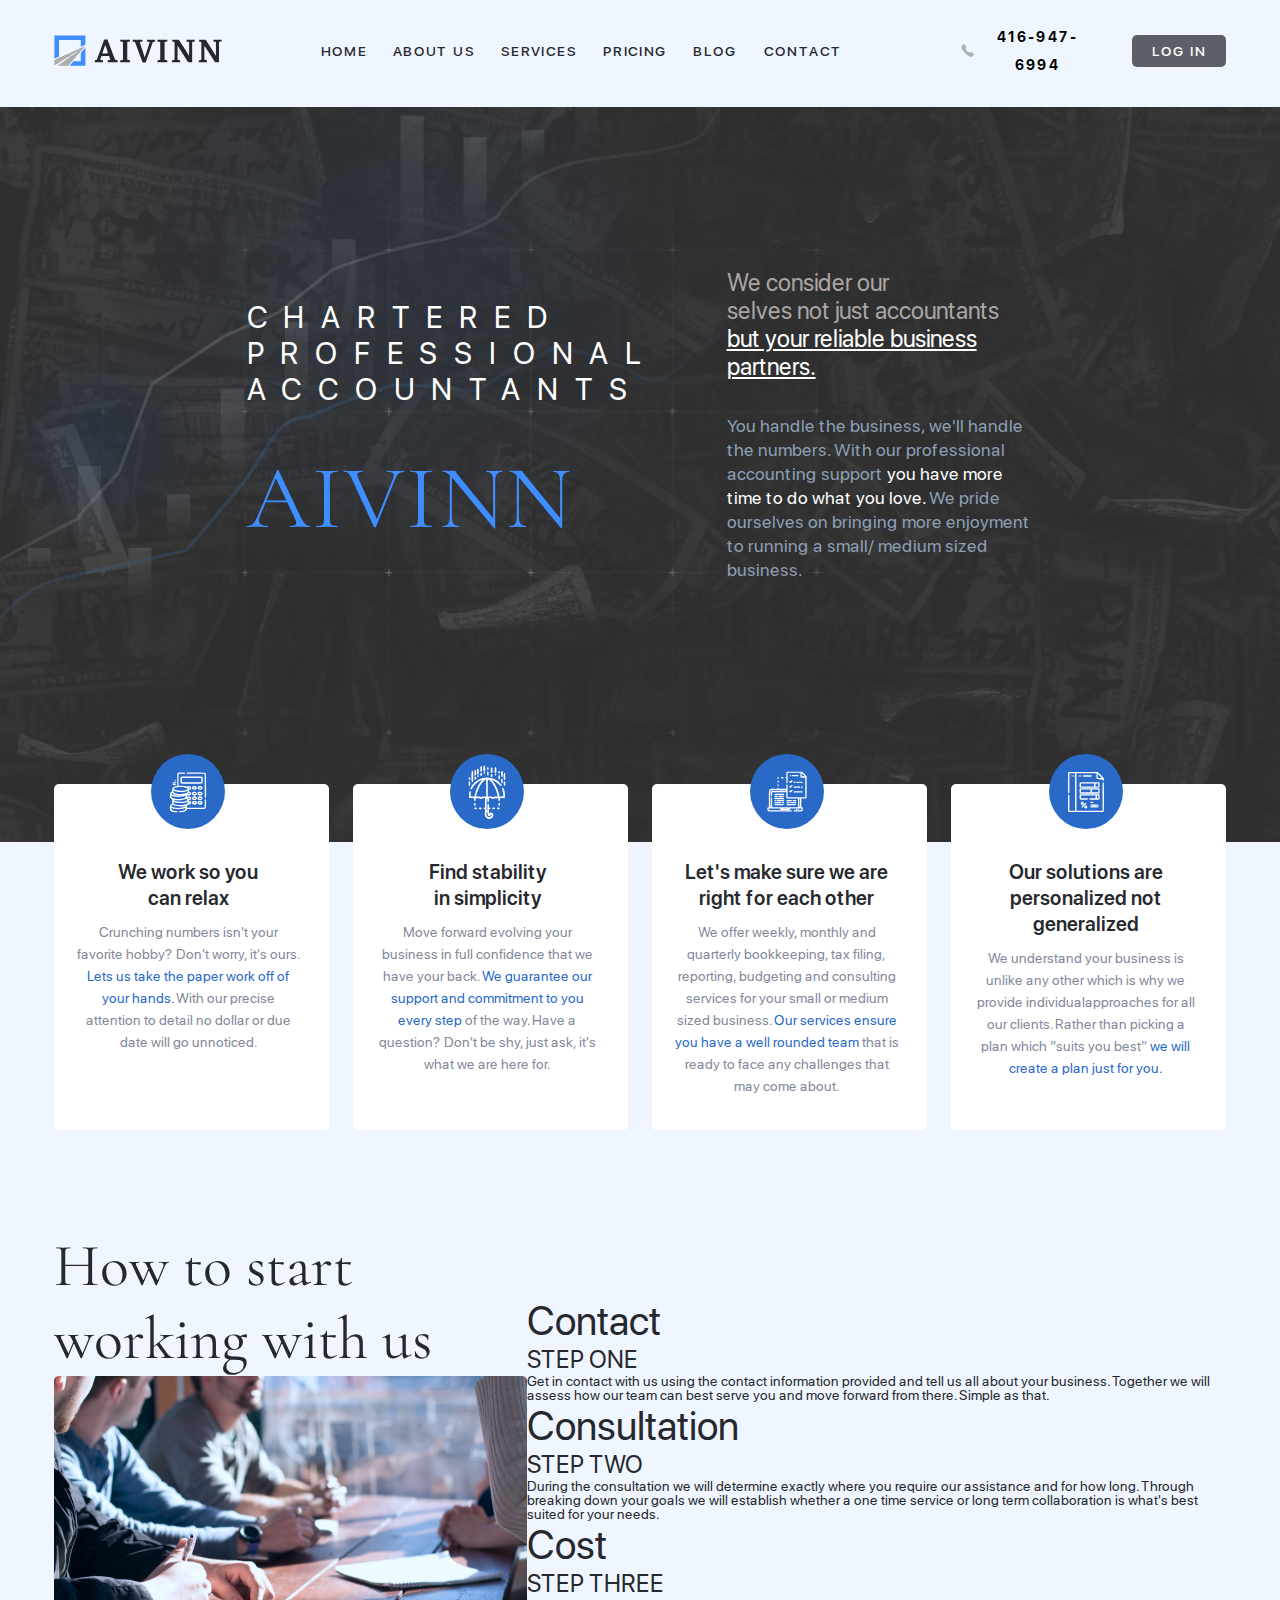
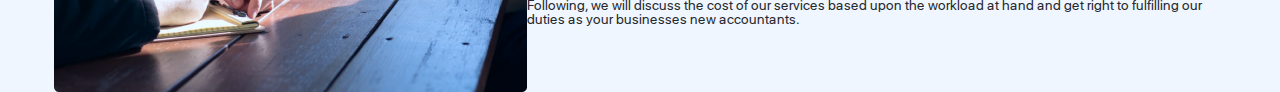
==== index.html @ 3560a2e9 "first commit" ====
<!DOCTYPE html>
<html lang="en">
<head>
    <meta charset="UTF-8">
    <meta http-equiv="X-UA-Compatible" content="IE=edge">
    <meta name="viewport" content="width=device-width, initial-scale=1.0">
    <title>Aivinn</title>
    <link rel="stylesheet" href="css/clear.css">
    <link rel="stylesheet" href="css/style.css">
</head>
<body>
    <header class="header">
        <div class="_container">
            <div class="header-content _content">
                <div class="header-content__logo__wrapper">
                    <svg class="logo" width="168" height="31" viewBox="0 0 168 31" fill="none" xmlns="http://www.w3.org/2000/svg">
                        <path fill-rule="evenodd" clip-rule="evenodd" d="M50.0935 4.68064C50.0597 4.77296 48.4373 9.31979 46.4885 14.7852C44.5396 20.2506 42.9172 24.7504 42.883 24.7841C42.8492 24.8183 42.3598 24.9429 41.7954 25.0615L40.7693 25.2766L40.7304 26.2262L40.692 27.1757H44.8355H48.9785V26.2728C48.9785 25.2277 49.073 25.3006 47.4325 25.0772C46.7357 24.9826 46.2195 24.8506 46.2181 24.767C46.2167 24.6872 46.4973 23.7815 46.8413 22.7539L47.4663 20.8858L51.2723 20.9204L55.0783 20.9555L55.7191 22.8306C56.0714 23.8618 56.3321 24.7333 56.2978 24.7675C56.264 24.8012 55.682 24.9341 55.0046 25.0624L53.773 25.2965L53.7341 26.2358L53.6957 27.1757H58.6272H63.5583V26.264V25.3523L63.0661 25.2245C62.7953 25.1538 62.3369 25.0555 62.048 25.0061C61.7591 24.9563 61.4363 24.87 61.3308 24.8136C61.2252 24.7578 59.4158 20.1833 57.3095 14.649L53.4804 4.58647L51.8177 4.54954C50.5602 4.52184 50.1402 4.55369 50.0935 4.68064ZM66.1855 5.55954C66.1855 6.594 66.0368 6.47675 67.7944 6.8308L68.9441 7.06253V15.9272V24.7919L67.9917 25.001C67.468 25.1155 66.8471 25.2466 66.6124 25.2923L66.1855 25.375V26.2751V27.1757H71.1114H76.037V26.2589C76.037 25.6122 75.9883 25.3426 75.8726 25.3431C75.7823 25.3436 75.1619 25.2185 74.4933 25.0652L73.2783 24.7859V15.9152V7.04453L74.428 6.82295C76.1786 6.4846 76.037 6.59584 76.037 5.55954V4.65155H71.1114H66.1855V5.55954ZM78.6641 5.61539V6.57876L79.7415 6.79433C80.3342 6.91251 80.8611 7.05376 80.9125 7.1073C80.9643 7.16131 82.6914 11.6837 84.7504 17.1579C86.8099 22.6316 88.536 27.2149 88.586 27.3432C88.6679 27.5514 88.8416 27.5727 90.1908 27.5399L91.7039 27.503L95.2793 17.3181C97.2462 11.716 98.8829 7.10546 98.9162 7.07176C98.95 7.03806 99.4607 6.90928 100.052 6.78556L101.125 6.5603V5.60616V4.65155H97.0531H92.9814V5.60616V6.56076L94.3236 6.79203C95.0617 6.91897 95.6937 7.05053 95.7275 7.08422C95.8428 7.19916 91.0497 21.9392 90.8191 22.1779C90.6802 22.3223 90.6339 22.2646 90.5566 21.8506C90.5052 21.5741 89.4338 18.2154 88.1758 14.3859C86.9178 10.5569 85.888 7.33534 85.888 7.2264C85.888 7.07868 86.2195 6.97113 87.2016 6.79941L88.5151 6.57046V5.61124V4.65155H83.5896H78.6641V5.61539ZM103.489 5.55769V6.46429L104.376 6.66185C104.864 6.77079 105.484 6.90004 105.755 6.94897L106.248 7.03806V15.9166V24.7947L104.901 25.1035L103.555 25.4119L103.516 26.2936L103.477 27.1757H108.409H113.34V26.2751V25.375L112.914 25.2923C112.679 25.2466 112.058 25.1155 111.534 25.001L110.582 24.7919V15.9286V7.06484L111.797 6.82203C112.465 6.68817 113.086 6.55153 113.177 6.51783C113.286 6.47721 113.34 6.15686 113.34 5.55446V4.65155H108.415H103.489V5.55769ZM118.288 4.73926C118.24 4.78727 118.201 5.20087 118.201 5.65878C118.201 6.61477 118.178 6.59631 119.678 6.87419L120.565 7.03853V15.9134V24.7882L119.284 25.1044L118.003 25.4206L117.965 26.2982L117.926 27.1757H122.075H126.225L126.186 26.2982L126.147 25.4206L124.867 25.1044L123.586 24.7882L123.587 17.7649L123.588 10.7411L123.948 11.3573C124.146 11.6966 126.525 15.3913 129.234 19.5679L134.16 27.1618L136.163 27.1688L138.166 27.1757V17.1145V7.0533L139.25 6.82711C140.933 6.47536 140.793 6.5903 140.793 5.55954V4.65155H136.655H132.518V5.56323V6.4749L133.01 6.60323C133.281 6.67339 133.872 6.80541 134.324 6.89635L135.145 7.06114V13.91C135.145 20.5479 135.108 21.1651 134.761 20.3988C134.671 20.2008 132.401 16.5776 129.716 12.3475L124.834 4.65617L121.605 4.65386C119.829 4.65294 118.336 4.69125 118.288 4.73926ZM145.128 5.61724V6.58707L145.62 6.67709C145.891 6.72694 146.393 6.82665 146.737 6.89912L147.36 7.03068V15.9097V24.7882L146.08 25.1044L144.799 25.4206L144.76 26.2982L144.722 27.1757H148.871H153.021L152.982 26.2982L152.943 25.4206L151.662 25.1044L150.381 24.7882V17.7977C150.381 11.5614 150.443 10.1571 150.678 11.0527C150.713 11.1879 153.065 14.8706 155.903 19.237L161.064 27.1757H163.011H164.96L164.994 17.1283L165.027 7.08053L166.012 6.85342C166.554 6.72832 167.13 6.59307 167.293 6.55291C167.564 6.48598 167.588 6.4052 167.588 5.566V4.65155H163.451H159.313V5.55954C159.313 6.5903 159.173 6.47536 160.857 6.82711L161.941 7.0533V13.9063C161.941 17.6753 161.912 20.7589 161.878 20.7589C161.843 20.7589 161.701 20.5378 161.561 20.2677C161.422 19.9977 159.152 16.3884 156.516 12.2468L151.725 4.7171L148.426 4.68202L145.128 4.6474V5.61724ZM53.5614 16.4253C53.9305 17.4625 54.2328 18.3317 54.2328 18.3567C54.2328 18.3816 52.9322 18.4019 51.3427 18.4019C49.1193 18.4019 48.453 18.3641 48.4521 18.238C48.4516 18.148 49.0378 16.3653 49.7541 14.2765C50.4708 12.1882 51.0959 10.3053 51.1431 10.0934C51.2163 9.76662 51.3575 10.0791 52.0599 12.1231C52.5164 13.4516 53.192 15.3876 53.5614 16.4253Z" fill="#26282E"/>
                        <path d="M0.49563 23.6341C0.442216 23.6341 0.409912 19.2636 0.409912 12.0099V0.385742H15.9265H31.443L31.4196 5.0483L31.396 9.71053L30.1668 10.274C29.491 10.5836 28.7765 10.9044 28.5791 10.987C28.3818 11.0692 27.9039 11.2778 27.5169 11.4506L26.8139 11.765V8.38211V4.99919H15.9255H5.0374V13.3036V21.608L2.80937 22.621C1.58406 23.1781 0.542967 23.6341 0.49563 23.6341Z" fill="#3F8EFF"/>
                        <path d="M28.803 15.705C28.9236 15.5634 29.5566 14.8412 30.2094 14.1001L31.396 12.7526L31.419 21.7358C31.4318 26.6768 31.4283 30.7332 31.411 30.7504C31.3941 30.7673 27.8393 30.7711 23.5122 30.7583L15.6444 30.7351L17.1687 29.0112C18.007 28.0629 18.9115 27.0349 19.1783 26.7268L19.6638 26.1669H23.2387H26.8139V22.071V17.9754L27.0634 17.6954C27.2006 17.5414 27.4968 17.198 27.7213 16.932C27.9458 16.6664 28.2318 16.3396 28.3565 16.2056C28.4813 16.072 28.6821 15.8466 28.803 15.705Z" fill="#3F8EFF"/>
                        <path d="M29.8534 11.65C30.1032 11.5391 30.5318 11.3433 30.8062 11.2148C31.491 10.8937 31.5118 10.908 31.0752 11.3994C30.407 12.1523 27.5272 15.4274 27.0484 15.979C26.7947 16.2715 26.5459 16.5562 26.4953 16.6123C26.4448 16.6681 26.0172 17.1617 25.5448 17.7089C25.0727 18.2564 24.5779 18.8263 24.4455 18.9755C24.3131 19.1247 23.6842 19.8371 23.0484 20.5584C22.4122 21.28 21.7837 21.9923 21.6513 22.1416C21.5189 22.2908 21.0241 22.8606 20.552 23.4081C20.0796 23.9553 19.6494 24.4438 19.596 24.4936C19.5423 24.5433 19.2765 24.8485 19.0049 25.1715C18.7337 25.4948 17.6539 26.7362 16.6055 27.9307C15.557 29.1249 14.5742 30.255 14.4216 30.4422L14.1437 30.7821L8.93629 30.7588L3.72892 30.7352L4.45113 30.2126C5.18581 29.681 6.82021 28.5117 7.39656 28.1051C7.5712 27.9821 7.87729 27.7588 8.07687 27.6093C8.51377 27.2815 8.95164 26.9725 9.43076 26.6533C9.62651 26.5232 9.86895 26.3402 9.9697 26.2464C10.0704 26.153 10.1805 26.0765 10.2141 26.0765C10.248 26.0765 10.4136 25.955 10.5825 25.8067C10.7514 25.6581 10.9279 25.536 10.9746 25.5353C11.0213 25.5344 11.1438 25.455 11.2468 25.3587C11.3498 25.2624 11.6012 25.0691 11.805 24.9292C12.2563 24.6192 16.3231 21.6952 17.2266 21.0306C17.5842 20.7679 18.0365 20.4474 18.2322 20.3186C18.4279 20.1898 18.6704 20.008 18.7711 19.9143C18.8719 19.8208 18.9842 19.7443 19.0213 19.7443C19.058 19.7443 19.1431 19.6898 19.2103 19.6228C19.2775 19.5558 19.4946 19.3932 19.6932 19.2612C20.173 18.9423 20.2549 18.8837 23.003 16.8949C25.9986 14.7268 25.8963 14.7999 26.2468 14.577C26.409 14.4737 26.5417 14.3716 26.5417 14.3499C26.5417 14.2858 26.1857 14.4925 25.3263 15.055C24.8827 15.3454 24.5021 15.5833 24.481 15.5833C24.4595 15.5833 24.2708 15.6953 24.0613 15.832C23.8518 15.9688 23.5995 16.1305 23.5007 16.1914C23.4015 16.2523 22.8776 16.5779 22.3364 16.9153C21.7953 17.2523 21.2835 17.5689 21.1991 17.6187C20.8153 17.8454 18.3038 19.4216 18.0841 19.574C17.9491 19.6678 17.8129 19.7443 17.7815 19.7443C17.7502 19.7443 17.5545 19.8607 17.3469 20.0026C17.139 20.1448 16.5198 20.5373 15.9709 20.875C14.9119 21.5265 14.5575 21.7462 13.9748 22.1119C13.7752 22.2372 13.1627 22.6164 12.6138 22.9547C12.0647 23.293 11.4525 23.6725 11.2526 23.7984C11.053 23.9244 10.7367 24.1221 10.5496 24.2378C10.179 24.4669 10.1378 24.4927 8.20154 25.7074L8.13828 25.7471C7.37353 26.227 6.72873 26.6195 6.70538 26.6195C6.68235 26.6195 6.5525 26.6967 6.41752 26.7914C6.28223 26.8861 5.59009 27.3236 4.8794 27.7639C3.1967 28.8063 3.32816 28.7253 1.98322 29.5515C1.34257 29.945 0.726237 30.3264 0.613972 30.3985L0.409912 30.5298V27.7321V24.9339L0.976994 24.6788C1.28884 24.5385 1.76861 24.3249 2.04303 24.2037C2.31746 24.0829 2.70543 23.9081 2.90501 23.815C3.72956 23.4317 6.56401 22.1489 6.94271 21.9876C7.16723 21.8919 7.51426 21.7376 7.71417 21.6448C8.1709 21.4324 12.8508 19.3199 13.3396 19.1053C13.5391 19.0179 14.7347 18.4745 15.9959 17.898C17.2573 17.3215 18.3086 16.8496 18.3323 16.8496C18.3557 16.8496 18.6304 16.7313 18.9423 16.5865C19.6763 16.2463 22.8623 14.7957 23.2752 14.6136C24.6575 14.0046 25.3938 13.6736 27.4037 12.7594C28.5014 12.2597 29.6039 11.7607 29.8534 11.65Z" fill="#AFACAD"/>
                    </svg>
                </div>
                <nav class="menu">
                    <ul class="menu__list">
                        <li class="menu__item"> <a href="#">Home</a></li>
                        <li class="menu__item"><a href="#">About Us</a></li>
                        <li class="menu__item"><a href="#">Services</a></li>
                        <li class="menu__item"><a href="#">Pricing</a></li>
                        <li class="menu__item"><a href="#">Blog</a></li>
                        <li class="menu__item"><a href="#">Contact</a></li>
                    </ul>
                </nav>

                <div class="header-content__btns">
                    <button class="call-block-btn">
                        <div class="call-block-btn__picture__wrapper">
                            <svg width="14" height="14" viewBox="0 0 14 14" fill="none" xmlns="http://www.w3.org/2000/svg">
                                <path d="M13.266 10.1293C12.8959 9.75065 11.2941 8.47734 10.8966 8.394C10.4545 8.30067 10.1044 8.504 9.795 8.682C9.47691 8.86533 9.20284 9.02399 8.85741 8.89866C7.08692 8.17601 5.82257 6.91203 5.10237 5.14872C4.975 4.79806 5.13305 4.52273 5.31643 4.20474C5.49448 3.89608 5.6952 3.54542 5.60384 3.10342C5.52115 2.7061 4.24813 1.10479 3.8687 0.734794C3.61796 0.490798 3.36189 0.356133 3.09982 0.334134C2.11088 0.292801 0.889208 1.71678 0.695154 2.02944C0.209687 2.6981 0.213021 3.58541 0.703823 4.66273C1.88548 7.55602 6.40273 12.0733 9.3302 13.2906C9.86969 13.5413 10.3638 13.6666 10.8073 13.6666C11.2421 13.6666 11.6282 13.5459 11.9603 13.3073C12.2103 13.1646 13.7021 11.8993 13.6661 10.892C13.6447 10.6346 13.51 10.3786 13.266 10.1293Z" fill="#26282E" fill-opacity="0.33"/>
                            </svg>
                        </div>
                        <p>416-947-6994</p>
                    </button>
                    <button class="header-content__log__in__btn">
                        log in
                    </button>
                </div>
                
                <div class="burger">
                    <span></span>
                </div>
            </div>
        </div>
    </header>

    <section class="main">
        <div class="_container">
            <div class="main-content _content">
                <div class="main-content__title__wrapper _text__wrapper">
                    <h4 class="main-content__pretitle">Chartered Professional Accountants</h4>
                    <h1 class="main-content__title">AIVINN</h1>
                </div>
                <div class="main-content__text__wrapper _text__wrapper">
                    <h5 class="main-content__text__block__1">
                        We consider our <span class="paragraph"></span>
                        selves not just accountants 
                        <span>but your reliable business 
                        partners.</span>
                    </h5>
                    <h6 class="main-content__text__block__2">
                        You handle the business, we'll handle 
                        the numbers. With our professional 
                        accounting support <span>you have more time 
                        to do what you love.</span> We pride ourselves 
                        on bringing more enjoyment to running 
                        a small/ medium sized business.
                    </h6>

                </div>
            </div>
        </div>
    </section>

    <section class="advantages">
        <div class="_container">
            <div class="advantages-content">
                <ul class="advantages-list">
                    <li class="advantages-list__item">
                        <div class="advantages-list__label__wrapper">
                            <svg class="advantages-list__label" width="38" height="41" viewBox="0 0 38 41" fill="none" xmlns="http://www.w3.org/2000/svg">
                                <path fill-rule="evenodd" clip-rule="evenodd" d="M8.95493 1.61373L8.29693 2.22743L8.25263 8.31673L8.20833 14.406L7.15893 14.6434C3.86633 15.388 3.21883 16.0109 3.21883 18.433V20.0151L2.58613 20.3004C1.14273 20.9513 0.790934 21.8426 0.900534 24.5708C0.974134 26.4036 1.14353 26.7337 2.36373 27.4224L3.21883 27.9049V30.1319V32.3589L2.58613 32.6442C1.14403 33.2945 0.790934 34.187 0.900134 36.9058C0.974934 38.7667 1.21963 39.195 2.60333 39.8865C4.63273 40.9006 8.40863 41.3049 8.50013 40.518C8.56713 39.9411 8.31413 39.8077 6.76933 39.6049C3.68783 39.2004 2.38433 38.5259 2.31273 37.299L2.26603 36.499L3.17203 36.8635C6.25823 38.105 12.5231 38.105 15.6092 36.8635L16.5153 36.499L16.4686 37.299C16.3956 38.5497 15.0136 39.2409 11.8303 39.619C10.1474 39.8188 9.90123 39.9377 9.96873 40.518C10.0154 40.9201 10.022 40.9219 11.4219 40.9093C14.8109 40.8789 17.4682 39.7 17.8211 38.0704L17.9311 37.5626H26.6456H35.36L35.8766 37.211C37.0289 36.4268 37.0411 36.3785 37.0989 32.3794C37.1554 28.4738 37.1208 28.1237 36.6544 27.8741C35.7856 27.4091 35.7188 27.6892 35.7188 31.7939V35.5456L35.3352 35.9291L34.9517 36.3126H26.429H17.9063V35.629C17.9063 35.253 17.865 34.7391 17.8146 34.487C17.731 34.0692 17.7795 34.003 18.3623 33.7402C18.714 33.5816 19.0803 33.3572 19.1763 33.2416C19.2869 33.1083 19.6928 33.0313 20.2848 33.0314C21.1386 33.0314 21.2643 32.9858 21.75 32.5001C22.841 31.4091 22.1762 29.6062 20.6797 29.5973C19.7156 29.5916 19.7844 28.5827 20.7578 28.4522C22.4019 28.2317 22.8702 26.0868 21.4648 25.2135C20.9303 24.8813 18.8217 24.8241 18.1797 25.1244C17.9362 25.2383 17.9063 25.1542 17.9063 24.3571C17.9063 23.5752 17.9362 23.4867 18.1429 23.6582C18.4859 23.9429 20.4045 24.0452 21.0994 23.8159C22.8651 23.2332 22.497 20.3751 20.6562 20.3751H20.0938V19.2814V18.1876H20.6562C22.5684 18.1876 22.8614 15.2445 20.9993 14.7406C20.2145 14.5283 18.4746 14.6292 18.1405 14.9064C17.9554 15.0601 17.651 15.0327 16.6186 14.7695C15.0602 14.3721 12.075 14.1082 10.5682 14.2345L9.46883 14.3267V8.67193V3.01713L9.85233 2.63363C10.2304 2.25553 10.2747 2.25013 12.9806 2.25013H15.7254L15.9013 1.86413C16.2631 1.07013 15.9993 1.00013 12.6467 1.00013H9.61293L8.95493 1.61373ZM17.4337 1.23913C17.282 1.42193 17.2767 1.56903 17.4112 1.86413L17.5871 2.25013H26.2694H34.9517L35.3352 2.63363L35.7188 3.01713V14.5676C35.7188 27.1354 35.6824 26.6295 36.5693 26.4069C37.1453 26.2623 37.144 26.2928 37.0934 13.9689C37.0414 1.30553 37.1075 2.02813 35.9347 1.30183C35.2607 0.884429 17.7772 0.825129 17.4337 1.23913ZM11.7455 5.30813C11.3797 5.67403 11.3797 11.6387 11.7455 12.0046C12.0457 12.3047 32.8306 12.3852 33.3853 12.0884C33.8043 11.8641 33.8557 5.72193 33.442 5.30813C33.0681 4.93433 12.1194 4.93433 11.7455 5.30813ZM32.2813 8.65643V10.8439H22.5938H12.9063V8.65643V6.46893H22.5938H32.2813V8.65643ZM5.90633 8.84393C5.37593 9.37423 5.99963 10.2578 6.65633 9.90643C7.20783 9.61123 6.96903 8.65643 6.34383 8.65643C6.20633 8.65643 6.00943 8.74073 5.90633 8.84393ZM3.84543 10.9199C3.25613 11.63 3.75493 11.9517 5.37163 11.9041C6.97873 11.8569 7.36623 11.5891 6.80543 10.9134C6.53623 10.5891 4.11563 10.5944 3.84543 10.9199ZM3.88043 12.7447C3.23493 13.3902 3.81233 13.8126 5.34023 13.8126C6.72653 13.8126 7.03463 13.6564 6.94173 13.0009C6.88113 12.5737 4.26993 12.3552 3.88043 12.7447ZM24.2082 14.7024C23.3524 14.8693 22.7856 15.8549 22.9725 16.8511C23.3676 18.9573 27.9077 18.6559 27.9057 16.5235C27.9042 14.9916 26.4354 14.2682 24.2082 14.7024ZM29.8332 14.7024C28.9774 14.8693 28.4106 15.8549 28.5975 16.8511C28.9926 18.9573 33.5327 18.6559 33.5307 16.5235C33.5292 14.9916 32.0604 14.2682 29.8332 14.7024ZM15.9014 15.9763C18.0188 16.5366 18.9523 17.1672 18.4635 17.7073C16.6897 19.6674 7.16953 19.7326 4.85943 17.8005L4.39063 17.4085L4.81263 17.0309C6.34333 15.6613 12.4988 15.0759 15.9014 15.9763ZM20.8613 16.2179C21.0008 16.3861 20.9848 16.4929 20.7911 16.6867C20.4125 17.0653 20.0455 16.9882 19.7495 16.4679L19.4833 16.0001H20.0819C20.4111 16.0001 20.7618 16.0981 20.8613 16.2179ZM26.4863 16.2179C26.9083 16.7264 25.4711 17.1925 24.5597 16.8428C24.3106 16.7472 24.2235 16.2974 24.4167 16.1043C24.6199 15.901 26.2998 15.9933 26.4863 16.2179ZM32.1113 16.2179C32.5333 16.7264 31.0961 17.1925 30.1847 16.8428C29.9356 16.7472 29.8485 16.2974 30.0417 16.1043C30.2449 15.901 31.9248 15.9933 32.1113 16.2179ZM5.81963 19.7704C8.79133 20.8235 14.6525 20.7848 17.6623 19.6923L18.6875 19.3201V20.0578C18.6875 20.5676 18.6013 20.8734 18.4084 21.048C16.336 22.9235 7.51483 22.9916 4.93153 21.152C4.36713 20.7502 4.19523 19.1291 4.74223 19.3667C4.89263 19.4321 5.37743 19.6137 5.81963 19.7704ZM23.5283 20.8048C21.6938 22.4585 24.0659 24.6933 26.7244 23.8159C27.9575 23.4089 28.3084 21.8397 27.375 20.9064C26.622 20.1534 24.3183 20.0926 23.5283 20.8048ZM29.1491 20.8048C28.2082 21.6455 28.4067 23.1829 29.5245 23.7134C32.0069 24.8914 34.7608 22.6671 33 20.9064C32.2471 20.1535 29.9459 20.0928 29.1491 20.8048ZM4.89543 22.7037C6.09193 23.3027 7.99523 23.6675 10.4844 23.7749C13.2924 23.896 12.6386 24.0951 9.37203 24.1135C4.90133 24.1388 1.11463 22.7988 2.78543 21.7827L3.28953 21.4761L3.76193 21.9244C4.02183 22.1709 4.53193 22.5216 4.89543 22.7037ZM20.7911 21.876C21.2188 22.3038 20.8171 22.5626 19.7254 22.5626H18.7703L19.2367 22.1107C19.7635 21.6003 20.4168 21.5017 20.7911 21.876ZM26.4161 21.876C26.8634 22.3233 26.4377 22.5832 25.344 22.5303C24.3714 22.4834 23.9522 22.1058 24.4924 21.7634C24.8618 21.5294 26.1445 21.6045 26.4161 21.876ZM32.0411 21.876C32.4884 22.3233 32.0627 22.5832 30.969 22.5303C29.9964 22.4834 29.5772 22.1058 30.1174 21.7634C30.4868 21.5294 31.7695 21.6045 32.0411 21.876ZM5.25003 25.1198C8.69273 25.818 13.9314 25.4454 16.0458 24.3519L16.5 24.1171V24.8751C16.5 26.4988 13.9263 27.4064 9.32173 27.4064C4.97433 27.4064 2.28133 26.454 2.28133 24.9166V24.1614L3.17973 24.5218C3.67383 24.72 4.60553 24.9891 5.25003 25.1198ZM23.8929 25.135C22.6243 25.6868 22.6089 27.6271 23.8679 28.2782C24.7902 28.7551 26.8885 28.5404 27.4503 27.9117C29.0604 26.1097 26.4095 24.0405 23.8929 25.135ZM29.4317 25.1509C28.2389 25.7981 28.2751 27.6485 29.4929 28.2782C31.5389 29.3363 34.1055 27.8111 33.3922 25.9611C33.0188 24.9928 30.6254 24.5032 29.4317 25.1509ZM20.8469 26.5132C21.3536 27.1237 19.9249 27.4812 19.1799 26.9304C18.9158 26.7351 18.7363 26.5163 18.781 26.444C18.9131 26.2302 20.6606 26.2887 20.8469 26.5132ZM26.4565 26.4879C26.9274 26.9587 25.9448 27.3859 24.8594 27.1823C24.3385 27.0846 24.1224 26.711 24.4167 26.4168C24.5912 26.2422 26.2694 26.3007 26.4565 26.4879ZM32.0815 26.4879C32.5524 26.9587 31.5698 27.3859 30.4844 27.1823C29.9635 27.0846 29.7474 26.711 30.0417 26.4168C30.2162 26.2422 31.8944 26.3007 32.0815 26.4879ZM17.4636 27.5424C19.0165 28.2127 18.9638 28.8227 17.2991 29.4481C14.1193 30.6427 8.49893 30.5822 5.67193 29.3229C4.44933 28.7782 4.13423 28.2545 5.11503 28.3971C10.0931 29.121 13.7497 28.7649 16.7605 27.2631C16.7748 27.256 17.0912 27.3816 17.4636 27.5424ZM23.3737 30.1661C22.9251 30.677 22.8799 30.8145 22.9515 31.45C23.2094 33.738 27.9063 33.6868 27.9063 31.3961C27.9063 30.0118 27.3313 29.6018 25.3834 29.5973L23.8761 29.5939L23.3737 30.1661ZM28.9987 30.1661C28.5501 30.677 28.5049 30.8145 28.5765 31.45C28.8344 33.738 33.5313 33.6868 33.5313 31.3961C33.5313 30.0118 32.9563 29.6018 31.0084 29.5973L29.5011 29.5939L28.9987 30.1661ZM6.10943 30.9249C9.30793 31.9605 15.7792 31.7902 18.0607 30.6104C18.6902 30.2849 18.6875 30.2825 18.6875 31.1457C18.6875 32.0453 18.3526 32.3721 16.9292 32.8618C13.2336 34.1333 5.48383 33.5424 4.61723 31.923C4.33713 31.3996 4.42873 30.3249 4.74223 30.4562C4.89263 30.5193 5.50783 30.7302 6.10943 30.9249ZM20.8364 31.024C21.0867 31.2743 20.7951 31.7814 20.4008 31.7814C20.1638 31.7814 20.0938 31.6744 20.0938 31.3126C20.0938 30.813 20.4767 30.6643 20.8364 31.024ZM26.4219 31.3126C26.4219 31.6827 26.3705 31.7057 25.4433 31.7498C24.4217 31.7984 24.157 31.6306 24.3719 31.0707C24.551 30.604 26.4219 30.8248 26.4219 31.3126ZM32.0469 31.3126C32.0469 31.6827 31.9955 31.7057 31.0683 31.7498C30.0467 31.7984 29.782 31.6306 29.9969 31.0707C30.176 30.604 32.0469 30.8248 32.0469 31.3126ZM5.63163 34.0426C7.80313 34.8667 11.8509 35.1447 14.9352 34.6816C16.6462 34.4247 16.7675 34.4656 16.0582 35.0603C13.7961 36.957 4.86333 36.9091 2.63023 34.9883C2.12923 34.5573 2.25333 34.3295 3.26733 33.8185C3.99713 33.4507 4.09693 33.4601 5.63163 34.0426Z" fill="white"/>
                            </svg>
                        </div>
                        <div class="advantages-list__text__wrapper _text__wrapper">
                            <p class="advantages-list__title">We work so you<span class="paragraph"></span> can relax</p>
                            <p class="advantages-list__text">
                                Crunching numbers isn't your favorite hobby? 
                                Don't worry, it's ours. <span>Lets us take the paper work 
                                    off of your hands.</span> With our precise attention to detail 
                                no dollar or due date will go unnoticed.
                            </p>
                        </div>
                    </li>
                    <li class="advantages-list__item">
                        <div class="advantages-list__label__wrapper">
                            <svg class="advantages-list__label" width="37" height="54" viewBox="0 0 37 54" fill="none" xmlns="http://www.w3.org/2000/svg">
                                <path fill-rule="evenodd" clip-rule="evenodd" d="M8.67488 4.25286C8.29204 4.96336 8.41865 8.84536 8.8415 9.36399C9.16821 9.76474 9.27216 9.79074 9.72636 9.58511L10.2411 9.35224V6.92261C10.2411 5.58636 10.1873 4.35399 10.1218 4.18411C9.94861 3.73611 8.92721 3.78474 8.67488 4.25286ZM6.15095 5.28136C5.8255 5.60461 5.8255 9.95811 6.15095 10.2814C6.5241 10.652 7.25529 10.5572 7.49805 10.1066C7.83873 9.47436 7.66896 5.47449 7.29153 5.23786C6.88655 4.98411 6.43286 5.00136 6.15095 5.28136ZM3.27439 6.33049C2.90124 6.70111 2.80648 15.9106 3.16893 16.5832C3.42126 17.0515 4.44266 17.1001 4.61583 16.6521C4.6814 16.4822 4.73514 14.1594 4.73514 11.4902C4.73514 6.42386 4.67032 6.02361 3.85028 6.02361C3.70341 6.02361 3.44429 6.16161 3.27439 6.33049ZM32.9671 6.33049C32.5153 6.77924 32.5153 11.3226 32.9671 11.7714C33.9685 12.7659 34.428 11.9104 34.428 9.05086C34.428 6.57449 34.2669 6.02361 33.543 6.02361C33.3963 6.02361 33.1372 6.16161 32.9671 6.33049ZM30.0456 6.33986C29.7086 6.67449 29.8993 8.35049 30.2985 8.56261C31.0641 8.96961 31.5066 8.49136 31.4391 7.32974C31.3809 6.33224 30.6069 5.78236 30.0456 6.33986ZM35.5235 8.28361C34.9825 8.82086 35.0745 14.4977 35.6304 14.8845C36.052 15.1777 36.5706 15.1109 36.8338 14.7292C37.0886 14.3596 37.0113 8.47236 36.7483 8.21111C36.4217 7.88661 35.8915 7.91811 35.5235 8.28361ZM8.75026 10.3891C8.39109 11.3187 9.10768 12.3912 9.7986 11.9582C10.4777 11.5329 10.2635 10.2344 9.50235 10.1615C9.07483 10.1205 8.82477 10.1962 8.75026 10.3891ZM30.118 10.5941C29.3279 11.5395 30.1532 15.0494 31.0358 14.498C31.8552 13.9862 31.5533 10.3205 30.6918 10.3205C30.502 10.3205 30.2437 10.4436 30.118 10.5941ZM6.25906 11.7032C5.90768 11.9066 5.76132 13.6019 6.03429 14.3084C6.20746 14.7564 7.22886 14.7077 7.48119 14.2395C8.19262 12.9191 7.31293 11.0936 6.25906 11.7032ZM0.251719 12.508C-0.00488971 12.7629 -0.0675633 14.3901 0.166267 14.7292C0.751848 15.5787 1.78558 14.9481 1.78558 13.7412C1.78558 12.5225 0.9298 11.8344 0.251719 12.508ZM16.5336 12.6615C10.5203 13.2724 5.11546 16.9912 2.38941 22.3936C1.73864 23.6831 1.7297 24.277 2.35782 24.475C2.96014 24.6649 3.23601 24.4245 3.91925 23.114C5.81002 19.4872 11.1049 15.008 13.5012 15.008C13.5682 15.008 13.173 15.5237 12.6231 16.1542C9.79381 19.398 7.29845 24.9747 6.11609 30.6962C5.92039 31.6431 5.82626 31.8095 5.55392 31.6892C5.37395 31.6097 4.52799 31.5055 3.67397 31.4575L2.12123 31.3702L2.2501 28.9761C2.39482 26.2882 2.24657 25.8694 1.30169 26.297C0.712079 26.5639 0.514872 27.5787 0.510467 30.3677C0.506314 33.0405 0.689427 33.265 2.71914 33.0761C4.35557 32.9237 6.1648 33.5166 5.71312 34.0571C5.17196 34.7049 5.56915 36.004 6.30826 36.004C7.04361 36.004 7.43211 34.8852 6.91272 34.2636C6.16832 33.3727 9.60718 32.7329 11.1947 33.4669C12.4915 34.0665 12.5009 34.0665 13.8502 33.4529C14.5707 33.1252 15.207 32.9735 15.6929 33.0134L16.4353 33.0744L16.4879 37.8106L16.5406 42.547L16.0946 42.55C14.9275 42.5579 14.736 43.962 15.887 44.0725L16.5185 44.1331L16.3974 47.3295C16.2771 50.5084 16.2794 50.5316 16.8004 51.5894C18.7116 55.4691 24.7304 54.2481 24.8622 49.954C24.9266 47.8602 22.5978 46.7332 21.1595 48.1619L20.6631 48.655V47.8765C20.6631 47.4484 20.6064 46.4321 20.5371 45.6182L20.4112 44.1384L21.0779 44.0751C22.2565 43.9632 22.1008 42.558 20.9089 42.55C20.4849 42.5471 20.4664 42.4775 20.4664 40.8826C20.4664 39.3022 20.4419 39.2072 19.9806 38.9985C19.0076 38.5581 18.8933 38.9232 18.8933 42.4732C18.8933 45.5417 18.8773 45.672 18.5 45.672C18.1154 45.672 18.1067 45.5417 18.1067 39.8126C18.1067 34.0835 18.1154 33.9532 18.5 33.9532C18.8578 33.9532 18.8933 34.0835 18.8933 35.3941C18.8933 38.4056 20.4188 38.0201 20.5083 34.9861L20.5647 33.0744L21.3071 33.0134C21.793 32.9735 22.4293 33.1252 23.1498 33.4529C24.4992 34.0665 24.5085 34.0665 25.8054 33.4669C27.3928 32.7329 30.8317 33.3727 30.0873 34.2636C29.5679 34.8852 29.9564 36.004 30.6918 36.004C31.4309 36.004 31.8281 34.7049 31.2869 34.0571C30.8352 33.5166 32.6445 32.9237 34.2809 33.0761C36.3739 33.2709 36.5025 33.0879 36.4612 29.9755C36.4101 26.1264 35.3175 22.7227 34.133 22.7227C33.3068 22.7227 33.2916 23.187 34.0418 25.4962C34.505 26.922 34.6907 27.9154 34.7696 29.3904L34.8754 31.3704L33.3244 31.4576C32.4713 31.5055 31.6261 31.6097 31.4461 31.6892C31.1738 31.8095 31.0796 31.6431 30.8839 30.6962C29.6975 24.9554 27.207 19.3989 24.3537 16.1276C23.1826 14.785 23.3121 14.7632 25.6793 15.9055C27.5239 16.7955 29.5893 18.3882 30.79 19.8465C32.1252 21.468 33.2482 21.691 33.2482 20.3346C33.2482 19.6975 29.6613 16.1455 28.0997 15.2364C24.5214 13.1529 20.5028 12.2582 16.5336 12.6615ZM32.8712 14.1094C32.4863 14.57 32.675 17.943 33.1007 18.2089C33.8467 18.675 34.128 18.1531 34.1898 16.1882C34.2579 14.0237 33.6904 13.129 32.8712 14.1094ZM17.7134 23.1086V31.7951L17.209 31.6046C16.3731 31.289 14.162 31.3857 13.2891 31.7762C12.5261 32.1175 12.4766 32.1169 11.6429 31.7516C10.9695 31.4565 10.4479 31.3901 9.23403 31.4449C8.3819 31.4832 7.68482 31.4861 7.68482 31.451C7.68482 29.456 10.6379 21.8967 12.468 19.2071C13.8247 17.2134 16.797 14.422 17.5633 14.422C17.6459 14.422 17.7134 18.331 17.7134 23.1086ZM20.4684 15.0092C23.3539 16.8482 26.2354 21.2377 27.9042 26.3361C28.397 27.8419 29.3153 31.1685 29.3153 31.4481C29.3153 31.4847 28.6181 31.4832 27.766 31.4449C26.5522 31.3901 26.0305 31.4565 25.3571 31.7516C24.5235 32.1169 24.4739 32.1175 23.711 31.7762C22.8381 31.3857 20.6269 31.289 19.791 31.6046L19.2866 31.7951V23.1086C19.2866 18.331 19.3452 14.422 19.4168 14.422C19.4884 14.422 19.9618 14.6862 20.4684 15.0092ZM0.251719 16.6095C-0.0684441 16.9275 -0.0684441 20.315 0.251719 20.6329C1.13041 21.5056 1.78558 20.6462 1.78558 18.6212C1.78558 16.5961 1.13041 15.7367 0.251719 16.6095ZM35.4181 16.7529C34.8078 17.8854 35.2781 20.8674 36.0669 20.8674C36.8385 20.8674 36.9843 20.5105 36.9843 18.6212C36.9843 17.4992 36.8973 16.7575 36.7483 16.6095C36.387 16.2506 35.6456 16.3306 35.4181 16.7529ZM5.75679 38.2224C5.58098 38.3331 5.51906 38.747 5.56008 39.5377L5.61999 40.6915H6.30826H6.99654L7.05644 39.6502C7.13598 38.2704 6.60552 37.6876 5.75679 38.2224ZM30.1151 38.3319C29.9817 38.4915 29.909 39.0505 29.9436 39.6502L30.0035 40.6915H30.6918H31.38L31.4399 39.5377C31.5012 38.3562 31.3487 38.0641 30.6667 38.0577C30.4906 38.0561 30.2425 38.1795 30.1151 38.3319ZM5.94846 42.7176C5.79983 42.8112 5.71488 43.1264 5.75175 43.4471C5.84803 44.2851 8.18243 44.445 8.38895 43.6279C8.61988 42.7135 6.94633 42.0894 5.94846 42.7176ZM10.6678 42.7176C10.5192 42.8112 10.4343 43.1264 10.4711 43.4471C10.5674 44.2851 12.9018 44.445 13.1083 43.6279C13.3393 42.7135 11.6657 42.0894 10.6678 42.7176ZM24.0081 42.8374C23.8669 43.0064 23.8182 43.337 23.8917 43.6279C24.0982 44.445 26.4326 44.2851 26.5289 43.4471C26.6301 42.5666 24.6371 42.0846 24.0081 42.8374ZM28.7275 42.8374C28.5863 43.0064 28.5376 43.337 28.6111 43.6279C28.8176 44.445 31.152 44.2851 31.2483 43.4471C31.3495 42.5666 29.3565 42.0846 28.7275 42.8374ZM19.09 48.873C19.09 51.5417 21.5608 52.3467 22.2025 49.8871C22.4491 48.942 23.1285 49.0499 23.0976 50.0292C23.0363 51.9742 20.49 52.9335 18.9049 51.6087C17.7449 50.6392 17.4339 47.4299 18.5 47.4299H19.09V48.873Z" fill="white"/>
                                <path d="M15.2599 6.23899C14.837 5.72036 14.7104 1.83836 15.0932 1.12786C15.3456 0.659739 16.367 0.611114 16.5401 1.05911C16.6057 1.22899 16.6595 2.46136 16.6595 3.79761V6.22724L16.1447 6.46011C15.6905 6.66574 15.5866 6.63974 15.2599 6.23899Z" fill="white"/>
                                <path d="M12.0659 6.53136C11.7405 6.20811 11.7405 1.85461 12.0659 1.53136C12.3478 1.25136 12.8015 1.23411 13.2065 1.48786C13.5839 1.72449 13.7537 5.72436 13.413 6.35661C13.1703 6.80724 12.4391 6.90199 12.0659 6.53136Z" fill="white"/>
                                <path d="M16.217 8.83324C15.526 9.26624 14.8095 8.19374 15.1686 7.26411C15.2431 7.07124 15.4932 6.99549 15.9207 7.03649C16.6819 7.10936 16.896 8.40786 16.217 8.83324Z" fill="white"/>
                                <path d="M11.9493 10.5584C11.6763 9.85186 11.8226 8.15661 12.174 7.95324C13.2279 7.34361 14.1076 9.16912 13.3962 10.4895C13.1438 10.9577 12.1224 11.0064 11.9493 10.5584Z" fill="white"/>
                                <path d="M18.9719 4.81261C18.5728 4.60048 18.3821 2.92448 18.7191 2.58986C19.2804 2.03236 20.0544 2.58223 20.1125 3.57973C20.1801 4.74136 19.7376 5.21961 18.9719 4.81261Z" fill="white"/>
                                <path d="M19.7093 10.748C18.8267 11.2994 18.0014 7.78948 18.7915 6.84411C18.9172 6.69361 19.1754 6.57048 19.3652 6.57048C20.2268 6.57048 20.5287 10.2362 19.7093 10.748Z" fill="white"/>
                                <path d="M26.4605 7.86399C26.0377 7.34536 25.9111 3.46336 26.2939 2.75286C26.5463 2.28474 27.5677 2.23611 27.7408 2.68411C27.8064 2.85399 27.8601 4.08636 27.8601 5.42261V7.85224L27.3454 8.08511C26.8912 8.29074 26.7873 8.26474 26.4605 7.86399Z" fill="white"/>
                                <path d="M22.5115 7.78136C22.186 7.45811 22.186 3.10461 22.5115 2.78136C22.7934 2.50136 23.2471 2.48411 23.6521 2.73786C24.0295 2.97449 24.1993 6.97436 23.8586 7.60661C23.6158 8.05724 22.8846 8.15199 22.5115 7.78136Z" fill="white"/>
                                <path d="M27.4176 10.4582C26.7267 10.8912 26.0101 9.81874 26.3693 8.88911C26.4438 8.69624 26.6939 8.62049 27.1214 8.66149C27.8825 8.73436 28.0967 10.0329 27.4176 10.4582Z" fill="white"/>
                                <path d="M22.3948 11.8084C22.1219 11.1019 22.2682 9.40661 22.6196 9.20324C23.6735 8.59361 24.5532 10.4191 23.8417 11.7395C23.5894 12.2077 22.568 12.2564 22.3948 11.8084Z" fill="white"/>
                            </svg>
                        </div>
                        <div class="advantages-list__text__wrapper _text__wrapper">
                            <p class="advantages-list__title">Find stability<span class="paragraph"></span> in simplicity </p>
                            <p class="advantages-list__text">
                                Move forward evolving your business in full 
                                confidence that we have your back. <span>We 
                                guarantee our support and commitment to 
                                you every step</span> of the way. Have a question? 
                                Don't be shy, just ask, it's what we are 
                                here for.
                            </p>
                        </div>
                    </li>
                    <li class="advantages-list__item">
                        <div class="advantages-list__label__wrapper">
                            <svg class="advantages-list__label" width="40" height="41" viewBox="0 0 40 41" fill="none" xmlns="http://www.w3.org/2000/svg">
                                <path fill-rule="evenodd" clip-rule="evenodd" d="M19.6874 0.3125C19.4009 0.599 19.3749 0.8333 19.3749 3.125C19.3749 5.4665 19.3563 5.625 19.0815 5.625C18.3348 5.625 18.25 6.7549 18.9829 6.9388L19.3749 7.0372V9.2026C19.3749 11.6191 19.4878 11.931 20.2389 11.5888L20.6249 11.4129V6.3315V1.25H27.0312H33.4374V3.4076C33.4374 6.3072 33.2977 6.1584 36.0807 6.2227L38.2812 6.2736V16.0274V25.7813H29.453H20.6249V19.5279V13.2746L20.2389 13.0987C19.4981 12.7611 19.3749 13.0795 19.3749 15.3316V17.3438H15.5468C12.3994 17.3438 11.7187 17.3055 11.7187 17.1285C11.7187 16.7739 11.285 16.5198 10.8613 16.6262C10.6072 16.6899 10.4687 16.834 10.4687 17.0342C10.4687 17.3321 10.3523 17.344 7.38274 17.3506C1.59364 17.3635 1.88304 16.8238 1.87834 27.6172L1.87494 35.625H1.25544C-0.0493563 35.625 -0.109556 38.6517 1.17524 39.6622L1.60704 40.002L13.3425 39.9619L25.078 39.9219L25.1291 39.5617C25.2488 38.7172 25.7163 38.75 13.5642 38.75C1.03574 38.75 1.71864 38.8134 1.71864 37.6508L1.71874 36.875H7.26234H12.806L13.1166 37.4837C13.7111 38.6491 13.4614 38.5938 18.1247 38.5938L22.321 38.5937L22.6057 38.2185C22.7624 38.0121 23.0103 37.6254 23.1567 37.3591L23.4229 36.875H28.977H34.5312L34.5311 37.5539C34.5311 38.7351 34.4802 38.75 30.4364 38.75C26.6452 38.75 26.4794 38.785 26.5895 39.5617L26.6405 39.9219L30.5911 39.9636C35.6721 40.0173 35.7795 39.9611 35.7806 37.2433C35.7812 35.6898 35.7432 35.625 34.8309 35.625H34.3749V31.3281V27.0313H36.6232C38.6039 27.0313 38.9154 26.9957 39.2404 26.7326L39.6093 26.434L39.6515 15.6143L39.6937 4.7947L37.3143 2.3974L34.9349 0H27.4674C20.2082 0 19.9912 0.00869999 19.6874 0.3125ZM36.328 3.2813L37.8847 4.8438H36.286H34.6874V3.2813C34.6874 2.4219 34.7063 1.7188 34.7294 1.7188C34.7525 1.7188 35.4719 2.4219 36.328 3.2813ZM23.0579 3.683C22.6439 4.0971 22.9382 4.8438 23.5155 4.8438C23.7891 4.8438 24.2187 4.4142 24.2187 4.1406C24.2187 3.867 23.7891 3.4375 23.5155 3.4375C23.3989 3.4375 23.193 3.548 23.0579 3.683ZM25.2733 3.6063C24.9595 3.7891 24.9111 4.3799 25.1874 4.6563C25.4514 4.9203 30.9546 4.9203 31.2187 4.6563C31.5057 4.3692 31.4418 3.78 31.1039 3.5992C30.7091 3.388 25.6377 3.3941 25.2733 3.6063ZM10.6562 5.8125C10.1213 6.3474 10.612 7.6285 11.2501 7.3632C12.4378 6.8693 12.4935 5.625 11.328 5.625C11.0616 5.625 10.7593 5.7094 10.6562 5.8125ZM14.3079 5.8705C13.608 6.5705 14.7709 7.2767 16.0563 6.9323C16.4748 6.8202 16.6794 6.1886 16.4045 5.8573C16.1354 5.5332 14.6359 5.5426 14.3079 5.8705ZM24.076 9.3032C23.7132 9.6309 23.4227 9.7901 23.3632 9.6938C23.1061 9.2779 22.1874 9.688 22.1874 10.2187C22.1874 10.537 23.212 11.4063 23.5872 11.4063C24.0552 11.4063 25.6249 9.9175 25.6249 9.4736C25.6249 8.6743 24.8647 8.5907 24.076 9.3032ZM10.6354 9.1279C10.3525 9.4688 10.4872 10.946 10.8202 11.155C11.3073 11.4606 11.6344 11.0881 11.6882 10.1665C11.7531 9.0549 11.1719 8.4815 10.6354 9.1279ZM26.7203 10.3886C26.608 10.5239 26.5695 10.7882 26.6281 11.0216C26.7729 11.5985 28.3276 11.5517 28.4103 10.968C28.5141 10.236 27.2163 9.791 26.7203 10.3886ZM29.0624 10.4688C28.601 11.331 28.9244 11.4166 32.468 11.3703L35.703 11.3281L35.7546 10.8763C35.8319 10.199 35.6509 10.1612 32.3101 10.1586C29.3883 10.1564 29.221 10.1723 29.0624 10.4688ZM10.5802 12.9093C10.2466 13.2429 10.4677 14.8376 10.8613 14.9363C11.5054 15.098 11.7395 14.7654 11.6866 13.7641C11.6412 12.9037 11.0458 12.4437 10.5802 12.9093ZM24.1396 14.0635C23.8075 14.4101 23.6054 14.5054 23.3682 14.4273C22.23 14.0524 21.845 14.7554 22.6723 15.6977C23.3598 16.4807 23.6965 16.4199 24.7417 15.3241C25.7065 14.3127 25.6966 14.3322 25.4632 13.896C25.2267 13.4541 24.654 13.5265 24.1396 14.0635ZM26.6269 15.3894C26.4259 16.1902 26.6494 16.2502 29.8237 16.2476C32.9894 16.245 33.1753 16.2042 33.0983 15.5299L33.0468 15.0781L29.8865 15.0358L26.7262 14.9936L26.6269 15.3894ZM33.8155 15.385C33.6712 15.96 33.9844 16.2504 34.7456 16.2476C35.5905 16.2445 35.8177 16.0828 35.7546 15.5299C35.6783 14.8614 33.9788 14.7344 33.8155 15.385ZM24.076 18.8344C23.7132 19.1622 23.4227 19.3214 23.3632 19.2251C23.1903 18.9453 22.5209 19.0437 22.3437 19.375C22.0462 19.9308 23.1036 21.1518 23.7386 20.9857C24.1312 20.8831 25.6249 19.3145 25.6249 19.0049C25.6249 18.2056 24.8647 18.1219 24.076 18.8344ZM19.3749 19.0625C19.3749 19.3707 19.2707 19.375 11.828 19.375C6.16664 19.375 4.23434 19.4218 4.09364 19.5625C3.79984 19.8564 3.83404 24.4331 4.13194 24.6804C4.87474 25.2968 5.07534 24.8945 5.12164 22.6953L5.16524 20.625H12.2701H19.3749V23.4665C19.3749 26.1689 19.3915 26.3257 19.7146 26.6696L20.0544 27.0313H25.4959H30.9374V31.3281V35.625H18.0491H5.16084L5.11944 30.9766L5.07804 26.3281L4.71794 26.2771C3.92124 26.1641 3.90624 26.2538 3.90624 31.1129C3.90624 35.5208 3.89894 35.625 3.59374 35.625C3.28524 35.625 3.28124 35.5208 3.28124 27.592V19.559L3.76194 19.1545L4.24264 18.75H11.8088C19.2707 18.75 19.3749 18.7543 19.3749 19.0625ZM26.7499 19.875C26.4628 20.1621 26.5268 20.7512 26.8646 20.932C27.2723 21.1502 35.0712 21.1502 35.4789 20.932C35.8168 20.7512 35.8807 20.1621 35.5937 19.875C35.3264 19.6077 27.0172 19.6077 26.7499 19.875ZM7.50704 22.5695C7.40404 22.6937 7.34264 22.9574 7.37074 23.1555L7.42184 23.5156L12.1273 23.5569C17.3041 23.6024 17.4444 23.5789 17.0575 22.7297L16.8816 22.3438H12.288C8.47324 22.3438 7.66264 22.382 7.50704 22.5695ZM7.40664 24.5925C7.09194 25.4127 7.32244 25.5469 9.04544 25.5469C10.8095 25.5469 11.2356 25.3523 10.8419 24.7266C10.6046 24.3494 7.54574 24.2301 7.40664 24.5925ZM11.7536 24.5588C11.4995 24.8129 11.5112 25.2317 11.7786 25.4537C12.1632 25.7729 16.8778 25.6129 17.0917 25.2734C17.2172 25.0742 17.2172 24.9258 17.0917 24.7266C16.8715 24.3772 12.0856 24.2268 11.7536 24.5588ZM7.61714 26.4188C7.30324 26.6016 7.25484 27.1924 7.53124 27.4688C7.66854 27.6061 8.94514 27.6563 12.3001 27.6563H16.8816L17.0679 27.2473C17.2324 26.8863 17.2116 26.8038 16.891 26.5441C16.4726 26.2053 8.17614 26.0932 7.61714 26.4188ZM32.9687 31.3281C32.9687 35.5208 32.9611 35.625 32.6562 35.625C32.3512 35.625 32.3437 35.5208 32.3437 31.3281C32.3437 27.1354 32.3512 27.0313 32.6562 27.0313C32.9611 27.0313 32.9687 27.1354 32.9687 31.3281ZM7.53124 28.625C7.01154 29.1447 7.44174 29.8438 8.28124 29.8438C8.91904 29.8438 9.21874 29.619 9.21874 29.1406C9.21874 28.6623 8.91904 28.4375 8.28124 28.4375C7.97184 28.4375 7.63434 28.5219 7.53124 28.625ZM9.77674 28.683C8.85094 29.6089 9.57584 29.8438 13.3593 29.8438C16.8307 29.8438 17.1874 29.7782 17.1874 29.1406C17.1874 28.503 16.8307 28.4375 13.3593 28.4375C10.5339 28.4375 9.98464 28.4752 9.77674 28.683ZM19.5624 28.625C19.3214 28.866 19.3214 29.4152 19.5624 29.6563C19.8715 29.9654 24.5947 29.9141 24.9106 29.5982C25.7647 28.7441 25.0508 28.4375 22.2075 28.4375C20.5044 28.4375 19.6923 28.4951 19.5624 28.625ZM25.8704 28.683C25.1689 29.3845 25.7827 29.8438 27.4218 29.8438C28.75 29.8438 29.2187 29.6604 29.2187 29.1406C29.2187 28.6209 28.75 28.4375 27.4218 28.4375C26.443 28.4375 26.0545 28.499 25.8704 28.683ZM7.50704 30.6945C7.40404 30.8187 7.34264 31.0824 7.37074 31.2805L7.42184 31.6406L10.5641 31.6829C14.0428 31.7296 14.302 31.6659 13.9325 30.8547L13.7566 30.4688H10.7255C8.27314 30.4688 7.65864 30.5119 7.50704 30.6945ZM14.8508 30.6945C14.3638 31.2813 14.7035 31.6379 15.7956 31.6863C17.0105 31.7401 17.3569 31.5119 17.0575 30.8547C16.8461 30.3909 15.2018 30.2715 14.8508 30.6945ZM19.5383 30.6945C18.9703 31.3789 19.361 31.638 21.0311 31.6849C22.8263 31.7353 23.1683 31.5782 22.8387 30.8547C22.6236 30.3827 19.9065 30.2508 19.5383 30.6945ZM23.6008 30.6945C22.9421 31.4882 23.3336 31.6377 26.1887 31.6833C29.16 31.7307 29.4501 31.6478 29.0887 30.8547L28.9128 30.4688H26.3505C24.3069 30.4688 23.7502 30.5145 23.6008 30.6945ZM7.40544 32.7207C7.35784 32.8446 7.34214 33.1093 7.37044 33.3089L7.42184 33.6719H12.1704C17.3016 33.6719 17.5795 33.6255 17.0915 32.8516C16.8514 32.4708 7.54954 32.3451 7.40544 32.7207ZM19.4366 32.7207C19.3891 32.8446 19.3733 33.1093 19.4016 33.3089L19.453 33.6719H24.2016C29.3328 33.6719 29.6108 33.6255 29.1228 32.8516C28.8827 32.4708 19.5808 32.3451 19.4366 32.7207ZM21.7968 37.0313C21.7369 37.1281 20.3399 37.1875 18.1249 37.1875C15.9099 37.1875 14.5129 37.1281 14.453 37.0313C14.3897 36.9287 15.6524 36.875 18.1249 36.875C20.5974 36.875 21.8601 36.9287 21.7968 37.0313ZM29.2452 37.324C29.1272 37.3989 29.0597 37.651 29.089 37.9076C29.1591 38.522 30.1999 38.6017 30.2853 37.9992C30.376 37.3597 29.7895 36.979 29.2452 37.324ZM30.7883 37.4133C30.4103 37.8687 30.6497 38.3594 31.2499 38.3594C31.7369 38.3594 31.8024 38.3099 31.8483 37.9076C31.9238 37.2465 31.2049 36.9113 30.7883 37.4133Z" fill="white"/>
                            </svg>
                        </div>
                        <div class="advantages-list__text__wrapper _text__wrapper">
                            <p class="advantages-list__title">Let's make sure we are right for each other</p>
                            <p class="advantages-list__text">
                                We offer weekly, monthly and quarterly 
                                bookkeeping, tax filing, reporting, budgeting 
                                and consulting services for your small or medium 
                                sized business. <span>Our services ensure you have a 
                                well rounded team</span> that is ready to face any 
                                challenges that may come about.
                            </p>
                        </div>
                    </li>
                    <li class="advantages-list__item">
                        <div class="advantages-list__label__wrapper">
                            <svg class="advantages-list__label" width="36" height="40" viewBox="0 0 36 40" fill="none" xmlns="http://www.w3.org/2000/svg">
                                <path fill-rule="evenodd" clip-rule="evenodd" d="M0.478219 0.2986L0.109419 0.5973L0.0670193 10.8474L0.0247192 21.0974L0.436919 21.2853C1.45142 21.7475 1.43752 21.8906 1.43752 10.9983V1.25H4.25002H7.06252V20V38.75H4.25002H1.43752V31.0329C1.43752 22.4045 1.42802 22.3257 0.440219 22.7757L0.0313192 22.9621V30.9419C0.0313192 39.3578 0.0535192 39.639 0.741419 39.9029C1.07202 40.0298 34.928 40.0298 35.2586 39.9029C35.9767 39.6274 35.9687 39.798 35.9688 24.7265C35.9688 9.6833 35.9924 10.1563 35.2399 10.1563C34.5631 10.1562 34.5625 10.1682 34.5625 24.7554V38.75H21.5156H8.46882V20V1.25H18.4688H28.4688V3.9671C28.4688 7.6524 28.2339 7.4061 31.8141 7.4738C34.4331 7.5234 34.5625 7.5404 34.5625 7.8357C34.5625 8.3446 34.8628 8.75 35.2399 8.75C35.8204 8.75 35.9688 8.4512 35.9688 7.2823L35.9687 6.1897L32.888 3.0948L29.8072 0H15.3271C1.30392 0 0.835519 0.00940001 0.478219 0.2986ZM33.9375 6.0525C33.9375 6.0752 32.9883 6.0938 31.8281 6.0938H29.7188V3.9475V1.8012L31.8281 3.9062C32.9883 5.064 33.9375 6.0298 33.9375 6.0525ZM3.63212 3.507C3.18772 4.0425 3.80072 4.9478 4.36722 4.5926C4.92472 4.2431 4.72422 3.2813 4.09382 3.2813C3.94292 3.2813 3.73522 3.3828 3.63212 3.507ZM5.46092 3.45C5.09382 3.6638 5.11152 4.3233 5.48972 4.5258C5.90032 4.7455 6.06032 4.7299 6.34822 4.442C6.95892 3.8312 6.22162 3.007 5.46092 3.45ZM10.6875 3.4688C10.1441 4.0121 10.9241 5.0222 11.511 4.5351C11.9771 4.1482 11.7102 3.2813 11.125 3.2813C10.9875 3.2813 10.7906 3.3656 10.6875 3.4688ZM12.598 3.4008C11.9574 3.8395 12.5128 4.8884 13.216 4.568C13.7148 4.3408 13.777 3.6861 13.3228 3.443C12.9679 3.2531 12.8258 3.2448 12.598 3.4008ZM15.0625 3.4688C14.8215 3.7098 14.8215 4.259 15.0625 4.5C15.3061 4.7436 23.1841 4.7672 23.6353 4.5258C23.8068 4.434 23.9375 4.1998 23.9375 3.9844C23.9375 3.769 23.8068 3.5348 23.6353 3.443C23.1841 3.2015 15.3061 3.2252 15.0625 3.4688ZM11.8393 10.4018C11.3975 10.8435 11.4842 15.218 11.941 15.538C12.366 15.8357 30.743 15.9131 31.2915 15.6195C31.756 15.3709 31.756 10.5666 31.2915 10.318C30.738 10.0217 12.1392 10.1019 11.8393 10.4018ZM26.125 12.9688V14.375H19.5625H13V12.9688V11.5625H19.5625H26.125V12.9688ZM30.3438 12.9688V14.375H28.9375H27.5313V12.9688V11.5625H28.9375H30.3438V12.9688ZM11.7824 16.4363C11.4733 16.7455 11.5231 21.157 11.8393 21.4732C12.1876 21.8215 31.1342 21.8499 31.4224 21.5025C31.5451 21.3547 31.5882 20.5027 31.5587 18.8072L31.5156 16.3281L21.7433 16.2879C14.2725 16.2571 11.9266 16.2921 11.7824 16.4363ZM22.5313 18.9063V20.3125H17.7656H13V18.9063V17.5H17.7656H22.5313V18.9063ZM30.3438 18.9063V20.3125H27.1406H23.9375V18.9063V17.5H27.1406H30.3438V18.9063ZM11.7824 22.3738C11.4733 22.683 11.5231 27.0945 11.8393 27.4107C12.2068 27.7783 19.2619 27.7783 19.6295 27.4107C20.5451 26.495 19.8195 26.25 16.192 26.25H13V24.8438V23.4375H20.2656H27.5313V24.8438V26.25H24.5737C21.1974 26.25 20.4725 26.5127 21.3705 27.4107C21.716 27.7562 31.1372 27.7837 31.4224 27.44C31.5451 27.2922 31.5882 26.4402 31.5587 24.7447L31.5156 22.2656L21.7433 22.2254C14.2725 22.1946 11.9266 22.2296 11.7824 22.3738ZM30.3438 24.8438V26.25H29.6406H28.9375V24.8438V23.4375H29.6406H30.3438V24.8438ZM13.516 30.0308C13.0464 30.2577 12.6337 31.1693 12.7636 31.6929C13.1014 33.0546 14.9657 33.3719 15.5855 32.1733C16.308 30.7761 14.9288 29.3482 13.516 30.0308ZM22.5625 30.0313C21.9258 30.6679 22.5452 31.25 23.8594 31.25C24.9094 31.25 25.3438 31.0518 25.3438 30.5726C25.3438 29.9901 25.0456 29.8438 23.8594 29.8438C23.2049 29.8438 22.6731 29.9206 22.5625 30.0313ZM15.5391 32.6921C13.4285 34.8112 13.0865 35.625 14.3064 35.625C14.8895 35.625 18.4908 31.8794 18.4368 31.3291C18.3305 30.2469 17.6608 30.5619 15.5391 32.6921ZM22.5625 32.6875C22.2754 32.9746 22.3394 33.5637 22.6772 33.7445C22.9991 33.9168 29.5309 33.9733 30.1433 33.8091C30.568 33.6952 30.7315 33.2451 30.5032 32.8184C30.2968 32.4328 22.9385 32.3115 22.5625 32.6875ZM16.8272 33.7893C16.555 34.0234 16.3894 34.3558 16.3321 34.7828C16.0759 36.6928 18.984 37.1237 19.3396 35.2284C19.6038 33.8198 17.9158 32.8529 16.8272 33.7893ZM22.4393 34.6087C22.2287 35.4477 22.3798 35.4779 26.5591 35.4324C30.6858 35.3874 31.0289 35.3135 30.5604 34.5703C30.4049 34.3236 30.004 34.2928 26.4633 34.2551L22.5385 34.2134L22.4393 34.6087Z" fill="white"/>
                            </svg>
                        </div>
                        <div class="advantages-list__text__wrapper _text__wrapper">
                            <p class="advantages-list__title">Our solutions are personalized not generalized</p>
                            <p class="advantages-list__text">
                                We understand your business 
                                is unlike any other which is why we 
                                provide individualapproaches for all our 
                                clients. Rather than picking a plan which 
                                “suits you best” <span>we will create a plan just for you.</span>
                            </p>
                        </div>
                    </li>
                </ul>
            </div>
        </div>
    </section>

    <section class="work-with-us">
        <div class="_container">
            <div class="work-with-us-content _content">
                <div class="work-with-us-content__title__wrapper">
                    <h2 class="work-with-us-content__title">
                        How to start <span>working with us</span>
                    </h2>
                    <div class="work-with-us-content__picture">
                        <img src="./assets/work-with-us.png" alt="work-with-us__img" class="work-with-us-content__img">
                    </div>
                </div>
                <div class="work-with-us__list__wrapper">
                    <ul class="work-with-us-list">
                        <li class="work-with-us-list__item">
                            <div class="work-with-us-list__title__wrapper">
                                <h3 class="work-with-us-list__title">Contact </h3>
                                <h5 class="work-with-us-list__subtitle">STEP ONE</h5>
                            </div>
                            <p class="work-with-us-list__text">
                                <span>Get in contact with us</span> using the contact 
                                information provided and tell us all about 
                                your business. Together we will assess how our 
                                team can best serve you and move forward from there. 
                                Simple as that.
                            </p>
                        </li>
                        <li class="work-with-us-list__item">
                            <div class="work-with-us-list__title__wrapper">
                                <h3 class="work-with-us-list__title">Consultation </h3>
                                <h5 class="work-with-us-list__subtitle">STEP TWO</h5>
                            </div>
                            <p class="work-with-us-list__text">
                                During the consultation <span>we will determine exactly 
                                where you require our assistance</span> 
                                and for how long. Through breaking down 
                                your goals we will establish whether a one 
                                time service or long term collaboration 
                                is what's best suited for your needs.
                            </p>
                        </li>
                        <li class="work-with-us-list__item">
                            <div class="work-with-us-list__title__wrapper">
                                <h3 class="work-with-us-list__title">Cost</h3>
                                <h5 class="work-with-us-list__subtitle">STEP THREE</h5>
                            </div>
                            <p class="work-with-us-list__text">
                                Following, we will <span>discuss the cost of 
                                our services</span> based upon the workload at 
                                hand and get right to fulfilling our duties 
                                as your businesses new accountants.
                            </p>
                        </li>
                    </ul>
                </div>
            </div>
        </div>
    </section>
</body>
</html>
---- css/clear.css ----
*{
    padding: 0;
    margin: 0;
    border: 0;
    
    -webkit-tap-highlight-color: transparent;
    
}

*,*:before,*:after{
    -moz-box-sizing: border-box;
    -webkit-box-sizing: border-box;
    box-sizing: border-box;
}

:focus, :active{outline:none;}
a:focus, a:active{outline: none;}

nav, footer, header, aside{display: block;}

html, body{
    height: 100%;
    width: 100%;
    font-size: 100%;
    line-height: 1;
    font-size: 14px;
    -ms-text-size-adjust: 100%;
    -moz-text-size-adjust: 100%;
    -webkit-text-size-adjust: 100%;
}

input, button, textarea{font-family: inherit;}

input ::-ms-clear{display: none;}
button{cursor: pointer;}
button ::-moz-focus-inner{padding: 0; border:0;}
a, a:visited{text-decoration: none;}
a:hover{text-decoration: none;}
ul li{list-style: none;}
nav li{list-style: none;}
img{vertical-align: top;}

h1, h2, h3, h4, h5, h6{font-size: inherit; font-weight: 400;}

button{
    -webkit-appearance: none;
    -moz-appearance: none;
    appearance: none;
    border: 0;
  border-radius: 0;
  background: #ccc;
}
---- css/style.css ----
@import url("https://fonts.googleapis.com/css2?family=Cormorant+Garamond:wght@400;500;700&display=swap");
@font-face {
  font-family: "SF Pro Display";
  src: url("../assets/fonts/SFProDisplay-Regular.eot");
  src: url("../assets/fonts/SFProDisplay-Regular.eot?#iefix") format("embedded-opentype"), url("../assets/fonts/SFProDisplay-Regular.woff2") format("woff2"), url("../assets/fonts/SFProDisplay-Regular.woff") format("woff"), url("../assets/fonts/SFProDisplay-Regular.ttf") format("truetype"), url("../assets/fonts/SFProDisplay-Regular.svg#SFProDisplay-Regular") format("svg");
  font-weight: normal;
  font-style: normal;
}
@font-face {
  font-family: "SF Pro Display";
  src: url("../assets/fonts/SFProDisplay-Medium.eot");
  src: url("../assets/fonts/SFProDisplay-Medium.eot?#iefix") format("embedded-opentype"), url("../assets/fonts/SFProDisplay-Medium.woff2") format("woff2"), url("../assets/fonts/SFProDisplay-Medium.woff") format("woff"), url("../assets/fonts/SFProDisplay-Medium.ttf") format("truetype"), url("../assets/fonts/SFProDisplay-Medium.svg#SFProDisplay-Medium") format("svg");
  font-weight: 500;
  font-style: normal;
  font-display: swap;
}
@font-face {
  font-family: "SF Pro Display";
  src: url("../assets/fonts/SFProDisplay-Semibold.eot");
  src: url("../assets/fonts/SFProDisplay-Semibold.eot?#iefix") format("embedded-opentype"), url("../assets/fonts/SFProDisplay-Semibold.woff2") format("woff2"), url("../assets/fonts/SFProDisplay-Semibold.woff") format("woff"), url("../assets/fonts/SFProDisplay-Semibold.ttf") format("truetype"), url("../assets/fonts/SFProDisplay-Semibold.svg#SFProDisplay-Semibold") format("svg");
  font-weight: 600;
  font-style: normal;
  font-display: swap;
}
@font-face {
  font-family: "SF Pro Display";
  src: url("../assets/fonts/SFProDisplay-Bold.eot");
  src: url("../assets/fonts/SFProDisplay-Bold.eot?#iefix") format("embedded-opentype"), url("../assets/fonts/SFProDisplay-Bold.woff2") format("woff2"), url("../assets/fonts/SFProDisplay-Bold.woff") format("woff"), url("../assets/fonts/SFProDisplay-Bold.ttf") format("truetype"), url("../assets/fonts/SFProDisplay-Bold.svg#SFProDisplay-Bold") format("svg");
  font-weight: 700;
  font-style: normal;
  font-display: swap;
}
body {
  color: #26282E;
  background: #EFF6FF;
  font-family: "SF Pro Display", sans-serif;
}

h1 {
  font-family: "Cormorant Garamond", serif;
  font-style: normal;
  font-weight: 400;
  font-size: 90px;
  line-height: 109px;
}

h2 {
  font-family: "Cormorant Garamond", serif;
  font-style: normal;
  font-weight: 400;
  font-size: 60px;
  line-height: 73px;
}

h3 {
  font-family: "SF Pro Display", sans-serif;
  font-style: normal;
  font-weight: 400;
  font-size: 40px;
  line-height: 48px;
}

h4 {
  font-family: "SF Pro Display", sans-serif;
  font-style: normal;
  font-weight: 400;
  font-size: 30px;
  line-height: 36px;
}

h5 {
  font-family: "SF Pro Display", sans-serif;
  font-style: normal;
  font-weight: 400;
  font-size: 24px;
  line-height: 29px;
}

h6 {
  font-size: 18px;
}

h7 {
  font-size: 16px;
}

._container {
  max-width: 1172px;
  margin: 0 auto;
}

._content {
  display: -webkit-box;
  display: -ms-flexbox;
  display: flex;
  -webkit-box-align: center;
      -ms-flex-align: center;
          align-items: center;
  -webkit-box-pack: justify;
      -ms-flex-pack: justify;
          justify-content: space-between;
}

._text__wrapper {
  display: -webkit-box;
  display: -ms-flexbox;
  display: flex;
  -webkit-box-orient: vertical;
  -webkit-box-direction: normal;
      -ms-flex-direction: column;
          flex-direction: column;
  -webkit-box-align: start;
      -ms-flex-align: start;
          align-items: flex-start;
}

.header {
  padding: 34.54px 0 39.45px 0;
  background: #EFF6FF;
  position: fixed;
  left: 0;
  top: 0;
  width: 100%;
  z-index: 5;
}

.header-content__logo__wrapper {
  width: 168px;
}
.header-content__btns {
  -webkit-box-flex: 0;
      -ms-flex: 0 1 24.317%;
          flex: 0 1 24.317%;
  display: -webkit-box;
  display: -ms-flexbox;
  display: flex;
  -webkit-box-align: center;
      -ms-flex-align: center;
          align-items: center;
  -webkit-box-pack: justify;
      -ms-flex-pack: justify;
          justify-content: space-between;
}
.header-content__log__in__btn {
  height: 32px;
  padding: 0 20px;
  background: #5C5F68;
  border-radius: 5px;
  text-transform: uppercase;
  font-weight: 500;
  font-size: 14px;
  line-height: 16px;
  /* identical to box height, or 114% */
  color: #fff;
  text-align: center;
  letter-spacing: 0.1em;
}

.logo {
  width: 100%;
  height: auto;
}

.menu {
  -webkit-box-flex: 0;
      -ms-flex: 0 1 44.53%;
          flex: 0 1 44.53%;
}
.menu__list {
  width: 100%;
  display: -webkit-box;
  display: -ms-flexbox;
  display: flex;
  -webkit-box-pack: justify;
      -ms-flex-pack: justify;
          justify-content: space-between;
}
.menu__item {
  text-transform: uppercase;
  font-weight: 500;
  font-size: 14px;
  line-height: 28px;
  letter-spacing: 0.1em;
  text-transform: uppercase;
}
.menu__item > a {
  color: inherit;
}

.call-block-btn {
  -webkit-box-flex: 0;
      -ms-flex: 0 0 63%;
          flex: 0 0 63%;
  display: -webkit-box;
  display: -ms-flexbox;
  display: flex;
  -webkit-box-pack: justify;
      -ms-flex-pack: justify;
          justify-content: space-between;
  -webkit-box-align: center;
      -ms-flex-align: center;
          align-items: center;
  height: 32px;
  padding: 0 20px;
  background: transparent;
}
.call-block-btn__picture__wrapper {
  width: 13.33px;
  height: 13.33px;
}
.call-block-btn__picture__wrapper > svg {
  width: 100%;
  height: auto;
}
.call-block-btn > p {
  font-weight: 700;
  font-size: 14px;
  line-height: 28px;
  /* or 200% */
  letter-spacing: 0.1em;
  text-transform: uppercase;
}

.burger {
  display: none;
}

.main {
  margin: 97px 0 0 0;
  padding: 172px 0 260px 0;
  background: url("../assets/bg-main.png") 48% 0/cover no-repeat;
}

.main-content {
  max-width: 787px;
  margin: 0 auto;
}
.main-content__title__wrapper {
  -webkit-box-flex: 0;
      -ms-flex: 0 1 50%;
          flex: 0 1 50%;
}
.main-content__pretitle {
  line-height: 36px;
  /* or 120% */
  letter-spacing: 0.56em;
  text-transform: uppercase;
  color: #FFFFFF;
  margin-bottom: 37px;
}
.main-content__title {
  letter-spacing: 0.025em;
  color: #3F8EFF;
}
.main-content__text__wrapper {
  -webkit-box-flex: 0;
      -ms-flex: 0 1 39%;
          flex: 0 1 39%;
}
.main-content__text__block__1 {
  margin-bottom: 33px;
  line-height: 28px;
  /* or 117% */
  color: #ABA5A5;
}
.main-content__text__block__1 > span {
  text-decoration: underline;
  color: #fff;
}
.main-content__text__block__1 > .paragraph {
  display: block;
}
.main-content__text__block__2 {
  line-height: 24px;
  color: #8E9FB6;
}
.main-content__text__block__2 > span {
  color: #fff;
}

.advantages {
  padding-bottom: 42px;
}

.advantages-list {
  display: -webkit-box;
  display: -ms-flexbox;
  display: flex;
  -webkit-box-pack: justify;
      -ms-flex-pack: justify;
          justify-content: space-between;
  -webkit-transform: translate(0, -58px);
          transform: translate(0, -58px);
}
.advantages-list__item {
  -webkit-box-flex: 0;
      -ms-flex: 0 1 23.46%;
          flex: 0 1 23.46%;
  display: -webkit-box;
  display: -ms-flexbox;
  display: flex;
  -webkit-box-orient: vertical;
  -webkit-box-direction: normal;
      -ms-flex-direction: column;
          flex-direction: column;
  -webkit-box-align: center;
      -ms-flex-align: center;
          align-items: center;
  padding: 0 27px 33px 21px;
  background: #FFFFFF;
  mix-blend-mode: normal;
  border-radius: 5px;
  text-align: center;
}
.advantages-list__label__wrapper {
  width: 74px;
  height: 75px;
  border-radius: 50%;
  background: #296AC8;
  position: relative;
  -webkit-transform: translate(0%, -30px);
          transform: translate(0%, -30px);
}
.advantages-list__label {
  position: absolute;
  top: 50%;
  left: 50%;
  -webkit-transform: translate(-50%, -50%);
          transform: translate(-50%, -50%);
}
.advantages-list__text__wrapper {
  -webkit-box-align: center;
      -ms-flex-align: center;
          align-items: center;
}
.advantages-list__title {
  font-weight: 600;
  font-size: 20px;
  line-height: 26px;
  color: #26282E;
  margin-bottom: 10px;
}
.advantages-list__title > .paragraph {
  display: block;
}
.advantages-list__text {
  font-weight: 400;
  font-size: 14px;
  line-height: 22px;
  color: #83889C;
}
.advantages-list__text > span {
  color: #296AC8;
}
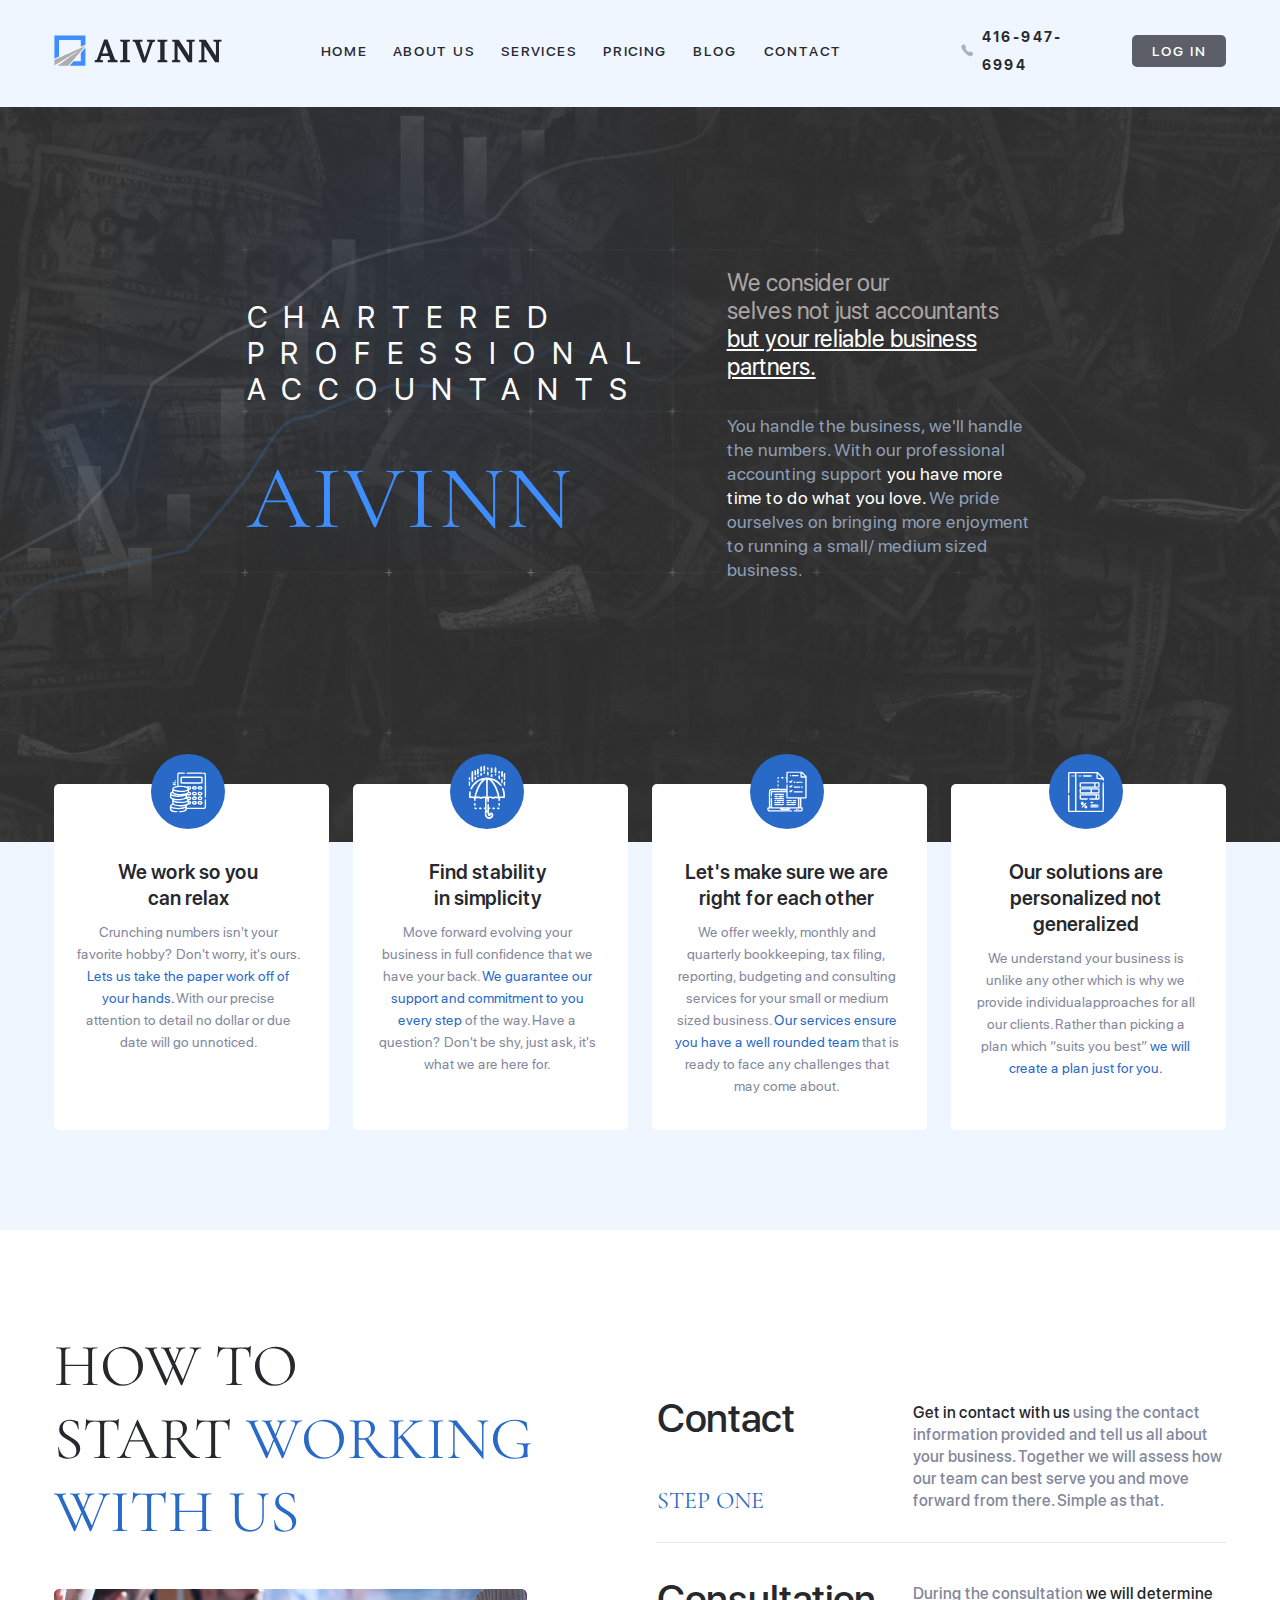
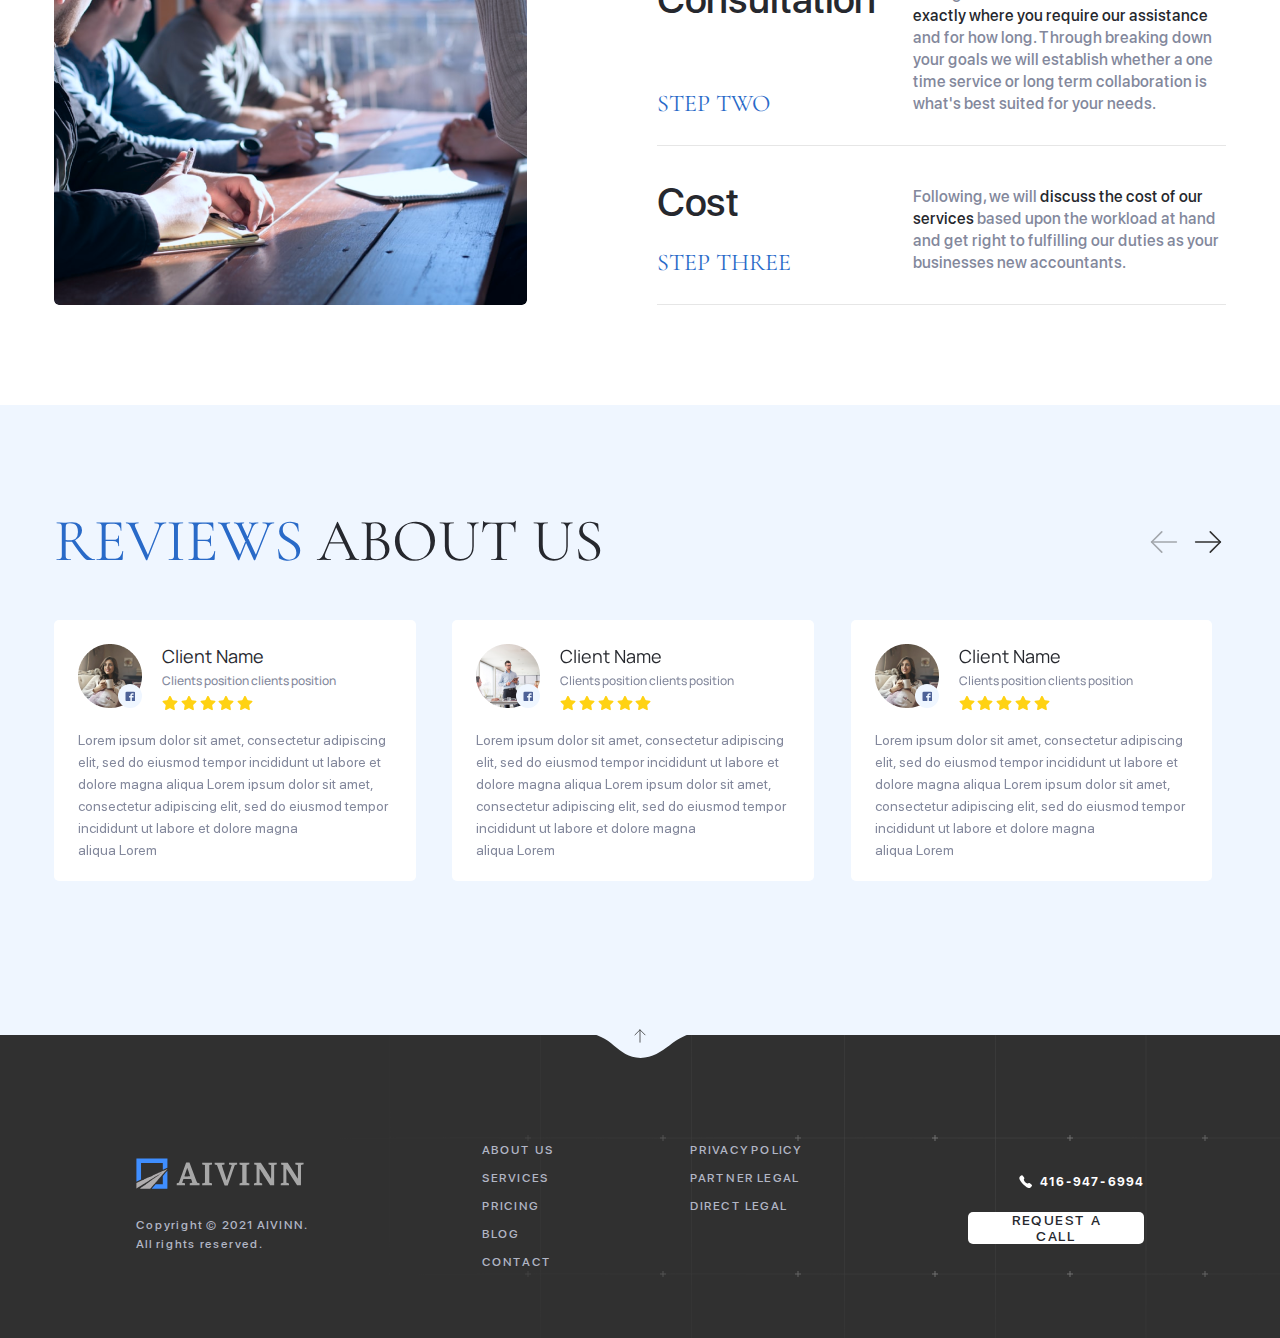
==== commit ec88ce72: "v1.0__adaptive-full__18h" ====
--- a/index.html
+++ b/index.html
@@ -7,6 +7,8 @@
     <title>Aivinn</title>
     <link rel="stylesheet" href="css/clear.css">
     <link rel="stylesheet" href="css/style.css">
+    <link rel="stylesheet" href="css/media.css">
+
 </head>
 <body>
     <header class="header">
@@ -22,25 +24,25 @@
                 </div>
                 <nav class="menu">
                     <ul class="menu__list">
-                        <li class="menu__item"> <a href="#">Home</a></li>
-                        <li class="menu__item"><a href="#">About Us</a></li>
-                        <li class="menu__item"><a href="#">Services</a></li>
-                        <li class="menu__item"><a href="#">Pricing</a></li>
-                        <li class="menu__item"><a href="#">Blog</a></li>
-                        <li class="menu__item"><a href="#">Contact</a></li>
+                        <li class="menu__item"> <a class="menu__link" data-goto=".main" href="#">Home</a></li>
+                        <li class="menu__item"><a class="menu__link" data-goto=".advantages" href="#">About Us</a></li>
+                        <li class="menu__item"><a class="menu__link" data-goto=".services" href="#">Services</a></li>
+                        <li class="menu__item"><a class="menu__link" data-goto=".pricing" href="#">Pricing</a></li>
+                        <li class="menu__item"><a class="menu__link" data-goto=".blog" href="#">Blog</a></li>
+                        <li class="menu__item"><a class="menu__link" data-goto=".contact" href="#">Contact</a></li>
                     </ul>
                 </nav>
 
                 <div class="header-content__btns">
-                    <button class="call-block-btn">
+                    <a href="tel:416-947-6994" class="call-block-btn">
                         <div class="call-block-btn__picture__wrapper">
                             <svg width="14" height="14" viewBox="0 0 14 14" fill="none" xmlns="http://www.w3.org/2000/svg">
                                 <path d="M13.266 10.1293C12.8959 9.75065 11.2941 8.47734 10.8966 8.394C10.4545 8.30067 10.1044 8.504 9.795 8.682C9.47691 8.86533 9.20284 9.02399 8.85741 8.89866C7.08692 8.17601 5.82257 6.91203 5.10237 5.14872C4.975 4.79806 5.13305 4.52273 5.31643 4.20474C5.49448 3.89608 5.6952 3.54542 5.60384 3.10342C5.52115 2.7061 4.24813 1.10479 3.8687 0.734794C3.61796 0.490798 3.36189 0.356133 3.09982 0.334134C2.11088 0.292801 0.889208 1.71678 0.695154 2.02944C0.209687 2.6981 0.213021 3.58541 0.703823 4.66273C1.88548 7.55602 6.40273 12.0733 9.3302 13.2906C9.86969 13.5413 10.3638 13.6666 10.8073 13.6666C11.2421 13.6666 11.6282 13.5459 11.9603 13.3073C12.2103 13.1646 13.7021 11.8993 13.6661 10.892C13.6447 10.6346 13.51 10.3786 13.266 10.1293Z" fill="#26282E" fill-opacity="0.33"/>
                             </svg>
                         </div>
                         <p>416-947-6994</p>
-                    </button>
-                    <button class="header-content__log__in__btn">
+                    </a>
+                    <button class="header-content__log__in__btn _btn">
                         log in
                     </button>
                 </div>
@@ -173,7 +175,7 @@
             <div class="work-with-us-content _content">
                 <div class="work-with-us-content__title__wrapper">
                     <h2 class="work-with-us-content__title">
-                        How to start <span>working with us</span>
+                        How to <span class="paragraph"></span> start <span>working with us</span>
                     </h2>
                     <div class="work-with-us-content__picture">
                         <img src="./assets/work-with-us.png" alt="work-with-us__img" class="work-with-us-content__img">
@@ -225,5 +227,375 @@
             </div>
         </div>
     </section>
+
+    <section class="reviews">
+        <div class="_container">
+            <div class="reviews-content">
+                <div class="reviews-content__header _content">
+                    <h2 class="reviews-content__title"><span>Reviews</span> about us</h2>
+                    <div class="reviews-content__slider__controls">
+                        <button class="reviews-content__slider__prev ">
+                            <svg width="36" height="36" viewBox="0 0 36 36" fill="none" xmlns="http://www.w3.org/2000/svg">
+                                <path d="M5.625 18H30.375" stroke="#303030" stroke-width="1.56147" stroke-linecap="round" stroke-linejoin="round"/>
+                                <path d="M20.25 28.125L30.375 18L20.25 7.875" stroke="#303030" stroke-width="1.56147" stroke-linecap="round" stroke-linejoin="round"/>
+                            </svg>
+                        </button>
+                        <button class="reviews-content__slider__next ">
+                            <svg width="36" height="36" viewBox="0 0 36 36" fill="none" xmlns="http://www.w3.org/2000/svg">
+                                <path d="M5.625 18H30.375" stroke="#303030" stroke-width="1.56147" stroke-linecap="round" stroke-linejoin="round"/>
+                                <path d="M20.25 28.125L30.375 18L20.25 7.875" stroke="#303030" stroke-width="1.56147" stroke-linecap="round" stroke-linejoin="round"/>
+                            </svg>
+                        </button>
+
+                    </div>
+                </div>
+
+                <div class="reviews-content__slider__wrapper">
+                    <div class="slider">
+                        <div class="slider-item">
+                            <div class="slider-client-info">
+                                <div class="slider-client-info__avatar">
+                                    <img src="./assets/comment-avatar-1.png" alt="user-avatar" class="slider-client-info__img">
+                                    <div class="slider-client-info__social">
+                                        <img src="./assets/comment-logo.svg" alt="social-img" class="slider-client-info__social__img">
+                                    </div>
+                                </div>
+                                <div class="slider-client-info__text__wrapper">
+                                    <h6 class="slider-client-info__name">Client Name</h6>
+                                    <p class="slider-client-info__position">Clients position clients position</p>
+                                    <ul class="slider-client-info__raiting">
+                                        <li class="slider__star">
+                                            <svg width="16" height="16" viewBox="0 0 16 16" fill="none" xmlns="http://www.w3.org/2000/svg">
+                                                <path d="M12.4389 9.74C12.2446 9.92825 12.1554 10.2005 12.1996 10.4675L12.8664 14.1575C12.9226 14.4702 12.7906 14.7867 12.5289 14.9675C12.2724 15.155 11.9311 15.1775 11.6514 15.0275L8.3296 13.295C8.2141 13.2335 8.08585 13.2005 7.9546 13.1967H7.75135C7.68085 13.2072 7.61185 13.2297 7.54885 13.2642L4.22635 15.005C4.0621 15.0875 3.8761 15.1167 3.69385 15.0875C3.24985 15.0035 2.9536 14.5805 3.02635 14.1342L3.69385 10.4442C3.7381 10.175 3.64885 9.90125 3.4546 9.71L0.746352 7.085C0.519852 6.86525 0.441102 6.53525 0.544602 6.2375C0.645102 5.9405 0.901602 5.72375 1.21135 5.675L4.93885 5.13425C5.22235 5.105 5.47135 4.9325 5.59885 4.6775L7.24135 1.31C7.28035 1.235 7.3306 1.166 7.39135 1.1075L7.45885 1.055C7.4941 1.016 7.5346 0.98375 7.5796 0.9575L7.66135 0.9275L7.78885 0.875H8.1046C8.3866 0.90425 8.63485 1.073 8.7646 1.325L10.4289 4.6775C10.5489 4.92275 10.7821 5.093 11.0514 5.13425L14.7789 5.675C15.0939 5.72 15.3571 5.9375 15.4614 6.2375C15.5596 6.53825 15.4749 6.86825 15.2439 7.085L12.4389 9.74Z" fill="#FFD213"/>
+                                            </svg>
+                                        </li>
+                                        <li class="slider__star">
+                                            <svg width="16" height="16" viewBox="0 0 16 16" fill="none" xmlns="http://www.w3.org/2000/svg">
+                                                <path d="M12.4389 9.74C12.2446 9.92825 12.1554 10.2005 12.1996 10.4675L12.8664 14.1575C12.9226 14.4702 12.7906 14.7867 12.5289 14.9675C12.2724 15.155 11.9311 15.1775 11.6514 15.0275L8.3296 13.295C8.2141 13.2335 8.08585 13.2005 7.9546 13.1967H7.75135C7.68085 13.2072 7.61185 13.2297 7.54885 13.2642L4.22635 15.005C4.0621 15.0875 3.8761 15.1167 3.69385 15.0875C3.24985 15.0035 2.9536 14.5805 3.02635 14.1342L3.69385 10.4442C3.7381 10.175 3.64885 9.90125 3.4546 9.71L0.746352 7.085C0.519852 6.86525 0.441102 6.53525 0.544602 6.2375C0.645102 5.9405 0.901602 5.72375 1.21135 5.675L4.93885 5.13425C5.22235 5.105 5.47135 4.9325 5.59885 4.6775L7.24135 1.31C7.28035 1.235 7.3306 1.166 7.39135 1.1075L7.45885 1.055C7.4941 1.016 7.5346 0.98375 7.5796 0.9575L7.66135 0.9275L7.78885 0.875H8.1046C8.3866 0.90425 8.63485 1.073 8.7646 1.325L10.4289 4.6775C10.5489 4.92275 10.7821 5.093 11.0514 5.13425L14.7789 5.675C15.0939 5.72 15.3571 5.9375 15.4614 6.2375C15.5596 6.53825 15.4749 6.86825 15.2439 7.085L12.4389 9.74Z" fill="#FFD213"/>
+                                            </svg>
+                                        </li>
+                                        <li class="slider__star">
+                                            <svg width="16" height="16" viewBox="0 0 16 16" fill="none" xmlns="http://www.w3.org/2000/svg">
+                                                <path d="M12.4389 9.74C12.2446 9.92825 12.1554 10.2005 12.1996 10.4675L12.8664 14.1575C12.9226 14.4702 12.7906 14.7867 12.5289 14.9675C12.2724 15.155 11.9311 15.1775 11.6514 15.0275L8.3296 13.295C8.2141 13.2335 8.08585 13.2005 7.9546 13.1967H7.75135C7.68085 13.2072 7.61185 13.2297 7.54885 13.2642L4.22635 15.005C4.0621 15.0875 3.8761 15.1167 3.69385 15.0875C3.24985 15.0035 2.9536 14.5805 3.02635 14.1342L3.69385 10.4442C3.7381 10.175 3.64885 9.90125 3.4546 9.71L0.746352 7.085C0.519852 6.86525 0.441102 6.53525 0.544602 6.2375C0.645102 5.9405 0.901602 5.72375 1.21135 5.675L4.93885 5.13425C5.22235 5.105 5.47135 4.9325 5.59885 4.6775L7.24135 1.31C7.28035 1.235 7.3306 1.166 7.39135 1.1075L7.45885 1.055C7.4941 1.016 7.5346 0.98375 7.5796 0.9575L7.66135 0.9275L7.78885 0.875H8.1046C8.3866 0.90425 8.63485 1.073 8.7646 1.325L10.4289 4.6775C10.5489 4.92275 10.7821 5.093 11.0514 5.13425L14.7789 5.675C15.0939 5.72 15.3571 5.9375 15.4614 6.2375C15.5596 6.53825 15.4749 6.86825 15.2439 7.085L12.4389 9.74Z" fill="#FFD213"/>
+                                            </svg>
+                                        </li>
+                                        <li class="slider__star">
+                                            <svg width="16" height="16" viewBox="0 0 16 16" fill="none" xmlns="http://www.w3.org/2000/svg">
+                                                <path d="M12.4389 9.74C12.2446 9.92825 12.1554 10.2005 12.1996 10.4675L12.8664 14.1575C12.9226 14.4702 12.7906 14.7867 12.5289 14.9675C12.2724 15.155 11.9311 15.1775 11.6514 15.0275L8.3296 13.295C8.2141 13.2335 8.08585 13.2005 7.9546 13.1967H7.75135C7.68085 13.2072 7.61185 13.2297 7.54885 13.2642L4.22635 15.005C4.0621 15.0875 3.8761 15.1167 3.69385 15.0875C3.24985 15.0035 2.9536 14.5805 3.02635 14.1342L3.69385 10.4442C3.7381 10.175 3.64885 9.90125 3.4546 9.71L0.746352 7.085C0.519852 6.86525 0.441102 6.53525 0.544602 6.2375C0.645102 5.9405 0.901602 5.72375 1.21135 5.675L4.93885 5.13425C5.22235 5.105 5.47135 4.9325 5.59885 4.6775L7.24135 1.31C7.28035 1.235 7.3306 1.166 7.39135 1.1075L7.45885 1.055C7.4941 1.016 7.5346 0.98375 7.5796 0.9575L7.66135 0.9275L7.78885 0.875H8.1046C8.3866 0.90425 8.63485 1.073 8.7646 1.325L10.4289 4.6775C10.5489 4.92275 10.7821 5.093 11.0514 5.13425L14.7789 5.675C15.0939 5.72 15.3571 5.9375 15.4614 6.2375C15.5596 6.53825 15.4749 6.86825 15.2439 7.085L12.4389 9.74Z" fill="#FFD213"/>
+                                            </svg>
+                                        </li>
+                                        <li class="slider__star">
+                                            <svg width="16" height="16" viewBox="0 0 16 16" fill="none" xmlns="http://www.w3.org/2000/svg">
+                                                <path d="M12.4389 9.74C12.2446 9.92825 12.1554 10.2005 12.1996 10.4675L12.8664 14.1575C12.9226 14.4702 12.7906 14.7867 12.5289 14.9675C12.2724 15.155 11.9311 15.1775 11.6514 15.0275L8.3296 13.295C8.2141 13.2335 8.08585 13.2005 7.9546 13.1967H7.75135C7.68085 13.2072 7.61185 13.2297 7.54885 13.2642L4.22635 15.005C4.0621 15.0875 3.8761 15.1167 3.69385 15.0875C3.24985 15.0035 2.9536 14.5805 3.02635 14.1342L3.69385 10.4442C3.7381 10.175 3.64885 9.90125 3.4546 9.71L0.746352 7.085C0.519852 6.86525 0.441102 6.53525 0.544602 6.2375C0.645102 5.9405 0.901602 5.72375 1.21135 5.675L4.93885 5.13425C5.22235 5.105 5.47135 4.9325 5.59885 4.6775L7.24135 1.31C7.28035 1.235 7.3306 1.166 7.39135 1.1075L7.45885 1.055C7.4941 1.016 7.5346 0.98375 7.5796 0.9575L7.66135 0.9275L7.78885 0.875H8.1046C8.3866 0.90425 8.63485 1.073 8.7646 1.325L10.4289 4.6775C10.5489 4.92275 10.7821 5.093 11.0514 5.13425L14.7789 5.675C15.0939 5.72 15.3571 5.9375 15.4614 6.2375C15.5596 6.53825 15.4749 6.86825 15.2439 7.085L12.4389 9.74Z" fill="#FFD213"/>
+                                            </svg>
+                                        </li>
+                                    </ul>
+                                </div>
+                            </div>
+                            <div class="slider-item__text__block">
+                                <p>
+                                    Lorem ipsum dolor sit amet, consectetur 
+                                    adipiscing elit, sed do eiusmod tempor incididunt 
+                                    ut labore et dolore magna aliqua Lorem ipsum dolor 
+                                    sit amet, consectetur adipiscing elit, sed do eiusmod 
+                                    tempor incididunt ut labore et dolore magna<span class="paragraph"></span> aliqua Lorem
+                                </p>
+                            </div>
+                        </div>
+                        <div class="slider-item">
+                            <div class="slider-client-info">
+                                <div class="slider-client-info__avatar">
+                                    <img src="./assets/comment-avatar-2.png" alt="user-avatar" class="slider-client-info__img">
+                                    <div class="slider-client-info__social">
+                                        <img src="./assets/comment-logo.svg" alt="social-img" class="slider-client-info__social__img">
+                                    </div>
+                                </div>
+                                <div class="slider-client-info__text__wrapper">
+                                    <h6 class="slider-client-info__name">Client Name</h6>
+                                    <p class="slider-client-info__position">Clients position clients position</p>
+                                    <ul class="slider-client-info__raiting">
+                                        <li class="slider__star">
+                                            <svg width="16" height="16" viewBox="0 0 16 16" fill="none" xmlns="http://www.w3.org/2000/svg">
+                                                <path d="M12.4389 9.74C12.2446 9.92825 12.1554 10.2005 12.1996 10.4675L12.8664 14.1575C12.9226 14.4702 12.7906 14.7867 12.5289 14.9675C12.2724 15.155 11.9311 15.1775 11.6514 15.0275L8.3296 13.295C8.2141 13.2335 8.08585 13.2005 7.9546 13.1967H7.75135C7.68085 13.2072 7.61185 13.2297 7.54885 13.2642L4.22635 15.005C4.0621 15.0875 3.8761 15.1167 3.69385 15.0875C3.24985 15.0035 2.9536 14.5805 3.02635 14.1342L3.69385 10.4442C3.7381 10.175 3.64885 9.90125 3.4546 9.71L0.746352 7.085C0.519852 6.86525 0.441102 6.53525 0.544602 6.2375C0.645102 5.9405 0.901602 5.72375 1.21135 5.675L4.93885 5.13425C5.22235 5.105 5.47135 4.9325 5.59885 4.6775L7.24135 1.31C7.28035 1.235 7.3306 1.166 7.39135 1.1075L7.45885 1.055C7.4941 1.016 7.5346 0.98375 7.5796 0.9575L7.66135 0.9275L7.78885 0.875H8.1046C8.3866 0.90425 8.63485 1.073 8.7646 1.325L10.4289 4.6775C10.5489 4.92275 10.7821 5.093 11.0514 5.13425L14.7789 5.675C15.0939 5.72 15.3571 5.9375 15.4614 6.2375C15.5596 6.53825 15.4749 6.86825 15.2439 7.085L12.4389 9.74Z" fill="#FFD213"/>
+                                            </svg>
+                                        </li>
+                                        <li class="slider__star">
+                                            <svg width="16" height="16" viewBox="0 0 16 16" fill="none" xmlns="http://www.w3.org/2000/svg">
+                                                <path d="M12.4389 9.74C12.2446 9.92825 12.1554 10.2005 12.1996 10.4675L12.8664 14.1575C12.9226 14.4702 12.7906 14.7867 12.5289 14.9675C12.2724 15.155 11.9311 15.1775 11.6514 15.0275L8.3296 13.295C8.2141 13.2335 8.08585 13.2005 7.9546 13.1967H7.75135C7.68085 13.2072 7.61185 13.2297 7.54885 13.2642L4.22635 15.005C4.0621 15.0875 3.8761 15.1167 3.69385 15.0875C3.24985 15.0035 2.9536 14.5805 3.02635 14.1342L3.69385 10.4442C3.7381 10.175 3.64885 9.90125 3.4546 9.71L0.746352 7.085C0.519852 6.86525 0.441102 6.53525 0.544602 6.2375C0.645102 5.9405 0.901602 5.72375 1.21135 5.675L4.93885 5.13425C5.22235 5.105 5.47135 4.9325 5.59885 4.6775L7.24135 1.31C7.28035 1.235 7.3306 1.166 7.39135 1.1075L7.45885 1.055C7.4941 1.016 7.5346 0.98375 7.5796 0.9575L7.66135 0.9275L7.78885 0.875H8.1046C8.3866 0.90425 8.63485 1.073 8.7646 1.325L10.4289 4.6775C10.5489 4.92275 10.7821 5.093 11.0514 5.13425L14.7789 5.675C15.0939 5.72 15.3571 5.9375 15.4614 6.2375C15.5596 6.53825 15.4749 6.86825 15.2439 7.085L12.4389 9.74Z" fill="#FFD213"/>
+                                            </svg>
+                                        </li>
+                                        <li class="slider__star">
+                                            <svg width="16" height="16" viewBox="0 0 16 16" fill="none" xmlns="http://www.w3.org/2000/svg">
+                                                <path d="M12.4389 9.74C12.2446 9.92825 12.1554 10.2005 12.1996 10.4675L12.8664 14.1575C12.9226 14.4702 12.7906 14.7867 12.5289 14.9675C12.2724 15.155 11.9311 15.1775 11.6514 15.0275L8.3296 13.295C8.2141 13.2335 8.08585 13.2005 7.9546 13.1967H7.75135C7.68085 13.2072 7.61185 13.2297 7.54885 13.2642L4.22635 15.005C4.0621 15.0875 3.8761 15.1167 3.69385 15.0875C3.24985 15.0035 2.9536 14.5805 3.02635 14.1342L3.69385 10.4442C3.7381 10.175 3.64885 9.90125 3.4546 9.71L0.746352 7.085C0.519852 6.86525 0.441102 6.53525 0.544602 6.2375C0.645102 5.9405 0.901602 5.72375 1.21135 5.675L4.93885 5.13425C5.22235 5.105 5.47135 4.9325 5.59885 4.6775L7.24135 1.31C7.28035 1.235 7.3306 1.166 7.39135 1.1075L7.45885 1.055C7.4941 1.016 7.5346 0.98375 7.5796 0.9575L7.66135 0.9275L7.78885 0.875H8.1046C8.3866 0.90425 8.63485 1.073 8.7646 1.325L10.4289 4.6775C10.5489 4.92275 10.7821 5.093 11.0514 5.13425L14.7789 5.675C15.0939 5.72 15.3571 5.9375 15.4614 6.2375C15.5596 6.53825 15.4749 6.86825 15.2439 7.085L12.4389 9.74Z" fill="#FFD213"/>
+                                            </svg>
+                                        </li>
+                                        <li class="slider__star">
+                                            <svg width="16" height="16" viewBox="0 0 16 16" fill="none" xmlns="http://www.w3.org/2000/svg">
+                                                <path d="M12.4389 9.74C12.2446 9.92825 12.1554 10.2005 12.1996 10.4675L12.8664 14.1575C12.9226 14.4702 12.7906 14.7867 12.5289 14.9675C12.2724 15.155 11.9311 15.1775 11.6514 15.0275L8.3296 13.295C8.2141 13.2335 8.08585 13.2005 7.9546 13.1967H7.75135C7.68085 13.2072 7.61185 13.2297 7.54885 13.2642L4.22635 15.005C4.0621 15.0875 3.8761 15.1167 3.69385 15.0875C3.24985 15.0035 2.9536 14.5805 3.02635 14.1342L3.69385 10.4442C3.7381 10.175 3.64885 9.90125 3.4546 9.71L0.746352 7.085C0.519852 6.86525 0.441102 6.53525 0.544602 6.2375C0.645102 5.9405 0.901602 5.72375 1.21135 5.675L4.93885 5.13425C5.22235 5.105 5.47135 4.9325 5.59885 4.6775L7.24135 1.31C7.28035 1.235 7.3306 1.166 7.39135 1.1075L7.45885 1.055C7.4941 1.016 7.5346 0.98375 7.5796 0.9575L7.66135 0.9275L7.78885 0.875H8.1046C8.3866 0.90425 8.63485 1.073 8.7646 1.325L10.4289 4.6775C10.5489 4.92275 10.7821 5.093 11.0514 5.13425L14.7789 5.675C15.0939 5.72 15.3571 5.9375 15.4614 6.2375C15.5596 6.53825 15.4749 6.86825 15.2439 7.085L12.4389 9.74Z" fill="#FFD213"/>
+                                            </svg>
+                                        </li>
+                                        <li class="slider__star">
+                                            <svg width="16" height="16" viewBox="0 0 16 16" fill="none" xmlns="http://www.w3.org/2000/svg">
+                                                <path d="M12.4389 9.74C12.2446 9.92825 12.1554 10.2005 12.1996 10.4675L12.8664 14.1575C12.9226 14.4702 12.7906 14.7867 12.5289 14.9675C12.2724 15.155 11.9311 15.1775 11.6514 15.0275L8.3296 13.295C8.2141 13.2335 8.08585 13.2005 7.9546 13.1967H7.75135C7.68085 13.2072 7.61185 13.2297 7.54885 13.2642L4.22635 15.005C4.0621 15.0875 3.8761 15.1167 3.69385 15.0875C3.24985 15.0035 2.9536 14.5805 3.02635 14.1342L3.69385 10.4442C3.7381 10.175 3.64885 9.90125 3.4546 9.71L0.746352 7.085C0.519852 6.86525 0.441102 6.53525 0.544602 6.2375C0.645102 5.9405 0.901602 5.72375 1.21135 5.675L4.93885 5.13425C5.22235 5.105 5.47135 4.9325 5.59885 4.6775L7.24135 1.31C7.28035 1.235 7.3306 1.166 7.39135 1.1075L7.45885 1.055C7.4941 1.016 7.5346 0.98375 7.5796 0.9575L7.66135 0.9275L7.78885 0.875H8.1046C8.3866 0.90425 8.63485 1.073 8.7646 1.325L10.4289 4.6775C10.5489 4.92275 10.7821 5.093 11.0514 5.13425L14.7789 5.675C15.0939 5.72 15.3571 5.9375 15.4614 6.2375C15.5596 6.53825 15.4749 6.86825 15.2439 7.085L12.4389 9.74Z" fill="#FFD213"/>
+                                            </svg>
+                                        </li>
+                                    </ul>
+                                </div>
+                            </div>
+                            <div class="slider-item__text__block">
+                                <p>
+                                    Lorem ipsum dolor sit amet, consectetur 
+                                    adipiscing elit, sed do eiusmod tempor incididunt 
+                                    ut labore et dolore magna aliqua Lorem ipsum dolor 
+                                    sit amet, consectetur adipiscing elit, sed do eiusmod 
+                                    tempor incididunt ut labore et dolore magna<span class="paragraph"></span> aliqua Lorem
+                                </p>
+                            </div>
+                        </div>
+                        <div class="slider-item">
+                            <div class="slider-client-info">
+                                <div class="slider-client-info__avatar">
+                                    <img src="./assets/comment-avatar-1.png" alt="user-avatar" class="slider-client-info__img">
+                                    <div class="slider-client-info__social">
+                                        <img src="./assets/comment-logo.svg" alt="social-img" class="slider-client-info__social__img">
+                                    </div>
+                                </div>
+                                <div class="slider-client-info__text__wrapper">
+                                    <h6 class="slider-client-info__name">Client Name</h6>
+                                    <p class="slider-client-info__position">Clients position clients position</p>
+                                    <ul class="slider-client-info__raiting">
+                                        <li class="slider__star">
+                                            <svg width="16" height="16" viewBox="0 0 16 16" fill="none" xmlns="http://www.w3.org/2000/svg">
+                                                <path d="M12.4389 9.74C12.2446 9.92825 12.1554 10.2005 12.1996 10.4675L12.8664 14.1575C12.9226 14.4702 12.7906 14.7867 12.5289 14.9675C12.2724 15.155 11.9311 15.1775 11.6514 15.0275L8.3296 13.295C8.2141 13.2335 8.08585 13.2005 7.9546 13.1967H7.75135C7.68085 13.2072 7.61185 13.2297 7.54885 13.2642L4.22635 15.005C4.0621 15.0875 3.8761 15.1167 3.69385 15.0875C3.24985 15.0035 2.9536 14.5805 3.02635 14.1342L3.69385 10.4442C3.7381 10.175 3.64885 9.90125 3.4546 9.71L0.746352 7.085C0.519852 6.86525 0.441102 6.53525 0.544602 6.2375C0.645102 5.9405 0.901602 5.72375 1.21135 5.675L4.93885 5.13425C5.22235 5.105 5.47135 4.9325 5.59885 4.6775L7.24135 1.31C7.28035 1.235 7.3306 1.166 7.39135 1.1075L7.45885 1.055C7.4941 1.016 7.5346 0.98375 7.5796 0.9575L7.66135 0.9275L7.78885 0.875H8.1046C8.3866 0.90425 8.63485 1.073 8.7646 1.325L10.4289 4.6775C10.5489 4.92275 10.7821 5.093 11.0514 5.13425L14.7789 5.675C15.0939 5.72 15.3571 5.9375 15.4614 6.2375C15.5596 6.53825 15.4749 6.86825 15.2439 7.085L12.4389 9.74Z" fill="#FFD213"/>
+                                            </svg>
+                                        </li>
+                                        <li class="slider__star">
+                                            <svg width="16" height="16" viewBox="0 0 16 16" fill="none" xmlns="http://www.w3.org/2000/svg">
+                                                <path d="M12.4389 9.74C12.2446 9.92825 12.1554 10.2005 12.1996 10.4675L12.8664 14.1575C12.9226 14.4702 12.7906 14.7867 12.5289 14.9675C12.2724 15.155 11.9311 15.1775 11.6514 15.0275L8.3296 13.295C8.2141 13.2335 8.08585 13.2005 7.9546 13.1967H7.75135C7.68085 13.2072 7.61185 13.2297 7.54885 13.2642L4.22635 15.005C4.0621 15.0875 3.8761 15.1167 3.69385 15.0875C3.24985 15.0035 2.9536 14.5805 3.02635 14.1342L3.69385 10.4442C3.7381 10.175 3.64885 9.90125 3.4546 9.71L0.746352 7.085C0.519852 6.86525 0.441102 6.53525 0.544602 6.2375C0.645102 5.9405 0.901602 5.72375 1.21135 5.675L4.93885 5.13425C5.22235 5.105 5.47135 4.9325 5.59885 4.6775L7.24135 1.31C7.28035 1.235 7.3306 1.166 7.39135 1.1075L7.45885 1.055C7.4941 1.016 7.5346 0.98375 7.5796 0.9575L7.66135 0.9275L7.78885 0.875H8.1046C8.3866 0.90425 8.63485 1.073 8.7646 1.325L10.4289 4.6775C10.5489 4.92275 10.7821 5.093 11.0514 5.13425L14.7789 5.675C15.0939 5.72 15.3571 5.9375 15.4614 6.2375C15.5596 6.53825 15.4749 6.86825 15.2439 7.085L12.4389 9.74Z" fill="#FFD213"/>
+                                            </svg>
+                                        </li>
+                                        <li class="slider__star">
+                                            <svg width="16" height="16" viewBox="0 0 16 16" fill="none" xmlns="http://www.w3.org/2000/svg">
+                                                <path d="M12.4389 9.74C12.2446 9.92825 12.1554 10.2005 12.1996 10.4675L12.8664 14.1575C12.9226 14.4702 12.7906 14.7867 12.5289 14.9675C12.2724 15.155 11.9311 15.1775 11.6514 15.0275L8.3296 13.295C8.2141 13.2335 8.08585 13.2005 7.9546 13.1967H7.75135C7.68085 13.2072 7.61185 13.2297 7.54885 13.2642L4.22635 15.005C4.0621 15.0875 3.8761 15.1167 3.69385 15.0875C3.24985 15.0035 2.9536 14.5805 3.02635 14.1342L3.69385 10.4442C3.7381 10.175 3.64885 9.90125 3.4546 9.71L0.746352 7.085C0.519852 6.86525 0.441102 6.53525 0.544602 6.2375C0.645102 5.9405 0.901602 5.72375 1.21135 5.675L4.93885 5.13425C5.22235 5.105 5.47135 4.9325 5.59885 4.6775L7.24135 1.31C7.28035 1.235 7.3306 1.166 7.39135 1.1075L7.45885 1.055C7.4941 1.016 7.5346 0.98375 7.5796 0.9575L7.66135 0.9275L7.78885 0.875H8.1046C8.3866 0.90425 8.63485 1.073 8.7646 1.325L10.4289 4.6775C10.5489 4.92275 10.7821 5.093 11.0514 5.13425L14.7789 5.675C15.0939 5.72 15.3571 5.9375 15.4614 6.2375C15.5596 6.53825 15.4749 6.86825 15.2439 7.085L12.4389 9.74Z" fill="#FFD213"/>
+                                            </svg>
+                                        </li>
+                                        <li class="slider__star">
+                                            <svg width="16" height="16" viewBox="0 0 16 16" fill="none" xmlns="http://www.w3.org/2000/svg">
+                                                <path d="M12.4389 9.74C12.2446 9.92825 12.1554 10.2005 12.1996 10.4675L12.8664 14.1575C12.9226 14.4702 12.7906 14.7867 12.5289 14.9675C12.2724 15.155 11.9311 15.1775 11.6514 15.0275L8.3296 13.295C8.2141 13.2335 8.08585 13.2005 7.9546 13.1967H7.75135C7.68085 13.2072 7.61185 13.2297 7.54885 13.2642L4.22635 15.005C4.0621 15.0875 3.8761 15.1167 3.69385 15.0875C3.24985 15.0035 2.9536 14.5805 3.02635 14.1342L3.69385 10.4442C3.7381 10.175 3.64885 9.90125 3.4546 9.71L0.746352 7.085C0.519852 6.86525 0.441102 6.53525 0.544602 6.2375C0.645102 5.9405 0.901602 5.72375 1.21135 5.675L4.93885 5.13425C5.22235 5.105 5.47135 4.9325 5.59885 4.6775L7.24135 1.31C7.28035 1.235 7.3306 1.166 7.39135 1.1075L7.45885 1.055C7.4941 1.016 7.5346 0.98375 7.5796 0.9575L7.66135 0.9275L7.78885 0.875H8.1046C8.3866 0.90425 8.63485 1.073 8.7646 1.325L10.4289 4.6775C10.5489 4.92275 10.7821 5.093 11.0514 5.13425L14.7789 5.675C15.0939 5.72 15.3571 5.9375 15.4614 6.2375C15.5596 6.53825 15.4749 6.86825 15.2439 7.085L12.4389 9.74Z" fill="#FFD213"/>
+                                            </svg>
+                                        </li>
+                                        <li class="slider__star">
+                                            <svg width="16" height="16" viewBox="0 0 16 16" fill="none" xmlns="http://www.w3.org/2000/svg">
+                                                <path d="M12.4389 9.74C12.2446 9.92825 12.1554 10.2005 12.1996 10.4675L12.8664 14.1575C12.9226 14.4702 12.7906 14.7867 12.5289 14.9675C12.2724 15.155 11.9311 15.1775 11.6514 15.0275L8.3296 13.295C8.2141 13.2335 8.08585 13.2005 7.9546 13.1967H7.75135C7.68085 13.2072 7.61185 13.2297 7.54885 13.2642L4.22635 15.005C4.0621 15.0875 3.8761 15.1167 3.69385 15.0875C3.24985 15.0035 2.9536 14.5805 3.02635 14.1342L3.69385 10.4442C3.7381 10.175 3.64885 9.90125 3.4546 9.71L0.746352 7.085C0.519852 6.86525 0.441102 6.53525 0.544602 6.2375C0.645102 5.9405 0.901602 5.72375 1.21135 5.675L4.93885 5.13425C5.22235 5.105 5.47135 4.9325 5.59885 4.6775L7.24135 1.31C7.28035 1.235 7.3306 1.166 7.39135 1.1075L7.45885 1.055C7.4941 1.016 7.5346 0.98375 7.5796 0.9575L7.66135 0.9275L7.78885 0.875H8.1046C8.3866 0.90425 8.63485 1.073 8.7646 1.325L10.4289 4.6775C10.5489 4.92275 10.7821 5.093 11.0514 5.13425L14.7789 5.675C15.0939 5.72 15.3571 5.9375 15.4614 6.2375C15.5596 6.53825 15.4749 6.86825 15.2439 7.085L12.4389 9.74Z" fill="#FFD213"/>
+                                            </svg>
+                                        </li>
+                                    </ul>
+                                </div>
+                            </div>
+                            <div class="slider-item__text__block">
+                                <p>
+                                    Lorem ipsum dolor sit amet, consectetur 
+                                    adipiscing elit, sed do eiusmod tempor incididunt 
+                                    ut labore et dolore magna aliqua Lorem ipsum dolor 
+                                    sit amet, consectetur adipiscing elit, sed do eiusmod 
+                                    tempor incididunt ut labore et dolore magna<span class="paragraph"></span> aliqua Lorem
+                                </p>
+                            </div>
+                        </div>
+                        <div class="slider-item">
+                            <div class="slider-client-info">
+                                <div class="slider-client-info__avatar">
+                                    <img src="./assets/comment-avatar-2.png" alt="user-avatar" class="slider-client-info__img">
+                                    <div class="slider-client-info__social">
+                                        <img src="./assets/comment-logo.svg" alt="social-img" class="slider-client-info__social__img">
+                                    </div>
+                                </div>
+                                <div class="slider-client-info__text__wrapper">
+                                    <h6 class="slider-client-info__name">Client Name</h6>
+                                    <p class="slider-client-info__position">Clients position clients position</p>
+                                    <ul class="slider-client-info__raiting">
+                                        <li class="slider__star">
+                                            <svg width="16" height="16" viewBox="0 0 16 16" fill="none" xmlns="http://www.w3.org/2000/svg">
+                                                <path d="M12.4389 9.74C12.2446 9.92825 12.1554 10.2005 12.1996 10.4675L12.8664 14.1575C12.9226 14.4702 12.7906 14.7867 12.5289 14.9675C12.2724 15.155 11.9311 15.1775 11.6514 15.0275L8.3296 13.295C8.2141 13.2335 8.08585 13.2005 7.9546 13.1967H7.75135C7.68085 13.2072 7.61185 13.2297 7.54885 13.2642L4.22635 15.005C4.0621 15.0875 3.8761 15.1167 3.69385 15.0875C3.24985 15.0035 2.9536 14.5805 3.02635 14.1342L3.69385 10.4442C3.7381 10.175 3.64885 9.90125 3.4546 9.71L0.746352 7.085C0.519852 6.86525 0.441102 6.53525 0.544602 6.2375C0.645102 5.9405 0.901602 5.72375 1.21135 5.675L4.93885 5.13425C5.22235 5.105 5.47135 4.9325 5.59885 4.6775L7.24135 1.31C7.28035 1.235 7.3306 1.166 7.39135 1.1075L7.45885 1.055C7.4941 1.016 7.5346 0.98375 7.5796 0.9575L7.66135 0.9275L7.78885 0.875H8.1046C8.3866 0.90425 8.63485 1.073 8.7646 1.325L10.4289 4.6775C10.5489 4.92275 10.7821 5.093 11.0514 5.13425L14.7789 5.675C15.0939 5.72 15.3571 5.9375 15.4614 6.2375C15.5596 6.53825 15.4749 6.86825 15.2439 7.085L12.4389 9.74Z" fill="#FFD213"/>
+                                            </svg>
+                                        </li>
+                                        <li class="slider__star">
+                                            <svg width="16" height="16" viewBox="0 0 16 16" fill="none" xmlns="http://www.w3.org/2000/svg">
+                                                <path d="M12.4389 9.74C12.2446 9.92825 12.1554 10.2005 12.1996 10.4675L12.8664 14.1575C12.9226 14.4702 12.7906 14.7867 12.5289 14.9675C12.2724 15.155 11.9311 15.1775 11.6514 15.0275L8.3296 13.295C8.2141 13.2335 8.08585 13.2005 7.9546 13.1967H7.75135C7.68085 13.2072 7.61185 13.2297 7.54885 13.2642L4.22635 15.005C4.0621 15.0875 3.8761 15.1167 3.69385 15.0875C3.24985 15.0035 2.9536 14.5805 3.02635 14.1342L3.69385 10.4442C3.7381 10.175 3.64885 9.90125 3.4546 9.71L0.746352 7.085C0.519852 6.86525 0.441102 6.53525 0.544602 6.2375C0.645102 5.9405 0.901602 5.72375 1.21135 5.675L4.93885 5.13425C5.22235 5.105 5.47135 4.9325 5.59885 4.6775L7.24135 1.31C7.28035 1.235 7.3306 1.166 7.39135 1.1075L7.45885 1.055C7.4941 1.016 7.5346 0.98375 7.5796 0.9575L7.66135 0.9275L7.78885 0.875H8.1046C8.3866 0.90425 8.63485 1.073 8.7646 1.325L10.4289 4.6775C10.5489 4.92275 10.7821 5.093 11.0514 5.13425L14.7789 5.675C15.0939 5.72 15.3571 5.9375 15.4614 6.2375C15.5596 6.53825 15.4749 6.86825 15.2439 7.085L12.4389 9.74Z" fill="#FFD213"/>
+                                            </svg>
+                                        </li>
+                                        <li class="slider__star">
+                                            <svg width="16" height="16" viewBox="0 0 16 16" fill="none" xmlns="http://www.w3.org/2000/svg">
+                                                <path d="M12.4389 9.74C12.2446 9.92825 12.1554 10.2005 12.1996 10.4675L12.8664 14.1575C12.9226 14.4702 12.7906 14.7867 12.5289 14.9675C12.2724 15.155 11.9311 15.1775 11.6514 15.0275L8.3296 13.295C8.2141 13.2335 8.08585 13.2005 7.9546 13.1967H7.75135C7.68085 13.2072 7.61185 13.2297 7.54885 13.2642L4.22635 15.005C4.0621 15.0875 3.8761 15.1167 3.69385 15.0875C3.24985 15.0035 2.9536 14.5805 3.02635 14.1342L3.69385 10.4442C3.7381 10.175 3.64885 9.90125 3.4546 9.71L0.746352 7.085C0.519852 6.86525 0.441102 6.53525 0.544602 6.2375C0.645102 5.9405 0.901602 5.72375 1.21135 5.675L4.93885 5.13425C5.22235 5.105 5.47135 4.9325 5.59885 4.6775L7.24135 1.31C7.28035 1.235 7.3306 1.166 7.39135 1.1075L7.45885 1.055C7.4941 1.016 7.5346 0.98375 7.5796 0.9575L7.66135 0.9275L7.78885 0.875H8.1046C8.3866 0.90425 8.63485 1.073 8.7646 1.325L10.4289 4.6775C10.5489 4.92275 10.7821 5.093 11.0514 5.13425L14.7789 5.675C15.0939 5.72 15.3571 5.9375 15.4614 6.2375C15.5596 6.53825 15.4749 6.86825 15.2439 7.085L12.4389 9.74Z" fill="#FFD213"/>
+                                            </svg>
+                                        </li>
+                                        <li class="slider__star">
+                                            <svg width="16" height="16" viewBox="0 0 16 16" fill="none" xmlns="http://www.w3.org/2000/svg">
+                                                <path d="M12.4389 9.74C12.2446 9.92825 12.1554 10.2005 12.1996 10.4675L12.8664 14.1575C12.9226 14.4702 12.7906 14.7867 12.5289 14.9675C12.2724 15.155 11.9311 15.1775 11.6514 15.0275L8.3296 13.295C8.2141 13.2335 8.08585 13.2005 7.9546 13.1967H7.75135C7.68085 13.2072 7.61185 13.2297 7.54885 13.2642L4.22635 15.005C4.0621 15.0875 3.8761 15.1167 3.69385 15.0875C3.24985 15.0035 2.9536 14.5805 3.02635 14.1342L3.69385 10.4442C3.7381 10.175 3.64885 9.90125 3.4546 9.71L0.746352 7.085C0.519852 6.86525 0.441102 6.53525 0.544602 6.2375C0.645102 5.9405 0.901602 5.72375 1.21135 5.675L4.93885 5.13425C5.22235 5.105 5.47135 4.9325 5.59885 4.6775L7.24135 1.31C7.28035 1.235 7.3306 1.166 7.39135 1.1075L7.45885 1.055C7.4941 1.016 7.5346 0.98375 7.5796 0.9575L7.66135 0.9275L7.78885 0.875H8.1046C8.3866 0.90425 8.63485 1.073 8.7646 1.325L10.4289 4.6775C10.5489 4.92275 10.7821 5.093 11.0514 5.13425L14.7789 5.675C15.0939 5.72 15.3571 5.9375 15.4614 6.2375C15.5596 6.53825 15.4749 6.86825 15.2439 7.085L12.4389 9.74Z" fill="#FFD213"/>
+                                            </svg>
+                                        </li>
+                                        <li class="slider__star">
+                                            <svg width="16" height="16" viewBox="0 0 16 16" fill="none" xmlns="http://www.w3.org/2000/svg">
+                                                <path d="M12.4389 9.74C12.2446 9.92825 12.1554 10.2005 12.1996 10.4675L12.8664 14.1575C12.9226 14.4702 12.7906 14.7867 12.5289 14.9675C12.2724 15.155 11.9311 15.1775 11.6514 15.0275L8.3296 13.295C8.2141 13.2335 8.08585 13.2005 7.9546 13.1967H7.75135C7.68085 13.2072 7.61185 13.2297 7.54885 13.2642L4.22635 15.005C4.0621 15.0875 3.8761 15.1167 3.69385 15.0875C3.24985 15.0035 2.9536 14.5805 3.02635 14.1342L3.69385 10.4442C3.7381 10.175 3.64885 9.90125 3.4546 9.71L0.746352 7.085C0.519852 6.86525 0.441102 6.53525 0.544602 6.2375C0.645102 5.9405 0.901602 5.72375 1.21135 5.675L4.93885 5.13425C5.22235 5.105 5.47135 4.9325 5.59885 4.6775L7.24135 1.31C7.28035 1.235 7.3306 1.166 7.39135 1.1075L7.45885 1.055C7.4941 1.016 7.5346 0.98375 7.5796 0.9575L7.66135 0.9275L7.78885 0.875H8.1046C8.3866 0.90425 8.63485 1.073 8.7646 1.325L10.4289 4.6775C10.5489 4.92275 10.7821 5.093 11.0514 5.13425L14.7789 5.675C15.0939 5.72 15.3571 5.9375 15.4614 6.2375C15.5596 6.53825 15.4749 6.86825 15.2439 7.085L12.4389 9.74Z" fill="#FFD213"/>
+                                            </svg>
+                                        </li>
+                                    </ul>
+                                </div>
+                            </div>
+                            <div class="slider-item__text__block">
+                                <p>
+                                    Lorem ipsum dolor sit amet, consectetur 
+                                    adipiscing elit, sed do eiusmod tempor incididunt 
+                                    ut labore et dolore magna aliqua Lorem ipsum dolor 
+                                    sit amet, consectetur adipiscing elit, sed do eiusmod 
+                                    tempor incididunt ut labore et dolore magna<span class="paragraph"></span> aliqua Lorem
+                                </p>
+                            </div>
+                        </div>
+                        <div class="slider-item">
+                            <div class="slider-client-info">
+                                <div class="slider-client-info__avatar">
+                                    <img src="./assets/comment-avatar-1.png" alt="user-avatar" class="slider-client-info__img">
+                                    <div class="slider-client-info__social">
+                                        <img src="./assets/comment-logo.svg" alt="social-img" class="slider-client-info__social__img">
+                                    </div>
+                                </div>
+                                <div class="slider-client-info__text__wrapper">
+                                    <h6 class="slider-client-info__name">Client Name</h6>
+                                    <p class="slider-client-info__position">Clients position clients position</p>
+                                    <ul class="slider-client-info__raiting">
+                                        <li class="slider__star">
+                                            <svg width="16" height="16" viewBox="0 0 16 16" fill="none" xmlns="http://www.w3.org/2000/svg">
+                                                <path d="M12.4389 9.74C12.2446 9.92825 12.1554 10.2005 12.1996 10.4675L12.8664 14.1575C12.9226 14.4702 12.7906 14.7867 12.5289 14.9675C12.2724 15.155 11.9311 15.1775 11.6514 15.0275L8.3296 13.295C8.2141 13.2335 8.08585 13.2005 7.9546 13.1967H7.75135C7.68085 13.2072 7.61185 13.2297 7.54885 13.2642L4.22635 15.005C4.0621 15.0875 3.8761 15.1167 3.69385 15.0875C3.24985 15.0035 2.9536 14.5805 3.02635 14.1342L3.69385 10.4442C3.7381 10.175 3.64885 9.90125 3.4546 9.71L0.746352 7.085C0.519852 6.86525 0.441102 6.53525 0.544602 6.2375C0.645102 5.9405 0.901602 5.72375 1.21135 5.675L4.93885 5.13425C5.22235 5.105 5.47135 4.9325 5.59885 4.6775L7.24135 1.31C7.28035 1.235 7.3306 1.166 7.39135 1.1075L7.45885 1.055C7.4941 1.016 7.5346 0.98375 7.5796 0.9575L7.66135 0.9275L7.78885 0.875H8.1046C8.3866 0.90425 8.63485 1.073 8.7646 1.325L10.4289 4.6775C10.5489 4.92275 10.7821 5.093 11.0514 5.13425L14.7789 5.675C15.0939 5.72 15.3571 5.9375 15.4614 6.2375C15.5596 6.53825 15.4749 6.86825 15.2439 7.085L12.4389 9.74Z" fill="#FFD213"/>
+                                            </svg>
+                                        </li>
+                                        <li class="slider__star">
+                                            <svg width="16" height="16" viewBox="0 0 16 16" fill="none" xmlns="http://www.w3.org/2000/svg">
+                                                <path d="M12.4389 9.74C12.2446 9.92825 12.1554 10.2005 12.1996 10.4675L12.8664 14.1575C12.9226 14.4702 12.7906 14.7867 12.5289 14.9675C12.2724 15.155 11.9311 15.1775 11.6514 15.0275L8.3296 13.295C8.2141 13.2335 8.08585 13.2005 7.9546 13.1967H7.75135C7.68085 13.2072 7.61185 13.2297 7.54885 13.2642L4.22635 15.005C4.0621 15.0875 3.8761 15.1167 3.69385 15.0875C3.24985 15.0035 2.9536 14.5805 3.02635 14.1342L3.69385 10.4442C3.7381 10.175 3.64885 9.90125 3.4546 9.71L0.746352 7.085C0.519852 6.86525 0.441102 6.53525 0.544602 6.2375C0.645102 5.9405 0.901602 5.72375 1.21135 5.675L4.93885 5.13425C5.22235 5.105 5.47135 4.9325 5.59885 4.6775L7.24135 1.31C7.28035 1.235 7.3306 1.166 7.39135 1.1075L7.45885 1.055C7.4941 1.016 7.5346 0.98375 7.5796 0.9575L7.66135 0.9275L7.78885 0.875H8.1046C8.3866 0.90425 8.63485 1.073 8.7646 1.325L10.4289 4.6775C10.5489 4.92275 10.7821 5.093 11.0514 5.13425L14.7789 5.675C15.0939 5.72 15.3571 5.9375 15.4614 6.2375C15.5596 6.53825 15.4749 6.86825 15.2439 7.085L12.4389 9.74Z" fill="#FFD213"/>
+                                            </svg>
+                                        </li>
+                                        <li class="slider__star">
+                                            <svg width="16" height="16" viewBox="0 0 16 16" fill="none" xmlns="http://www.w3.org/2000/svg">
+                                                <path d="M12.4389 9.74C12.2446 9.92825 12.1554 10.2005 12.1996 10.4675L12.8664 14.1575C12.9226 14.4702 12.7906 14.7867 12.5289 14.9675C12.2724 15.155 11.9311 15.1775 11.6514 15.0275L8.3296 13.295C8.2141 13.2335 8.08585 13.2005 7.9546 13.1967H7.75135C7.68085 13.2072 7.61185 13.2297 7.54885 13.2642L4.22635 15.005C4.0621 15.0875 3.8761 15.1167 3.69385 15.0875C3.24985 15.0035 2.9536 14.5805 3.02635 14.1342L3.69385 10.4442C3.7381 10.175 3.64885 9.90125 3.4546 9.71L0.746352 7.085C0.519852 6.86525 0.441102 6.53525 0.544602 6.2375C0.645102 5.9405 0.901602 5.72375 1.21135 5.675L4.93885 5.13425C5.22235 5.105 5.47135 4.9325 5.59885 4.6775L7.24135 1.31C7.28035 1.235 7.3306 1.166 7.39135 1.1075L7.45885 1.055C7.4941 1.016 7.5346 0.98375 7.5796 0.9575L7.66135 0.9275L7.78885 0.875H8.1046C8.3866 0.90425 8.63485 1.073 8.7646 1.325L10.4289 4.6775C10.5489 4.92275 10.7821 5.093 11.0514 5.13425L14.7789 5.675C15.0939 5.72 15.3571 5.9375 15.4614 6.2375C15.5596 6.53825 15.4749 6.86825 15.2439 7.085L12.4389 9.74Z" fill="#FFD213"/>
+                                            </svg>
+                                        </li>
+                                        <li class="slider__star">
+                                            <svg width="16" height="16" viewBox="0 0 16 16" fill="none" xmlns="http://www.w3.org/2000/svg">
+                                                <path d="M12.4389 9.74C12.2446 9.92825 12.1554 10.2005 12.1996 10.4675L12.8664 14.1575C12.9226 14.4702 12.7906 14.7867 12.5289 14.9675C12.2724 15.155 11.9311 15.1775 11.6514 15.0275L8.3296 13.295C8.2141 13.2335 8.08585 13.2005 7.9546 13.1967H7.75135C7.68085 13.2072 7.61185 13.2297 7.54885 13.2642L4.22635 15.005C4.0621 15.0875 3.8761 15.1167 3.69385 15.0875C3.24985 15.0035 2.9536 14.5805 3.02635 14.1342L3.69385 10.4442C3.7381 10.175 3.64885 9.90125 3.4546 9.71L0.746352 7.085C0.519852 6.86525 0.441102 6.53525 0.544602 6.2375C0.645102 5.9405 0.901602 5.72375 1.21135 5.675L4.93885 5.13425C5.22235 5.105 5.47135 4.9325 5.59885 4.6775L7.24135 1.31C7.28035 1.235 7.3306 1.166 7.39135 1.1075L7.45885 1.055C7.4941 1.016 7.5346 0.98375 7.5796 0.9575L7.66135 0.9275L7.78885 0.875H8.1046C8.3866 0.90425 8.63485 1.073 8.7646 1.325L10.4289 4.6775C10.5489 4.92275 10.7821 5.093 11.0514 5.13425L14.7789 5.675C15.0939 5.72 15.3571 5.9375 15.4614 6.2375C15.5596 6.53825 15.4749 6.86825 15.2439 7.085L12.4389 9.74Z" fill="#FFD213"/>
+                                            </svg>
+                                        </li>
+                                        <li class="slider__star">
+                                            <svg width="16" height="16" viewBox="0 0 16 16" fill="none" xmlns="http://www.w3.org/2000/svg">
+                                                <path d="M12.4389 9.74C12.2446 9.92825 12.1554 10.2005 12.1996 10.4675L12.8664 14.1575C12.9226 14.4702 12.7906 14.7867 12.5289 14.9675C12.2724 15.155 11.9311 15.1775 11.6514 15.0275L8.3296 13.295C8.2141 13.2335 8.08585 13.2005 7.9546 13.1967H7.75135C7.68085 13.2072 7.61185 13.2297 7.54885 13.2642L4.22635 15.005C4.0621 15.0875 3.8761 15.1167 3.69385 15.0875C3.24985 15.0035 2.9536 14.5805 3.02635 14.1342L3.69385 10.4442C3.7381 10.175 3.64885 9.90125 3.4546 9.71L0.746352 7.085C0.519852 6.86525 0.441102 6.53525 0.544602 6.2375C0.645102 5.9405 0.901602 5.72375 1.21135 5.675L4.93885 5.13425C5.22235 5.105 5.47135 4.9325 5.59885 4.6775L7.24135 1.31C7.28035 1.235 7.3306 1.166 7.39135 1.1075L7.45885 1.055C7.4941 1.016 7.5346 0.98375 7.5796 0.9575L7.66135 0.9275L7.78885 0.875H8.1046C8.3866 0.90425 8.63485 1.073 8.7646 1.325L10.4289 4.6775C10.5489 4.92275 10.7821 5.093 11.0514 5.13425L14.7789 5.675C15.0939 5.72 15.3571 5.9375 15.4614 6.2375C15.5596 6.53825 15.4749 6.86825 15.2439 7.085L12.4389 9.74Z" fill="#FFD213"/>
+                                            </svg>
+                                        </li>
+                                    </ul>
+                                </div>
+                            </div>
+                            <div class="slider-item__text__block">
+                                <p>
+                                    Lorem ipsum dolor sit amet, consectetur 
+                                    adipiscing elit, sed do eiusmod tempor incididunt 
+                                    ut labore et dolore magna aliqua Lorem ipsum dolor 
+                                    sit amet, consectetur adipiscing elit, sed do eiusmod 
+                                    tempor incididunt ut labore et dolore magna<span class="paragraph"></span> aliqua Lorem
+                                </p>
+                            </div>
+                        </div>
+                    </div>
+                </div>
+
+                <div class="reviews-content__bottom">
+                    <button class='reviews-content__btn__to__up'>
+                        <div class="reviews-content__bg">
+                            <svg width="122" height="25" viewBox="0 0 122 25" fill="none" xmlns="http://www.w3.org/2000/svg">
+                                <path d="M119.556 0.117287C94.8846 0.117287 85.9803 25 61.5883 25C37.1963 25 33.9547 0.117287 3.62086 0.117287C-26.713 0.117287 144.227 0.117287 119.556 0.117287Z" fill="#EFF6FF"/>
+                            </svg>
+                        </div>
+                        <div class="reviews-content__arrow">
+                            <svg width="36" height="36" viewBox="0 0 36 36" fill="none" xmlns="http://www.w3.org/2000/svg">
+                                <path d="M5.625 18H30.375" stroke="#303030" stroke-width="1.56147" stroke-linecap="round" stroke-linejoin="round"/>
+                                <path d="M20.25 28.125L30.375 18L20.25 7.875" stroke="#303030" stroke-width="1.56147" stroke-linecap="round" stroke-linejoin="round"/>
+                            </svg>
+                        </div>
+                    </button>
+                </div>
+
+            </div>
+        </div>
+    </section>
+
+    <footer class="footer">
+        <div class="_container">
+            <div class="footer-content _content">
+                <div class="footer-content__logo__copyright">
+                    <div class="footer__logo">
+                        <svg class="logo" width="168" height="31" viewBox="0 0 168 31" fill="none" xmlns="http://www.w3.org/2000/svg">
+                            <path fill-rule="evenodd" clip-rule="evenodd" d="M50.0935 4.68039C50.0597 4.77271 48.4373 9.31954 46.4885 14.785C44.5396 20.2504 42.9172 24.7502 42.883 24.7838C42.8492 24.818 42.3598 24.9426 41.7954 25.0613L40.7693 25.2764L40.7304 26.2259L40.692 27.1754H44.8355H48.9785V26.2725C48.9785 25.2275 49.073 25.3004 47.4325 25.077C46.7357 24.9823 46.2195 24.8503 46.2181 24.7668C46.2167 24.6869 46.4973 23.7812 46.8413 22.7537L47.4663 20.8856L51.2723 20.9202L55.0783 20.9553L55.7191 22.8303C56.0714 23.8616 56.3321 24.7331 56.2978 24.7672C56.264 24.8009 55.682 24.9339 55.0046 25.0622L53.773 25.2962L53.7341 26.2356L53.6957 27.1754H58.6272H63.5583V26.2638V25.3521L63.0661 25.2242C62.7953 25.1536 62.3369 25.0553 62.048 25.0059C61.7591 24.956 61.4363 24.8697 61.3308 24.8134C61.2252 24.7575 59.4158 20.183 57.3095 14.6488L53.4804 4.58622L51.8177 4.54929C50.5602 4.5216 50.1402 4.55345 50.0935 4.68039ZM66.1855 5.55929C66.1855 6.59375 66.0368 6.4765 67.7944 6.83056L68.9441 7.06228V15.927V24.7917L67.9917 25.0008C67.468 25.1153 66.8471 25.2464 66.6124 25.2921L66.1855 25.3747V26.2748V27.1754H71.1114H76.037V26.2587C76.037 25.612 75.9883 25.3424 75.8726 25.3429C75.7823 25.3433 75.1619 25.2182 74.4933 25.065L73.2783 24.7857V15.915V7.04428L74.428 6.82271C76.1786 6.48435 76.037 6.5956 76.037 5.55929V4.65131H71.1114H66.1855V5.55929ZM78.6641 5.61515V6.57852L79.7415 6.79409C80.3342 6.91226 80.8611 7.05351 80.9125 7.10706C80.9643 7.16107 82.6914 11.6834 84.7504 17.1576C86.8099 22.6314 88.536 27.2147 88.586 27.343C88.6679 27.5512 88.8416 27.5724 90.1908 27.5396L91.7039 27.5027L95.2793 17.3178C97.2462 11.7157 98.8829 7.10521 98.9162 7.07152C98.95 7.03782 99.4607 6.90903 100.052 6.78532L101.125 6.56006V5.60591V4.65131H97.0531H92.9814V5.60591V6.56052L94.3236 6.79178C95.0617 6.91872 95.6937 7.05028 95.7275 7.08398C95.8428 7.19892 91.0497 21.939 90.8191 22.1776C90.6802 22.3221 90.6339 22.2644 90.5566 21.8503C90.5052 21.5738 89.4338 18.2152 88.1758 14.3857C86.9178 10.5567 85.888 7.33509 85.888 7.22616C85.888 7.07844 86.2195 6.97089 87.2016 6.79917L88.5151 6.57021V5.61099V4.65131H83.5896H78.6641V5.61515ZM103.489 5.55744V6.46404L104.376 6.66161C104.864 6.77055 105.484 6.8998 105.755 6.94873L106.248 7.03782V15.9164V24.7945L104.901 25.1033L103.555 25.4116L103.516 26.2933L103.477 27.1754H108.409H113.34V26.2748V25.3747L112.914 25.2921C112.679 25.2464 112.058 25.1153 111.534 25.0008L110.582 24.7917V15.9284V7.06459L111.797 6.82179C112.465 6.68792 113.086 6.55129 113.177 6.51759C113.286 6.47697 113.34 6.15661 113.34 5.55421V4.65131H108.415H103.489V5.55744ZM118.288 4.73901C118.24 4.78702 118.201 5.20062 118.201 5.65854C118.201 6.61453 118.178 6.59606 119.678 6.87395L120.565 7.03828V15.9131V24.788L119.284 25.1042L118.003 25.4204L117.965 26.2979L117.926 27.1754H122.075H126.225L126.186 26.2979L126.147 25.4204L124.867 25.1042L123.586 24.788L123.587 17.7646L123.588 10.7408L123.948 11.3571C124.146 11.6964 126.525 15.3911 129.234 19.5677L134.16 27.1616L136.163 27.1685L138.166 27.1754V17.1142V7.05305L139.25 6.82686C140.933 6.47512 140.793 6.59006 140.793 5.55929V4.65131H136.655H132.518V5.56298V6.47466L133.01 6.60299C133.281 6.67315 133.872 6.80517 134.324 6.89611L135.145 7.0609V13.9098C135.145 20.5477 135.108 21.1648 134.761 20.3986C134.671 20.2006 132.401 16.5774 129.716 12.3472L124.834 4.65593L121.605 4.65362C119.829 4.65269 118.336 4.69101 118.288 4.73901ZM145.128 5.61699V6.58683L145.62 6.67684C145.891 6.7267 146.393 6.8264 146.737 6.89888L147.36 7.03043V15.9094V24.788L146.08 25.1042L144.799 25.4204L144.76 26.2979L144.722 27.1754H148.871H153.021L152.982 26.2979L152.943 25.4204L151.662 25.1042L150.381 24.788V17.7974C150.381 11.5611 150.443 10.1569 150.678 11.0524C150.713 11.1877 153.065 14.8704 155.903 19.2367L161.064 27.1754H163.011H164.96L164.994 17.1281L165.027 7.08029L166.012 6.85318C166.554 6.72808 167.13 6.59283 167.293 6.55267C167.564 6.48574 167.588 6.40496 167.588 5.56575V4.65131H163.451H159.313V5.55929C159.313 6.59006 159.173 6.47512 160.857 6.82686L161.941 7.05305V13.9061C161.941 17.6751 161.912 20.7586 161.878 20.7586C161.843 20.7586 161.701 20.5375 161.561 20.2675C161.422 19.9974 159.152 16.3881 156.516 12.2466L151.725 4.71686L148.426 4.68178L145.128 4.64716V5.61699ZM53.5614 16.4251C53.9305 17.4623 54.2328 18.3315 54.2328 18.3564C54.2328 18.3814 52.9322 18.4017 51.3427 18.4017C49.1193 18.4017 48.453 18.3638 48.4521 18.2378C48.4516 18.1478 49.0378 16.3651 49.7541 14.2763C50.4708 12.188 51.0959 10.3051 51.1431 10.0932C51.2163 9.76638 51.3575 10.0789 52.0599 12.1229C52.5164 13.4514 53.192 15.3874 53.5614 16.4251Z" fill="#A7A7A7"/>
+                            <path d="M0.49563 23.6341C0.442216 23.6341 0.409912 19.2636 0.409912 12.0099V0.385742H15.9265H31.443L31.4196 5.0483L31.396 9.71053L30.1668 10.274C29.491 10.5836 28.7765 10.9044 28.5791 10.987C28.3818 11.0692 27.9039 11.2778 27.5169 11.4506L26.8139 11.765V8.38211V4.99919H15.9255H5.0374V13.3036V21.608L2.80937 22.621C1.58406 23.1781 0.542967 23.6341 0.49563 23.6341Z" fill="#3F8EFF"/>
+                            <path d="M28.803 15.705C28.9236 15.5634 29.5566 14.8412 30.2094 14.1001L31.396 12.7526L31.419 21.7358C31.4318 26.6768 31.4283 30.7332 31.411 30.7504C31.3941 30.7673 27.8393 30.7711 23.5122 30.7583L15.6444 30.7351L17.1687 29.0112C18.007 28.0629 18.9115 27.0349 19.1783 26.7268L19.6638 26.1669H23.2387H26.8139V22.071V17.9754L27.0634 17.6954C27.2006 17.5414 27.4968 17.198 27.7213 16.932C27.9458 16.6664 28.2318 16.3396 28.3565 16.2056C28.4813 16.072 28.6821 15.8466 28.803 15.705Z" fill="#3F8EFF"/>
+                            <path d="M29.8534 11.6498C30.1032 11.5388 30.5318 11.343 30.8062 11.2145C31.491 10.8934 31.5118 10.9078 31.0752 11.3992C30.407 12.152 27.5272 15.4272 27.0484 15.9788C26.7947 16.2712 26.5459 16.556 26.4953 16.6121C26.4448 16.6679 26.0172 17.1615 25.5448 17.7087C25.0727 18.2562 24.5779 18.826 24.4455 18.9753C24.3131 19.1245 23.6842 19.8368 23.0484 20.5581C22.4122 21.2797 21.7837 21.9921 21.6513 22.1413C21.5189 22.2906 21.0241 22.8604 20.552 23.4079C20.0796 23.9551 19.6494 24.4436 19.596 24.4933C19.5423 24.5431 19.2765 24.8482 19.0049 25.1713C18.7337 25.4946 17.6539 26.736 16.6055 27.9305C15.557 29.1246 14.5742 30.2547 14.4216 30.4419L14.1437 30.7818L8.93629 30.7585L3.72892 30.735L4.45113 30.2123C5.18581 29.6808 6.82021 28.5115 7.39656 28.1049C7.5712 27.9818 7.87729 27.7586 8.07687 27.609C8.51377 27.2812 8.95164 26.9723 9.43076 26.6531C9.62651 26.523 9.86895 26.3399 9.9697 26.2462C10.0704 26.1528 10.1805 26.0762 10.2141 26.0762C10.248 26.0762 10.4136 25.9547 10.5825 25.8065C10.7514 25.6579 10.9279 25.5357 10.9746 25.5351C11.0213 25.5341 11.1438 25.4547 11.2468 25.3584C11.3498 25.2621 11.6012 25.0689 11.805 24.9289C12.2563 24.619 16.3231 21.6949 17.2266 21.0304C17.5842 20.7676 18.0365 20.4472 18.2322 20.3183C18.4279 20.1895 18.6704 20.0078 18.7711 19.914C18.8719 19.8206 18.9842 19.7441 19.0213 19.7441C19.058 19.7441 19.1431 19.6895 19.2103 19.6226C19.2775 19.5556 19.4946 19.393 19.6932 19.261C20.173 18.9421 20.2549 18.8834 23.003 16.8946C25.9986 14.7266 25.8963 14.7996 26.2468 14.5767C26.409 14.4734 26.5417 14.3714 26.5417 14.3497C26.5417 14.2856 26.1857 14.4922 25.3263 15.0547C24.8827 15.3452 24.5021 15.5831 24.481 15.5831C24.4595 15.5831 24.2708 15.695 24.0613 15.8318C23.8518 15.9686 23.5995 16.1303 23.5007 16.1912C23.4015 16.2521 22.8776 16.5776 22.3364 16.915C21.7953 17.2521 21.2835 17.5687 21.1991 17.6184C20.8153 17.8452 18.3038 19.4214 18.0841 19.5738C17.9491 19.6675 17.8129 19.7441 17.7815 19.7441C17.7502 19.7441 17.5545 19.8604 17.3469 20.0023C17.139 20.1446 16.5198 20.5371 15.9709 20.8748C14.9119 21.5262 14.5575 21.7459 13.9748 22.1117C13.7752 22.237 13.1627 22.6161 12.6138 22.9545C12.0647 23.2928 11.4525 23.6722 11.2526 23.7982C11.053 23.9242 10.7367 24.1219 10.5496 24.2376C10.179 24.4666 10.1378 24.4925 8.20154 25.7071L8.13828 25.7468C7.37353 26.2267 6.72873 26.6193 6.70538 26.6193C6.68235 26.6193 6.5525 26.6964 6.41752 26.7911C6.28223 26.8858 5.59009 27.3233 4.8794 27.7637C3.1967 28.8061 3.32816 28.7251 1.98322 29.5513C1.34257 29.9448 0.726237 30.3262 0.613972 30.3982L0.409912 30.5296V27.7318V24.9337L0.976994 24.6786C1.28884 24.5383 1.76861 24.3247 2.04303 24.2035C2.31746 24.0826 2.70543 23.9079 2.90501 23.8148C3.72956 23.4315 6.56401 22.1487 6.94271 21.9873C7.16723 21.8917 7.51426 21.7373 7.71417 21.6445C8.1709 21.4322 12.8508 19.3196 13.3396 19.105C13.5391 19.0177 14.7347 18.4743 15.9959 17.8978C17.2573 17.3213 18.3086 16.8493 18.3323 16.8493C18.3557 16.8493 18.6304 16.731 18.9423 16.5863C19.6763 16.246 22.8623 14.7955 23.2752 14.6134C24.6575 14.0043 25.3938 13.6734 27.4037 12.7591C28.5014 12.2595 29.6039 11.7604 29.8534 11.6498Z" fill="#AFACAD"/>
+                        </svg>
+                    </div>
+                    <div class="footer__copyright">
+                        <p>Copyright © 2021 AIVINN. All rights reserved.</p>
+                    </div>
+                </div>
+                <ul class="footer-list">
+                    <li class="footer-list-column">
+                        <h4 class="footer-list-column__title ">Navigation</h4>
+                        <ul class="footer-list-column__menu">
+                            <li class="footer-list-column__item">
+                                <a class="menu__link" data-goto=".main" href="#">About Us</a>
+                            </li>
+                            <li class="footer-list-column__item">
+                                <a class="menu__link" data-goto=".advantages" href="#">Services</a>
+                            </li>
+                            <li class="footer-list-column__item">
+                                <a class="menu__link" data-goto=".pricing" href="#">Pricing</a>
+                            </li>
+                            <li class="footer-list-column__item">
+                                <a class="menu__link" data-goto=".blog" href="#">Blog</a>
+                            </li>
+                            <li class="footer-list-column__item">
+                                <a class="menu__link" data-goto=".contact" href="#">Contact</a>
+                            </li>
+                        </ul>
+                    </li>
+                    <li class="footer-list-column">
+                        <h4 class="footer-list-column__title">Documents</h4>
+                        <ul class="footer-list-column__menu">
+                            <li class="footer-list-column__item">
+                                <a class="menu__link" data-goto=".privacy" href="#">Privacy Policy</a>
+                            </li>
+                            <li class="footer-list-column__item">
+                                <a class="menu__link" data-goto=".partner-legal" href="#">Partner Legal</a>
+                            </li>
+                            <li class="footer-list-column__item">
+                                <a class="menu__link"  data-goto=".direct-legal" href="#">Direct Legal</a>
+                            </li>
+                        </ul>
+                    </li>
+                </ul>
+                <div class="footer-content__btns">
+                    <a href="tel:416-947-6994" class="call-block-btn">
+                        <div class="call-block-btn__picture__wrapper">
+                            <svg width="14" height="14" viewBox="0 0 14 14" fill="none" xmlns="http://www.w3.org/2000/svg">
+                                <path d="M13.266 10.1293C12.8959 9.75065 11.2941 8.47734 10.8966 8.394C10.4545 8.30067 10.1044 8.504 9.795 8.682C9.47691 8.86533 9.20284 9.02399 8.85741 8.89866C7.08692 8.17601 5.82257 6.91203 5.10237 5.14872C4.975 4.79806 5.13305 4.52273 5.31643 4.20474C5.49448 3.89608 5.6952 3.54542 5.60384 3.10342C5.52115 2.7061 4.24813 1.10479 3.8687 0.734794C3.61796 0.490798 3.36189 0.356133 3.09982 0.334134C2.11088 0.292801 0.889208 1.71678 0.695154 2.02944C0.209687 2.6981 0.213021 3.58541 0.703823 4.66273C1.88548 7.55602 6.40273 12.0733 9.3302 13.2906C9.86969 13.5413 10.3638 13.6666 10.8073 13.6666C11.2421 13.6666 11.6282 13.5459 11.9603 13.3073C12.2103 13.1646 13.7021 11.8993 13.6661 10.892C13.6447 10.6346 13.51 10.3786 13.266 10.1293Z" fill="#26282E" fill-opacity="0.33"/>
+                            </svg>
+                        </div>
+                        <p>416-947-6994</p>
+                    </a>
+                    <button class="footer-content__request__btn _btn">
+                        Request a call
+                    </button>
+                </div>
+            </div>
+        </div>
+    </footer>
+
+    <script src="https://ajax.googleapis.com/ajax/libs/jquery/3.6.0/jquery.min.js"></script>
+    <script src="js/slick.min.js"></script>
+    <script src="js/script.js"></script>
 </body>
 </html>--- a/css/style.css
+++ b/css/style.css
@@ -1,4 +1,6 @@
+@charset "UTF-8";
 @import url("https://fonts.googleapis.com/css2?family=Cormorant+Garamond:wght@400;500;700&display=swap");
+@import url("https://fonts.googleapis.com/css2?family=Manrope:wght@500&display=swap");
 @font-face {
   font-family: "SF Pro Display";
   src: url("../assets/fonts/SFProDisplay-Regular.eot");
@@ -30,10 +32,33 @@
   font-style: normal;
   font-display: swap;
 }
+@-webkit-keyframes arrow-up-down {
+  from {
+    -webkit-transform: translate(-50%, -6px) rotate(-90deg);
+            transform: translate(-50%, -6px) rotate(-90deg);
+  }
+  to {
+    -webkit-transform: translate(-50%, -16px) rotate(-90deg);
+            transform: translate(-50%, -16px) rotate(-90deg);
+  }
+}
+@keyframes arrow-up-down {
+  from {
+    -webkit-transform: translate(-50%, -6px) rotate(-90deg);
+            transform: translate(-50%, -6px) rotate(-90deg);
+  }
+  to {
+    -webkit-transform: translate(-50%, -16px) rotate(-90deg);
+            transform: translate(-50%, -16px) rotate(-90deg);
+  }
+}
 body {
   color: #26282E;
   background: #EFF6FF;
   font-family: "SF Pro Display", sans-serif;
+}
+body._lock {
+  overflow: hidden;
 }
 
 h1 {
@@ -114,6 +139,58 @@
           align-items: flex-start;
 }
 
+.call-block-btn {
+  -webkit-box-flex: 0;
+      -ms-flex: 0 0 63%;
+          flex: 0 0 63%;
+  display: -webkit-box;
+  display: -ms-flexbox;
+  display: flex;
+  -webkit-box-pack: justify;
+      -ms-flex-pack: justify;
+          justify-content: space-between;
+  -webkit-box-align: center;
+      -ms-flex-align: center;
+          align-items: center;
+  height: 32px;
+  padding: 0 20px;
+  color: inherit;
+  background: transparent;
+}
+.call-block-btn__picture__wrapper {
+  width: 13.33px;
+  height: 13.33px;
+  margin-right: 8px;
+}
+.call-block-btn__picture__wrapper > svg {
+  width: 100%;
+  height: auto;
+}
+.call-block-btn > p {
+  font-weight: 700;
+  font-size: 14px;
+  line-height: 28px;
+  /* or 200% */
+  letter-spacing: 0.1em;
+  text-transform: uppercase;
+}
+
+._btn {
+  height: 32px;
+  text-transform: uppercase;
+  font-weight: 500;
+  font-size: 14px;
+  line-height: 16px;
+  text-align: center;
+  letter-spacing: 0.1em;
+}
+
+.logo {
+  width: 100%;
+  height: auto;
+  cursor: pointer;
+}
+
 .header {
   padding: 34.54px 0 39.45px 0;
   background: #EFF6FF;
@@ -121,7 +198,15 @@
   left: 0;
   top: 0;
   width: 100%;
-  z-index: 5;
+  z-index: 3;
+  -webkit-transition: all 0.3s ease;
+  transition: all 0.3s ease;
+}
+.header._header__scroll {
+  opacity: 0.3;
+}
+.header._header__scroll:hover {
+  opacity: 1;
 }
 
 .header-content__logo__wrapper {
@@ -142,23 +227,15 @@
           justify-content: space-between;
 }
 .header-content__log__in__btn {
-  height: 32px;
   padding: 0 20px;
   background: #5C5F68;
   border-radius: 5px;
-  text-transform: uppercase;
-  font-weight: 500;
-  font-size: 14px;
-  line-height: 16px;
-  /* identical to box height, or 114% */
   color: #fff;
-  text-align: center;
-  letter-spacing: 0.1em;
-}
-
-.logo {
-  width: 100%;
-  height: auto;
+  -webkit-transition: all 0.3s ease;
+  transition: all 0.3s ease;
+}
+.header-content__log__in__btn:hover {
+  background: #296AC8;
 }
 
 .menu {
@@ -187,42 +264,13 @@
   color: inherit;
 }
 
-.call-block-btn {
-  -webkit-box-flex: 0;
-      -ms-flex: 0 0 63%;
-          flex: 0 0 63%;
-  display: -webkit-box;
-  display: -ms-flexbox;
-  display: flex;
-  -webkit-box-pack: justify;
-      -ms-flex-pack: justify;
-          justify-content: space-between;
-  -webkit-box-align: center;
-      -ms-flex-align: center;
-          align-items: center;
-  height: 32px;
-  padding: 0 20px;
-  background: transparent;
-}
-.call-block-btn__picture__wrapper {
-  width: 13.33px;
-  height: 13.33px;
-}
-.call-block-btn__picture__wrapper > svg {
-  width: 100%;
-  height: auto;
-}
-.call-block-btn > p {
-  font-weight: 700;
-  font-size: 14px;
-  line-height: 28px;
-  /* or 200% */
-  letter-spacing: 0.1em;
-  text-transform: uppercase;
-}
-
 .burger {
   display: none;
+  width: 40px;
+  height: 30px;
+  -webkit-transition: all 0.3s ease;
+  transition: all 0.3s ease;
+  cursor: pointer;
 }
 
 .main {
@@ -311,6 +359,12 @@
   mix-blend-mode: normal;
   border-radius: 5px;
   text-align: center;
+  -webkit-transition: all 0.3s ease;
+  transition: all 0.3s ease;
+}
+.advantages-list__item:hover {
+  -webkit-transform: translate(0%, -30px);
+          transform: translate(0%, -30px);
 }
 .advantages-list__label__wrapper {
   width: 74px;
@@ -351,4 +405,452 @@
 }
 .advantages-list__text > span {
   color: #296AC8;
+}
+
+.work-with-us {
+  background: #fff;
+  padding: 100px 0;
+}
+
+.work-with-us-content {
+  -webkit-box-align: end;
+      -ms-flex-align: end;
+          align-items: flex-end;
+}
+.work-with-us-content__title__wrapper {
+  -webkit-box-flex: 0;
+      -ms-flex: 0 1 41.35%;
+          flex: 0 1 41.35%;
+  display: -webkit-box;
+  display: -ms-flexbox;
+  display: flex;
+  -webkit-box-orient: vertical;
+  -webkit-box-direction: normal;
+      -ms-flex-direction: column;
+          flex-direction: column;
+}
+.work-with-us-content__title {
+  text-transform: uppercase;
+  margin-bottom: 40px;
+}
+.work-with-us-content__title > span {
+  color: #296AC8;
+}
+.work-with-us-content__title > .paragraph {
+  display: block;
+}
+.work-with-us-content__picture {
+  max-width: 473px;
+  border-radius: 5px;
+  overflow: hidden;
+}
+.work-with-us-content__img {
+  width: 100%;
+  height: auto;
+}
+
+.work-with-us__list__wrapper {
+  -webkit-box-flex: 0;
+      -ms-flex: 0 1 48.54%;
+          flex: 0 1 48.54%;
+}
+
+.work-with-us-list {
+  width: 100%;
+  display: -webkit-box;
+  display: -ms-flexbox;
+  display: flex;
+  -webkit-box-orient: vertical;
+  -webkit-box-direction: normal;
+      -ms-flex-direction: column;
+          flex-direction: column;
+}
+.work-with-us-list__item {
+  display: -webkit-box;
+  display: -ms-flexbox;
+  display: flex;
+  -webkit-box-pack: justify;
+      -ms-flex-pack: justify;
+          justify-content: space-between;
+  padding-bottom: 30px;
+  margin-bottom: 40px;
+  border-bottom: 1px solid rgba(132, 132, 132, 0.2);
+}
+.work-with-us-list__item:last-child {
+  margin-bottom: 0;
+}
+.work-with-us-list__title__wrapper {
+  -webkit-box-flex: 0;
+      -ms-flex: 0 1 auto;
+          flex: 0 1 auto;
+  display: -webkit-box;
+  display: -ms-flexbox;
+  display: flex;
+  -webkit-box-orient: vertical;
+  -webkit-box-direction: normal;
+      -ms-flex-direction: column;
+          flex-direction: column;
+}
+.work-with-us-list__title {
+  height: 100%;
+  font-weight: 500;
+  line-height: 32px;
+}
+.work-with-us-list__subtitle {
+  font-family: "Cormorant Garamond";
+  font-weight: 400;
+  line-height: 22px;
+  text-transform: uppercase;
+  color: #296AC8;
+}
+.work-with-us-list__text {
+  -webkit-box-flex: 0;
+      -ms-flex: 0 1 55.1%;
+          flex: 0 1 55.1%;
+  font-weight: 500;
+  font-size: 16px;
+  line-height: 22px;
+  color: #83889C;
+}
+.work-with-us-list__text > span {
+  color: #26282E;
+}
+
+.reviews {
+  padding: 100px 0 0 0;
+}
+
+.reviews-content {
+  display: -webkit-box;
+  display: -ms-flexbox;
+  display: flex;
+  -webkit-box-orient: vertical;
+  -webkit-box-direction: normal;
+      -ms-flex-direction: column;
+          flex-direction: column;
+  -webkit-box-align: center;
+      -ms-flex-align: center;
+          align-items: center;
+}
+.reviews-content__header {
+  width: 100%;
+  margin-bottom: 42px;
+}
+.reviews-content__title {
+  text-transform: uppercase;
+}
+.reviews-content__title > span {
+  color: #296AC8;
+}
+.reviews-content__slider__controls {
+  width: 80px;
+  display: -webkit-box;
+  display: -ms-flexbox;
+  display: flex;
+  -webkit-box-pack: justify;
+      -ms-flex-pack: justify;
+          justify-content: space-between;
+  position: relative;
+  z-index: 1;
+}
+.reviews-content__slider__controls .reviews-content__slider__prev, .reviews-content__slider__controls .reviews-content__slider__next {
+  width: 36px;
+  height: 36px;
+  background: transparent;
+  cursor: pointer;
+  -webkit-transition: all 0.3s ease;
+  transition: all 0.3s ease;
+}
+.reviews-content__slider__controls .reviews-content__slider__prev.slick-disabled, .reviews-content__slider__controls .reviews-content__slider__next.slick-disabled {
+  opacity: 0.4;
+}
+.reviews-content__slider__controls .reviews-content__slider__prev {
+  -webkit-transform: rotate(180deg);
+          transform: rotate(180deg);
+}
+.reviews-content__slider__wrapper {
+  margin-bottom: 110px;
+  min-width: 0;
+  width: 100%;
+}
+.reviews-content__bottom .reviews-content__btn__to__up {
+  width: 122px;
+  height: 25px;
+  position: relative;
+  z-index: 1;
+  background: transparent;
+  -webkit-transition: all 0.5s ease;
+  transition: all 0.5s ease;
+  -webkit-transform: translate(0, 42px);
+          transform: translate(0, 42px);
+  padding: 22px;
+}
+.reviews-content__bottom .reviews-content__btn__to__up:hover {
+  -webkit-transform: translate(0, 31px);
+          transform: translate(0, 31px);
+}
+.reviews-content__bottom .reviews-content__bg, .reviews-content__bottom .reviews-content__arrow {
+  position: absolute;
+  top: 0;
+}
+.reviews-content__bottom .reviews-content__bg > svg, .reviews-content__bottom .reviews-content__arrow > svg {
+  width: 100%;
+  height: auto;
+}
+.reviews-content__bottom .reviews-content__bg {
+  left: 0;
+}
+.reviews-content__bottom .reviews-content__arrow {
+  width: 18px;
+  height: 18px;
+  left: 50%;
+  -webkit-transform: translate(-50%, -6px) rotate(-90deg);
+          transform: translate(-50%, -6px) rotate(-90deg);
+  -webkit-animation-name: arrow-up-down;
+          animation-name: arrow-up-down;
+  -webkit-animation-duration: 1.5s;
+          animation-duration: 1.5s;
+  -webkit-animation-iteration-count: infinite;
+          animation-iteration-count: infinite;
+  -webkit-animation-direction: alternate;
+          animation-direction: alternate;
+}
+
+.slider {
+  min-width: 0;
+  width: 100%;
+  overflow: hidden;
+  /* Лента слайдов */
+  /* Слайд */
+}
+.slider-item {
+  -webkit-box-flex: 0;
+      -ms-flex: 0 1 18.5%;
+          flex: 0 1 18.5%;
+  padding: 24px 24px 20px 24px;
+  background: #fff;
+  border-radius: 5px;
+  display: -webkit-box;
+  display: -ms-flexbox;
+  display: flex;
+  -webkit-box-orient: vertical;
+  -webkit-box-direction: normal;
+      -ms-flex-direction: column;
+          flex-direction: column;
+  -webkit-box-align: start;
+      -ms-flex-align: start;
+          align-items: flex-start;
+}
+.slider-item__text__block {
+  font-weight: 400;
+  font-size: 14px;
+  line-height: 22px;
+  color: #83889C;
+}
+.slider-item__text__block .paragraph {
+  display: block;
+}
+.slider-client-info {
+  display: -webkit-box;
+  display: -ms-flexbox;
+  display: flex;
+  margin-bottom: 21px;
+}
+.slider-client-info__avatar {
+  width: 64px;
+  height: 64px;
+  border-radius: 50%;
+  margin-right: 20px;
+  position: relative;
+  z-index: 1;
+}
+.slider-client-info__avatar .slider-client-info__img {
+  width: 100%;
+  height: auto;
+}
+.slider-client-info__social {
+  width: 24px;
+  height: 24px;
+  position: absolute;
+  bottom: 0;
+  right: 0;
+  background: #EFF6FF;
+  border-radius: 50%;
+  z-index: 2;
+}
+.slider-client-info__social .slider-client-info__social__img {
+  width: 10px;
+  height: 10px;
+  position: absolute;
+  bottom: 0;
+  right: 0;
+  -webkit-transform: translate(-67%, -66%);
+          transform: translate(-67%, -66%);
+  z-index: 3;
+}
+.slider-client-info__text__wrapper {
+  max-width: 178px;
+  display: -webkit-box;
+  display: -ms-flexbox;
+  display: flex;
+  -webkit-box-orient: vertical;
+  -webkit-box-direction: normal;
+      -ms-flex-direction: column;
+          flex-direction: column;
+  -webkit-box-align: start;
+      -ms-flex-align: start;
+          align-items: flex-start;
+  font-family: "Manrope";
+  font-weight: 500;
+  line-height: 177.3%;
+}
+.slider-client-info__text__wrapper .slider-client-info__position {
+  font-size: 12px;
+  text-align: center;
+  color: #83889C;
+}
+.slider-client-info__raiting {
+  display: -webkit-box;
+  display: -ms-flexbox;
+  display: flex;
+  width: 90px;
+  -webkit-box-pack: justify;
+      -ms-flex-pack: justify;
+          justify-content: space-between;
+}
+.slider-client-info__raiting .slider__star {
+  width: 15px;
+  height: 14.25px;
+}
+.slider .slick-list {
+  overflow: hidden;
+}
+.slider .slick-track {
+  display: -webkit-box;
+  display: -ms-flexbox;
+  display: flex;
+  -webkit-box-pack: justify;
+      -ms-flex-pack: justify;
+          justify-content: space-between;
+}
+.slider .slick-slide {
+  /* Слайд активный (показывается) */
+  /* Слайд основной */
+  /* Слайд по центру */
+  /* Клонированный слайд */
+}
+.footer {
+  padding: 101px 0 62px 0;
+  background: #303030 url("../assets/bg-bottom.png") 0% 0% no-repeat;
+  color: #B2B6C5;
+}
+
+.footer-content {
+  max-width: 1009px;
+  margin: 0 auto;
+}
+.footer-content__logo__copyright {
+  -webkit-box-flex: 0;
+      -ms-flex: 0 1 17.74%;
+          flex: 0 1 17.74%;
+  display: -webkit-box;
+  display: -ms-flexbox;
+  display: flex;
+  -webkit-box-orient: vertical;
+  -webkit-box-direction: normal;
+      -ms-flex-direction: column;
+          flex-direction: column;
+}
+.footer-content__logo__copyright .footer__logo {
+  width: 168px;
+  margin-bottom: 25px;
+}
+.footer-content__logo__copyright .footer__copyright {
+  font-weight: 500;
+  font-size: 12px;
+  line-height: 19px;
+  letter-spacing: 0.1em;
+}
+.footer-content__btns {
+  max-width: 176px;
+  display: -webkit-box;
+  display: -ms-flexbox;
+  display: flex;
+  -webkit-box-orient: vertical;
+  -webkit-box-direction: normal;
+      -ms-flex-direction: column;
+          flex-direction: column;
+}
+.footer-content__btns .footer-content__request__btn {
+  padding: 0 23px;
+  background: #fff;
+  border-radius: 5px;
+  color: #26282E;
+  -webkit-transition: all 0.3s ease;
+  transition: all 0.3s ease;
+}
+.footer-content__btns .footer-content__request__btn:hover {
+  background: #296AC8;
+  color: #fff;
+}
+.footer-content .call-block-btn {
+  color: #fff;
+  -webkit-box-pack: end;
+      -ms-flex-pack: end;
+          justify-content: flex-end;
+  padding: 0 0 0 20px;
+  margin-bottom: 16px;
+}
+.footer-content .call-block-btn__picture__wrapper > svg path {
+  fill: #fff;
+  fill-opacity: 1;
+}
+.footer-content .call-block-btn > p {
+  font-size: 12px;
+}
+
+.footer-list {
+  -webkit-box-flex: 0;
+      -ms-flex: 0 1 31.7%;
+          flex: 0 1 31.7%;
+  display: -webkit-box;
+  display: -ms-flexbox;
+  display: flex;
+  -webkit-box-pack: justify;
+      -ms-flex-pack: justify;
+          justify-content: space-between;
+}
+.footer-list-column {
+  display: -webkit-box;
+  display: -ms-flexbox;
+  display: flex;
+  -webkit-box-orient: vertical;
+  -webkit-box-direction: normal;
+      -ms-flex-direction: column;
+          flex-direction: column;
+}
+.footer-list-column__title {
+  display: none;
+}
+.footer-list-column__menu {
+  display: -webkit-box;
+  display: -ms-flexbox;
+  display: flex;
+  -webkit-box-orient: vertical;
+  -webkit-box-direction: normal;
+      -ms-flex-direction: column;
+          flex-direction: column;
+  -webkit-box-align: start;
+      -ms-flex-align: start;
+          align-items: flex-start;
+}
+.footer-list-column__item {
+  font-weight: 500;
+  font-size: 12px;
+  line-height: 28px;
+  letter-spacing: 0.1em;
+  text-transform: uppercase;
+}
+.footer-list-column__item > a {
+  color: inherit;
 }--- a/css/media.css
+++ b/css/media.css
@@ -0,0 +1,734 @@
+body {
+  color: #26282E;
+  background: #EFF6FF;
+}
+body._lock {
+  overflow: hidden;
+}
+
+h1 {
+  font-style: normal;
+  font-weight: 400;
+  font-size: 90px;
+  line-height: 109px;
+}
+
+h2 {
+  font-style: normal;
+  font-weight: 400;
+  font-size: 60px;
+  line-height: 73px;
+}
+
+h3 {
+  font-style: normal;
+  font-weight: 400;
+  font-size: 40px;
+  line-height: 48px;
+}
+
+h4 {
+  font-style: normal;
+  font-weight: 400;
+  font-size: 30px;
+  line-height: 36px;
+}
+
+h5 {
+  font-style: normal;
+  font-weight: 400;
+  font-size: 24px;
+  line-height: 29px;
+}
+
+h6 {
+  font-size: 18px;
+}
+
+h7 {
+  font-size: 16px;
+}
+
+@media (max-width: 1200px) {
+  ._container {
+    max-width: 932px;
+  }
+}
+@media (max-width: 940px) {
+  ._container {
+    max-width: 672px;
+  }
+}
+@media (max-width: 430px) {
+  ._container {
+    max-width: 268px;
+  }
+}
+
+.call-block-btn {
+  /* @media (max-width: 1200px) {
+      padding: 0;
+      flex: 0 0 50%;
+
+      & > p{
+          font-size: 12px;
+      }
+  } */
+  /* @media (max-width: 430px) {
+      flex: 0 0 10%;
+      & > p{
+          font-size: 10px;
+      }
+  } */
+}
+
+@media (max-width: 1200px) {
+  .header-content__logo__wrapper {
+    width: 154px;
+  }
+  .header-content__btns {
+    -webkit-box-flex: 0;
+        -ms-flex: 0 1 26.317%;
+            flex: 0 1 26.317%;
+  }
+  .header-content__btns .call-block-btn {
+    padding: 0;
+    -webkit-box-flex: 0;
+        -ms-flex: 0 0 50%;
+            flex: 0 0 50%;
+  }
+  .header-content__btns .call-block-btn > p {
+    font-size: 12px;
+  }
+
+  .menu {
+    -webkit-box-flex: 0;
+        -ms-flex: 0 1 47%;
+            flex: 0 1 47%;
+  }
+}
+@media (max-width: 940px) {
+  .header {
+    padding: 22px 0;
+  }
+
+  .header-content__btns {
+    -ms-flex-item-align: end;
+        align-self: flex-end;
+    -webkit-box-flex: 0;
+        -ms-flex: 0 1 36.317%;
+            flex: 0 1 36.317%;
+    margin-left: 25.29%;
+  }
+
+  .menu {
+    position: fixed;
+    top: 76px;
+    left: -100%;
+    width: 100%;
+    height: 100%;
+    z-index: 3;
+    background: rgba(38, 40, 46, 0.9);
+    overflow: auto;
+    -webkit-transition: all 0.3s ease;
+    transition: all 0.3s ease;
+  }
+  .menu._menu__active {
+    left: 0%;
+  }
+  .menu__list {
+    -webkit-box-orient: vertical;
+    -webkit-box-direction: normal;
+        -ms-flex-direction: column;
+            flex-direction: column;
+    -webkit-box-align: center;
+        -ms-flex-align: center;
+            align-items: center;
+    position: absolute;
+    top: 50%;
+    left: 50%;
+    z-index: 4;
+    color: #fff;
+    -webkit-transform: translate(-50%, -50%);
+            transform: translate(-50%, -50%);
+    width: 45%;
+  }
+  .menu__item {
+    font-size: 25px;
+    margin-bottom: 32px;
+  }
+  .menu__item:last-child {
+    margin-bottom: 0;
+  }
+
+  .burger {
+    display: block;
+    position: relative;
+    z-index: 5;
+  }
+  .burger span {
+    position: absolute;
+    width: 40px;
+    height: 2px;
+    background: #000;
+    left: 0;
+    top: 14px;
+    -webkit-transition: all 0.3s ease;
+    transition: all 0.3s ease;
+  }
+  .burger::before, .burger::after {
+    content: "";
+    width: 40px;
+    height: 2px;
+    position: absolute;
+    background: #000;
+    -webkit-transition: all 0.3s ease;
+    transition: all 0.3s ease;
+    left: 0;
+  }
+  .burger::before {
+    top: 2px;
+  }
+  .burger::after {
+    bottom: 2px;
+  }
+  .burger._menu__active span {
+    -webkit-transform: scale(0);
+            transform: scale(0);
+  }
+  .burger._menu__active::before, .burger._menu__active::after {
+    background: #000;
+  }
+  .burger._menu__active::before {
+    -webkit-transform: rotate(-45deg);
+            transform: rotate(-45deg);
+    top: 14px;
+  }
+  .burger._menu__active::after {
+    -webkit-transform: rotate(45deg);
+            transform: rotate(45deg);
+    bottom: 14px;
+  }
+}
+@media (max-width: 430px) {
+  ._container {
+    max-width: 368px;
+  }
+
+  .header-content__logo__wrapper {
+    width: 80px;
+  }
+  .header-content__btns {
+    -ms-flex-item-align: end;
+        align-self: flex-end;
+    -webkit-box-flex: 0;
+        -ms-flex: 0 1 36.317%;
+            flex: 0 1 36.317%;
+    margin-left: 60px;
+  }
+  .header-content__btns .call-block-btn {
+    -webkit-box-flex: 0;
+        -ms-flex: 0 1 auto;
+            flex: 0 1 auto;
+  }
+  .header-content__btns .call-block-btn__picture__wrapper {
+    width: 18.33px;
+    height: 18.33px;
+  }
+  .header-content__btns .call-block-btn__picture__wrapper > svg {
+    width: 18.33px;
+    height: 18.33px;
+  }
+  .header-content__btns .call-block-btn > p {
+    font-size: 0;
+  }
+  .header-content__log__in__btn {
+    font-size: 14px;
+  }
+}
+@media (max-width: 380px) {
+  ._container {
+    max-width: 268px;
+  }
+
+  .header-content__logo__wrapper {
+    width: 80px;
+  }
+  .header-content__btns {
+    padding-top: 32px;
+    margin: 0 15px 0 46px;
+    position: relative;
+  }
+  .header-content__btns__log__in__btn {
+    font-size: 14px;
+  }
+  .header-content__btns .call-block-btn {
+    display: none;
+  }
+  .header-content__log__in__btn {
+    position: absolute;
+    top: 0%;
+    right: 0;
+    opacity: 0;
+  }
+  .header-content__log__in__btn._menu__active {
+    opacity: 1;
+  }
+}
+@media (max-width: 940px) {
+  .main {
+    margin: 75px 0 0 0;
+    padding: 100px 0 170px 0;
+  }
+
+  .main-content {
+    max-width: 527px;
+    -webkit-box-orient: vertical;
+    -webkit-box-direction: normal;
+        -ms-flex-direction: column;
+            flex-direction: column;
+    -webkit-box-align: start;
+        -ms-flex-align: start;
+            align-items: flex-start;
+  }
+  .main-content__title__wrapper {
+    -webkit-box-flex: 0;
+        -ms-flex: 0 1 100%;
+            flex: 0 1 100%;
+    margin-bottom: 30px;
+  }
+  .main-content__pretitle {
+    line-height: 38px;
+    letter-spacing: 0.36em;
+    margin-bottom: 10px;
+  }
+  .main-content__text__wrapper {
+    -webkit-box-flex: 0;
+        -ms-flex: 0 1 80%;
+            flex: 0 1 80%;
+    text-align: right;
+  }
+}
+@media (max-width: 430px) {
+  .main {
+    padding: 70px 0 135px 0;
+    background: url("../assets/bg-main.png") 44% 0%/cover no-repeat;
+  }
+
+  .main-content {
+    max-width: 300px;
+    -webkit-box-align: center;
+        -ms-flex-align: center;
+            align-items: center;
+  }
+  .main-content__pretitle {
+    font-size: 22px;
+    line-height: 38px;
+    letter-spacing: 0.3em;
+    margin-bottom: 0px;
+  }
+  .main-content__title {
+    font-size: 75px;
+  }
+  .main-content__text__block__1 {
+    font-size: 20px;
+  }
+  .main-content__text__block__2 {
+    font-size: 18px;
+  }
+}
+@media (max-width: 1200px) {
+  .advantages-list {
+    -ms-flex-pack: distribute;
+        justify-content: space-around;
+    -ms-flex-wrap: wrap;
+        flex-wrap: wrap;
+    width: 82%;
+    margin: auto;
+  }
+  .advantages-list__item {
+    -webkit-box-flex: 0;
+        -ms-flex: 0 1 43.92%;
+            flex: 0 1 43.92%;
+  }
+  .advantages-list__item:nth-child(1), .advantages-list__item:nth-child(2) {
+    margin-bottom: 65px;
+  }
+}
+@media (max-width: 940px) {
+  .advantages-list {
+    width: 93%;
+  }
+}
+@media (max-width: 430px) {
+  .advantages {
+    padding-bottom: 15px;
+  }
+
+  .advantages-list {
+    width: 100%;
+  }
+  .advantages-list__item {
+    -webkit-box-flex: 0;
+        -ms-flex: 0 1 100%;
+            flex: 0 1 100%;
+  }
+  .advantages-list__item:nth-child(3) {
+    margin-bottom: 65px;
+  }
+}
+@media (max-width: 1200px) {
+  .work-with-us-content {
+    max-width: 787px;
+    margin: auto;
+    -webkit-box-orient: vertical;
+    -webkit-box-direction: normal;
+        -ms-flex-direction: column;
+            flex-direction: column;
+  }
+  .work-with-us-content__title__wrapper {
+    -webkit-box-flex: 0;
+        -ms-flex: 0 1 100%;
+            flex: 0 1 100%;
+    -webkit-box-orient: horizontal;
+    -webkit-box-direction: normal;
+        -ms-flex-direction: row;
+            flex-direction: row;
+    -webkit-box-align: center;
+        -ms-flex-align: center;
+            align-items: center;
+    margin-bottom: 40px;
+  }
+  .work-with-us-content__title {
+    margin-bottom: 0;
+    font-size: 48px;
+    line-height: 64px;
+  }
+  .work-with-us-content__picture {
+    max-width: 330px;
+  }
+
+  .work-with-us__list__wrapper {
+    -webkit-box-flex: 0;
+        -ms-flex: 0 1 100%;
+            flex: 0 1 100%;
+  }
+
+  .work-with-us-list {
+    -webkit-box-orient: horizontal;
+    -webkit-box-direction: normal;
+        -ms-flex-direction: row;
+            flex-direction: row;
+  }
+  .work-with-us-list__item {
+    padding: 0px 20px;
+    margin-bottom: 0px;
+    border-bottom: 0px solid rgba(132, 132, 132, 0.2);
+    border-right: 1px solid rgba(132, 132, 132, 0.2);
+    -webkit-box-orient: vertical;
+    -webkit-box-direction: normal;
+        -ms-flex-direction: column;
+            flex-direction: column;
+  }
+  .work-with-us-list__item:first-child {
+    padding: 0px 20px 0 0;
+  }
+  .work-with-us-list__item:last-child {
+    padding: 0px 0 0 20px;
+    border-right: 0px solid rgba(132, 132, 132, 0.2);
+  }
+  .work-with-us-list__title__wrapper {
+    margin-bottom: 30px;
+  }
+  .work-with-us-list__title {
+    margin-bottom: 15px;
+  }
+  .work-with-us-list__text {
+    -webkit-box-flex: 1;
+        -ms-flex: 1 0 auto;
+            flex: 1 0 auto;
+    font-size: 14px;
+  }
+}
+@media (max-width: 940px) {
+  .work-with-us {
+    padding: 80px 0;
+  }
+
+  .work-with-us-content {
+    max-width: 527px;
+  }
+  .work-with-us-content__title__wrapper {
+    -webkit-box-orient: horizontal;
+    -webkit-box-direction: normal;
+        -ms-flex-direction: row;
+            flex-direction: row;
+    -webkit-box-align: end;
+        -ms-flex-align: end;
+            align-items: flex-end;
+    margin-bottom: 40px;
+  }
+
+  .work-with-us-list {
+    -webkit-box-orient: vertical;
+    -webkit-box-direction: normal;
+        -ms-flex-direction: column;
+            flex-direction: column;
+  }
+  .work-with-us-list__item {
+    -webkit-box-orient: horizontal;
+    -webkit-box-direction: normal;
+        -ms-flex-direction: row;
+            flex-direction: row;
+    -webkit-box-pack: justify;
+        -ms-flex-pack: justify;
+            justify-content: space-between;
+    padding: 0 0 30px 0;
+    margin-bottom: 40px;
+    border-bottom: 1px solid rgba(132, 132, 132, 0.2);
+    border-right: 0px solid rgba(132, 132, 132, 0.2);
+  }
+  .work-with-us-list__item:first-child {
+    padding: 0 0 30px 0;
+  }
+  .work-with-us-list__item:last-child {
+    margin-bottom: 0;
+    padding: 0 0 30px 0;
+  }
+  .work-with-us-list__title__wrapper {
+    margin-bottom: 0;
+  }
+  .work-with-us-list__title {
+    margin-bottom: 0;
+  }
+  .work-with-us-list__text {
+    -webkit-box-flex: 0;
+        -ms-flex: 0 1 55.1%;
+            flex: 0 1 55.1%;
+    font-size: 16px;
+  }
+}
+@media (max-width: 430px) {
+  .work-with-us {
+    padding: 60px 0;
+  }
+
+  .work-with-us-content__title__wrapper {
+    -webkit-box-orient: vertical;
+    -webkit-box-direction: normal;
+        -ms-flex-direction: column;
+            flex-direction: column;
+  }
+  .work-with-us-content__title {
+    text-align: center;
+    font-size: 29px;
+    line-height: 47px;
+    margin-bottom: 30px;
+  }
+  .work-with-us-content__title > .paragraph {
+    display: none;
+  }
+
+  .work-with-us-list__item {
+    -webkit-box-orient: vertical;
+    -webkit-box-direction: normal;
+        -ms-flex-direction: column;
+            flex-direction: column;
+  }
+  .work-with-us-list__item:nth-child(2) .work-with-us-list__title {
+    margin-bottom: 20px;
+  }
+  .work-with-us-list__title__wrapper {
+    -webkit-box-orient: horizontal;
+    -webkit-box-direction: normal;
+        -ms-flex-direction: row;
+            flex-direction: row;
+    -ms-flex-wrap: wrap;
+        flex-wrap: wrap;
+    -webkit-box-pack: justify;
+        -ms-flex-pack: justify;
+            justify-content: space-between;
+    -webkit-box-align: end;
+        -ms-flex-align: end;
+            align-items: end;
+    margin-bottom: 30px;
+  }
+}
+@media (max-width: 940px) {
+  .reviews {
+    padding: 80px 0 0 0;
+  }
+
+  .reviews-content__slider__wrapper {
+    margin-bottom: 80px;
+  }
+}
+@media (max-width: 430px) {
+  .reviews {
+    padding: 65px 0 0 0;
+  }
+
+  .reviews-content__header {
+    -webkit-box-orient: vertical;
+    -webkit-box-direction: normal;
+        -ms-flex-direction: column;
+            flex-direction: column;
+  }
+  .reviews-content__title {
+    font-size: 50px;
+    margin-bottom: 30px;
+  }
+  .reviews-content__slider__controls {
+    width: 130px;
+  }
+  .reviews-content__slider__controls .reviews-content__slider__prev, .reviews-content__slider__controls .reviews-content__slider__next {
+    width: 52px;
+    height: 52px;
+  }
+  .reviews-content__slider__controls .reviews-content__slider__prev > svg, .reviews-content__slider__controls .reviews-content__slider__next > svg {
+    width: 52px;
+    height: 52px;
+  }
+}
+@media (max-width: 1200px) {
+  .footer {
+    background: #303030 url("../assets/bg-bottom.png") 60% 0%/cover no-repeat;
+  }
+}
+@media (max-width: 940px) {
+  .footer {
+    background: #303030 url("../assets/bg-bottom.png") 60% 0%/cover no-repeat;
+  }
+
+  .footer-list {
+    -webkit-box-flex: 0;
+        -ms-flex: 0 1 34.7%;
+            flex: 0 1 34.7%;
+  }
+  .footer-list-column__item {
+    font-size: 14px;
+  }
+}
+@media (max-width: 430px) {
+  .footer {
+    padding: 60px 0 26px 0;
+    background: #303030 url("../assets/bg-bottom.png") 56.9% 0%/cover no-repeat;
+  }
+
+  .footer-content {
+    max-width: 300px;
+    -webkit-box-orient: vertical;
+    -webkit-box-direction: reverse;
+        -ms-flex-direction: column-reverse;
+            flex-direction: column-reverse;
+    -webkit-box-align: center;
+        -ms-flex-align: center;
+            align-items: center;
+  }
+  .footer-content__logo__copyright {
+    -webkit-box-flex: 0;
+        -ms-flex: 0 1 100%;
+            flex: 0 1 100%;
+    width: 100%;
+    -webkit-box-align: center;
+        -ms-flex-align: center;
+            align-items: center;
+    text-align: center;
+  }
+  .footer-content__btns {
+    -webkit-box-align: center;
+        -ms-flex-align: center;
+            align-items: center;
+    padding-bottom: 30px;
+    margin-bottom: 40px;
+    border-bottom: 1px solid #296AC8;
+  }
+  .footer-content__btns .footer-content__request__btn {
+    font-size: 16px;
+    height: 40px;
+  }
+  .footer-content .call-block-btn {
+    padding-left: 0;
+  }
+  .footer-content .call-block-btn__picture__wrapper {
+    width: 18.33px;
+    height: 18.33px;
+  }
+  .footer-content .call-block-btn > p {
+    font-size: 16px;
+  }
+
+  .footer-list {
+    -webkit-box-flex: 0;
+        -ms-flex: 0 1 100%;
+            flex: 0 1 100%;
+    margin-bottom: 40px;
+    -webkit-box-orient: vertical;
+    -webkit-box-direction: normal;
+        -ms-flex-direction: column;
+            flex-direction: column;
+    -webkit-box-align: center;
+        -ms-flex-align: center;
+            align-items: center;
+  }
+  .footer-list-column {
+    margin-bottom: 40px;
+    padding-bottom: 20px;
+    border-bottom: 1px solid #296AC8;
+  }
+  .footer-list-column:last-child {
+    margin-bottom: 0;
+  }
+  .footer-list-column__title {
+    line-height: 28px;
+    letter-spacing: 0.1em;
+    text-transform: uppercase;
+    display: block;
+    margin-bottom: 30px;
+    padding-right: 30px;
+    position: relative;
+    cursor: pointer;
+  }
+  .footer-list-column__title::before, .footer-list-column__title::after {
+    content: "";
+    width: 30px;
+    height: 4px;
+    position: absolute;
+    -webkit-transition: all 0.3s ease;
+    transition: all 0.3s ease;
+    top: 12px;
+    background: #296AC8;
+  }
+  .footer-list-column__title::before {
+    right: -15px;
+    -webkit-transform: rotate(45deg);
+            transform: rotate(45deg);
+  }
+  .footer-list-column__title::after {
+    right: -34px;
+    -webkit-transform: rotate(-45deg);
+            transform: rotate(-45deg);
+  }
+  .footer-list-column__title._footer-list__open::before {
+    -webkit-transform: rotate(-45deg);
+            transform: rotate(-45deg);
+  }
+  .footer-list-column__title._footer-list__open::after {
+    -webkit-transform: rotate(45deg);
+            transform: rotate(45deg);
+  }
+  .footer-list-column__menu {
+    display: none;
+    text-align: center;
+    -webkit-box-align: center;
+        -ms-flex-align: center;
+            align-items: center;
+  }
+  .footer-list-column__item {
+    font-size: 18px;
+    margin-bottom: 30px;
+  }
+  .footer-list-column__item:last-child {
+    margin-bottom: 0;
+  }
+}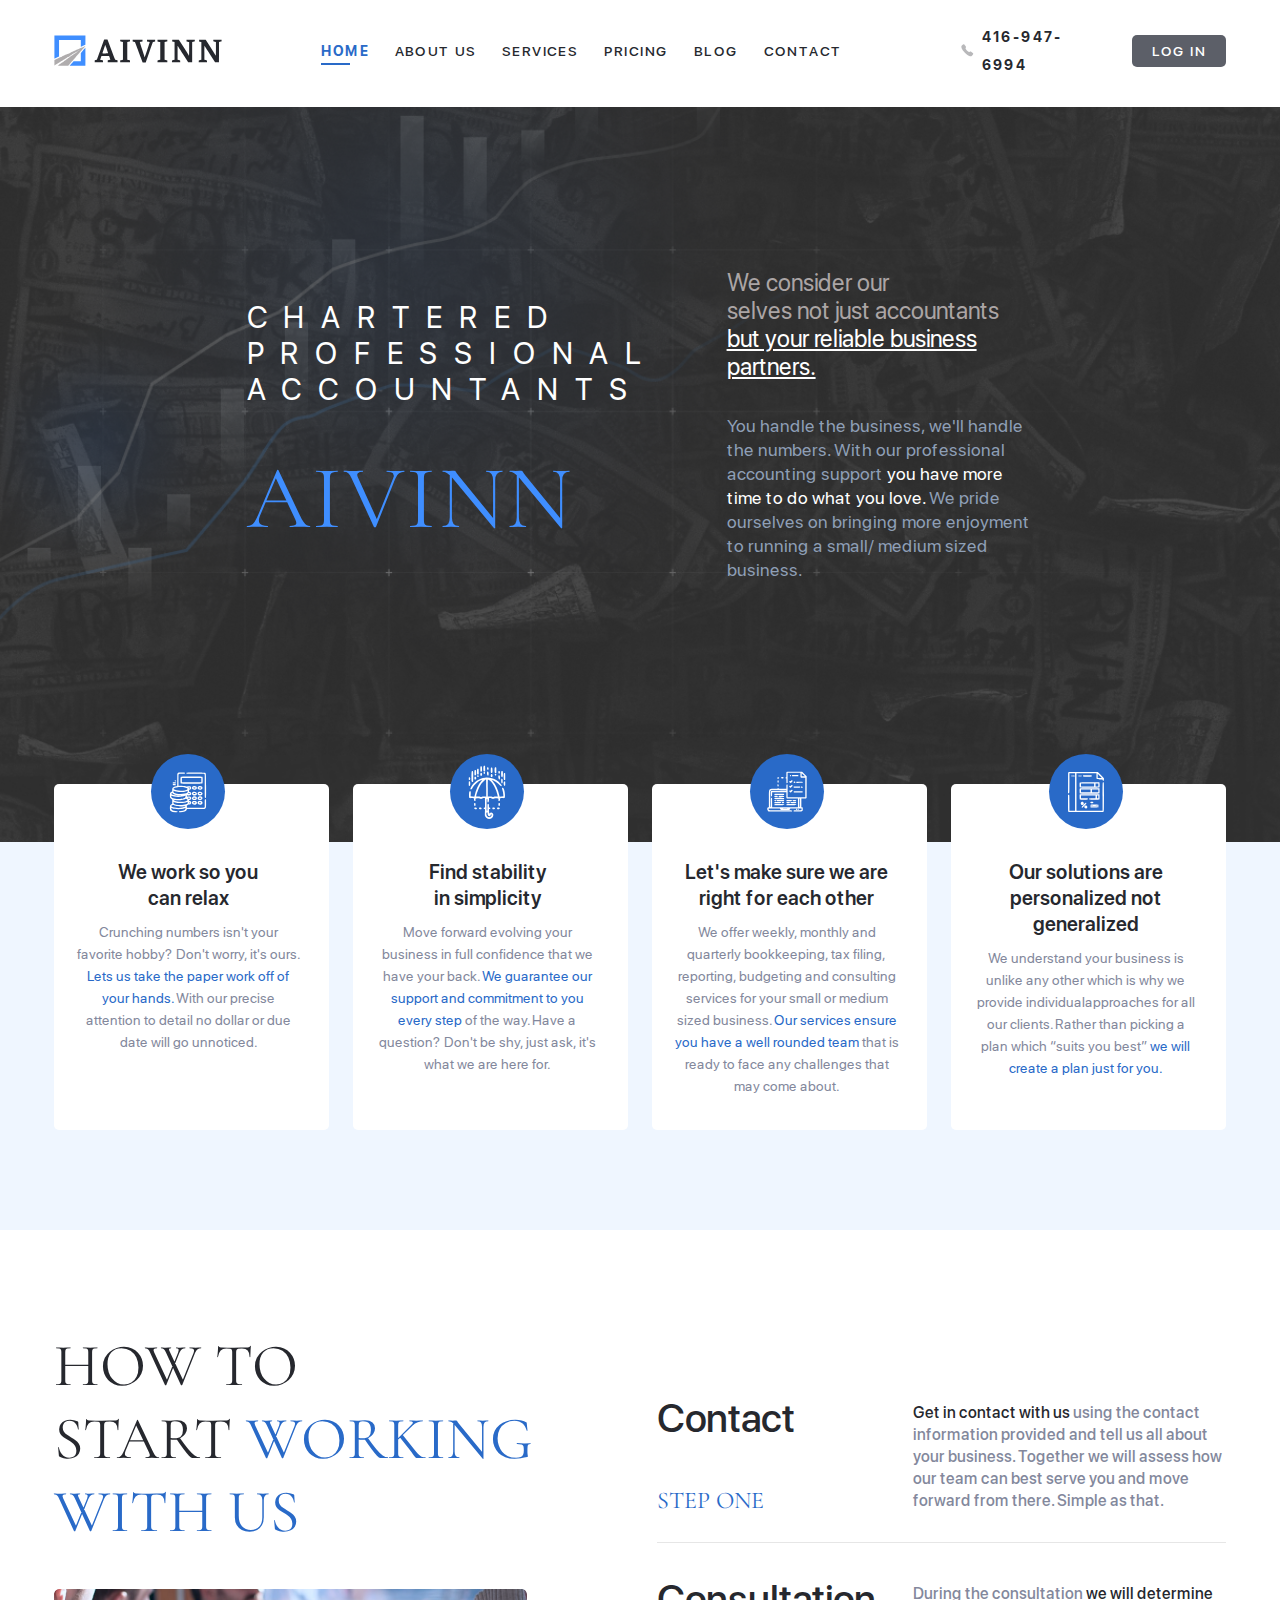
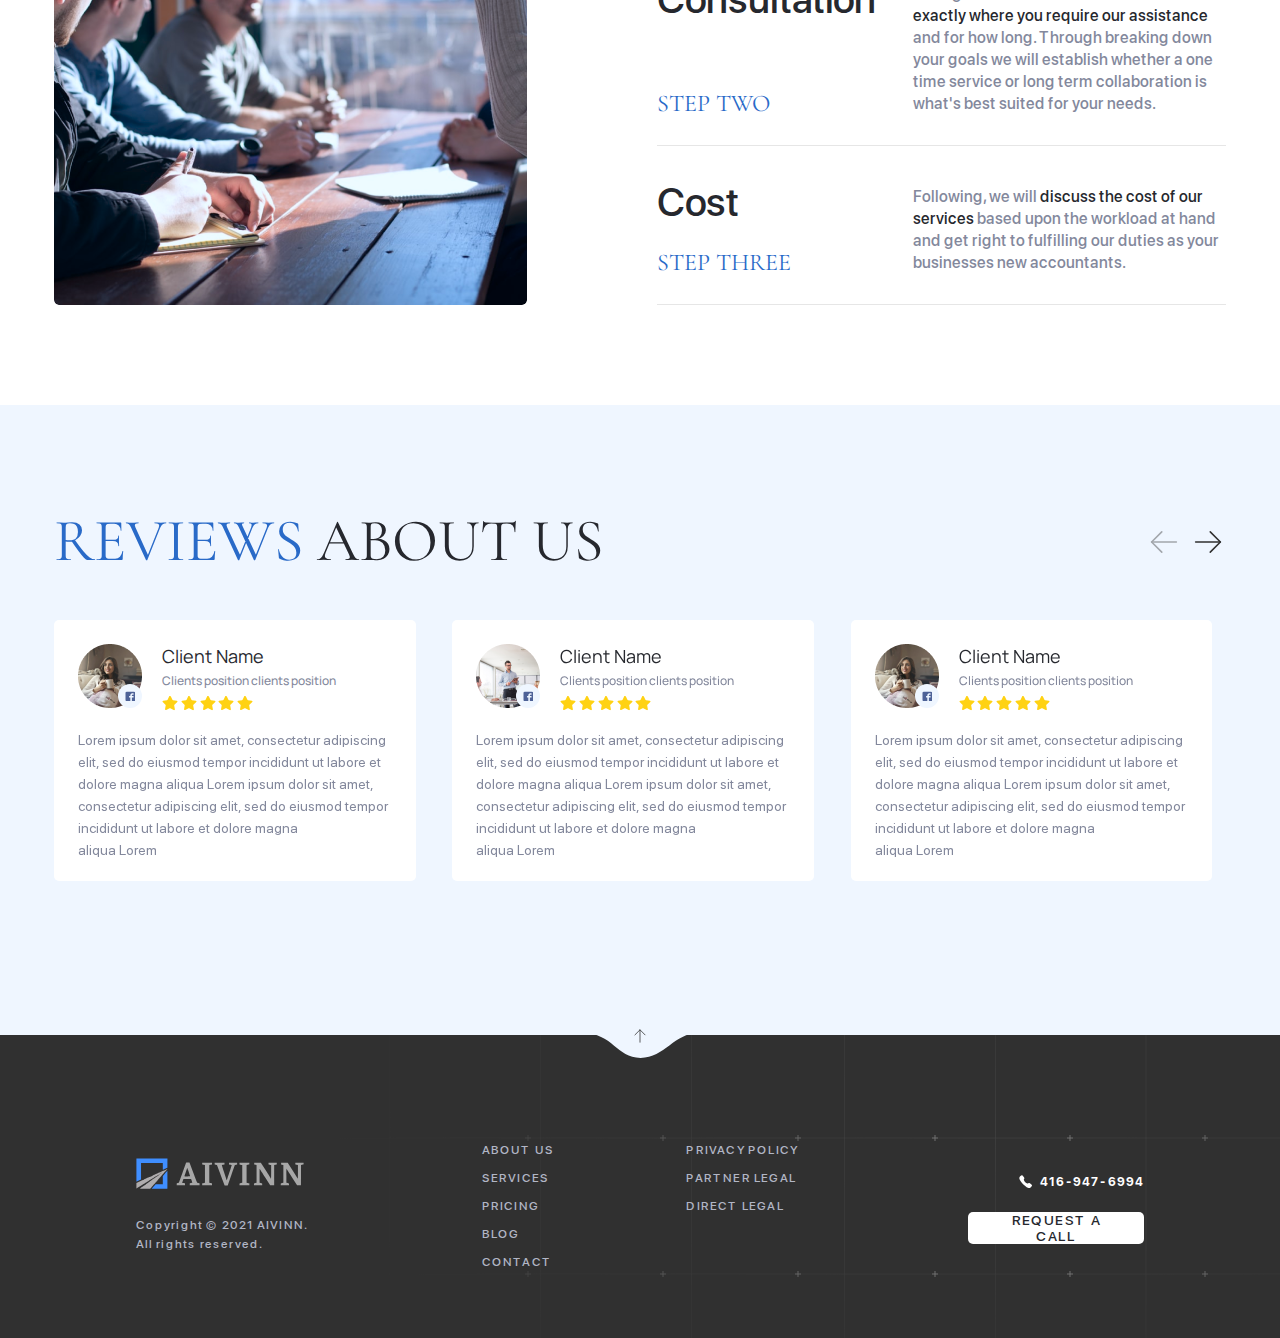
==== commit 4517a841: "v1.1__adaptive-full__edit-1" ====
--- a/index.html
+++ b/index.html
@@ -24,7 +24,7 @@
                 </div>
                 <nav class="menu">
                     <ul class="menu__list">
-                        <li class="menu__item"> <a class="menu__link" data-goto=".main" href="#">Home</a></li>
+                        <li class="menu__item"> <a class="menu__link _active-page" data-goto=".main" href="#">Home</a></li>
                         <li class="menu__item"><a class="menu__link" data-goto=".advantages" href="#">About Us</a></li>
                         <li class="menu__item"><a class="menu__link" data-goto=".services" href="#">Services</a></li>
                         <li class="menu__item"><a class="menu__link" data-goto=".pricing" href="#">Pricing</a></li>
--- a/css/style.css
+++ b/css/style.css
@@ -191,9 +191,18 @@
   cursor: pointer;
 }
 
+a[data-goto] {
+  -webkit-transition: all 0.3s ease;
+  transition: all 0.3s ease;
+}
+a[data-goto]:hover {
+  color: #296AC8;
+  font-weight: 700;
+}
+
 .header {
   padding: 34.54px 0 39.45px 0;
-  background: #EFF6FF;
+  background: #fff;
   position: fixed;
   left: 0;
   top: 0;
@@ -237,6 +246,9 @@
 .header-content__log__in__btn:hover {
   background: #296AC8;
 }
+.header-content .call-block-btn:hover {
+  color: #296AC8;
+}
 
 .menu {
   -webkit-box-flex: 0;
@@ -259,9 +271,29 @@
   line-height: 28px;
   letter-spacing: 0.1em;
   text-transform: uppercase;
+  position: relative;
 }
 .menu__item > a {
   color: inherit;
+  -webkit-transition: all 0.3s ease;
+  transition: all 0.3s ease;
+}
+.menu__item > a::before {
+  content: "";
+  position: absolute;
+  bottom: 0;
+  left: 0;
+  width: 59.57%;
+  height: 2px;
+  background: #296AC8;
+  opacity: 0;
+}
+.menu__item > a._active-page {
+  color: #296AC8;
+  font-weight: 700;
+}
+.menu__item > a._active-page::before {
+  opacity: 1;
 }
 
 .burger {
@@ -808,6 +840,9 @@
 .footer-content .call-block-btn > p {
   font-size: 12px;
 }
+.footer-content .call-block-btn:hover {
+  color: #296AC8;
+}
 
 .footer-list {
   -webkit-box-flex: 0;
@@ -828,6 +863,7 @@
   -webkit-box-direction: normal;
       -ms-flex-direction: column;
           flex-direction: column;
+  width: 115px;
 }
 .footer-list-column__title {
   display: none;
--- a/css/media.css
+++ b/css/media.css
@@ -19,7 +19,18 @@
   font-size: 60px;
   line-height: 73px;
 }
-
+@media (max-width: 760px) {
+  h2 {
+    font-size: 40px;
+    line-height: 50px;
+  }
+}
+@media (max-width: 660px) {
+  h2 {
+    font-size: 36px;
+    line-height: 42px;
+  }
+}
 h3 {
   font-style: normal;
   font-weight: 400;
@@ -56,11 +67,13 @@
 }
 @media (max-width: 940px) {
   ._container {
-    max-width: 672px;
+    max-width: 752px;
+    padding: 0 40px;
   }
 }
 @media (max-width: 430px) {
   ._container {
+    padding: 0;
     max-width: 268px;
   }
 }
@@ -107,18 +120,22 @@
             flex: 0 1 47%;
   }
 }
+@media (max-width: 1200px) {
+  .menu__item {
+    font-size: 12px;
+  }
+}
 @media (max-width: 940px) {
   .header {
     padding: 22px 0;
   }
 
   .header-content__btns {
-    -ms-flex-item-align: end;
-        align-self: flex-end;
     -webkit-box-flex: 0;
         -ms-flex: 0 1 36.317%;
             flex: 0 1 36.317%;
-    margin-left: 25.29%;
+    margin-left: auto;
+    margin-right: 28px;
   }
 
   .menu {
@@ -128,7 +145,7 @@
     width: 100%;
     height: 100%;
     z-index: 3;
-    background: rgba(38, 40, 46, 0.9);
+    background: #fff;
     overflow: auto;
     -webkit-transition: all 0.3s ease;
     transition: all 0.3s ease;
@@ -148,7 +165,6 @@
     top: 50%;
     left: 50%;
     z-index: 4;
-    color: #fff;
     -webkit-transform: translate(-50%, -50%);
             transform: translate(-50%, -50%);
     width: 45%;
@@ -156,6 +172,13 @@
   .menu__item {
     font-size: 25px;
     margin-bottom: 32px;
+  }
+  .menu__item > a._active-page {
+    color: inherit;
+    font-weight: 500;
+  }
+  .menu__item > a::before {
+    display: none;
   }
   .menu__item:last-child {
     margin-bottom: 0;
@@ -210,40 +233,82 @@
     bottom: 14px;
   }
 }
+@media (max-width: 750px) {
+  .header-content__btns {
+    -webkit-box-flex: 0;
+        -ms-flex: 0 1 20.317%;
+            flex: 0 1 20.317%;
+    margin-right: 22px;
+  }
+  .header-content__btns .call-block-btn {
+    -webkit-box-flex: 0;
+        -ms-flex: 0 1 auto;
+            flex: 0 1 auto;
+  }
+  .header-content__btns .call-block-btn__picture__wrapper {
+    width: 18.33px;
+    height: 18.33px;
+  }
+  .header-content__btns .call-block-btn__picture__wrapper > svg {
+    width: 18.33px;
+    height: 18.33px;
+  }
+  .header-content__btns .call-block-btn > p {
+    font-size: 0;
+  }
+}
+@media (max-width: 660px) {
+  .header-content__btns {
+    -webkit-box-flex: 0;
+        -ms-flex: 0 1 92px;
+            flex: 0 1 92px;
+    padding-top: 32px;
+    margin: 0 15px 0 auto;
+    position: relative;
+  }
+  .header-content__btns .call-block-btn {
+    display: none;
+  }
+  .header-content__log__in__btn {
+    position: absolute;
+    font-size: 12px;
+    top: 0%;
+    right: 0;
+    opacity: 0;
+  }
+  .header-content__log__in__btn._menu__active {
+    opacity: 1;
+  }
+}
 @media (max-width: 430px) {
   ._container {
     max-width: 368px;
   }
 
+  .header-content {
+    /* &__btns {
+        align-self: flex-end;
+        flex: 0 1 36.317%;
+        margin-left: auto;
+
+        .call-block-btn{
+            &__picture__wrapper{
+                width: 18.33px;
+                height: 18.33px;
+                & > svg{
+                    width: 18.33px;
+                    height: 18.33px;
+                }
+            }
+
+        }
+    }
+    &__log__in__btn {
+        font-size: 14px;
+    } */
+  }
   .header-content__logo__wrapper {
     width: 80px;
-  }
-  .header-content__btns {
-    -ms-flex-item-align: end;
-        align-self: flex-end;
-    -webkit-box-flex: 0;
-        -ms-flex: 0 1 36.317%;
-            flex: 0 1 36.317%;
-    margin-left: 60px;
-  }
-  .header-content__btns .call-block-btn {
-    -webkit-box-flex: 0;
-        -ms-flex: 0 1 auto;
-            flex: 0 1 auto;
-  }
-  .header-content__btns .call-block-btn__picture__wrapper {
-    width: 18.33px;
-    height: 18.33px;
-  }
-  .header-content__btns .call-block-btn__picture__wrapper > svg {
-    width: 18.33px;
-    height: 18.33px;
-  }
-  .header-content__btns .call-block-btn > p {
-    font-size: 0;
-  }
-  .header-content__log__in__btn {
-    font-size: 14px;
   }
 }
 @media (max-width: 380px) {
@@ -254,31 +319,16 @@
   .header-content__logo__wrapper {
     width: 80px;
   }
-  .header-content__btns {
-    padding-top: 32px;
-    margin: 0 15px 0 46px;
-    position: relative;
-  }
-  .header-content__btns__log__in__btn {
-    font-size: 14px;
-  }
-  .header-content__btns .call-block-btn {
-    display: none;
-  }
-  .header-content__log__in__btn {
-    position: absolute;
-    top: 0%;
-    right: 0;
-    opacity: 0;
-  }
-  .header-content__log__in__btn._menu__active {
-    opacity: 1;
+}
+@media (max-width: 1025px) {
+  .main {
+    padding: 100px 0 175px 0;
   }
 }
 @media (max-width: 940px) {
   .main {
     margin: 75px 0 0 0;
-    padding: 100px 0 170px 0;
+    padding: 100px 0 150px 0;
   }
 
   .main-content {
@@ -298,9 +348,22 @@
     margin-bottom: 30px;
   }
   .main-content__pretitle {
-    line-height: 38px;
-    letter-spacing: 0.36em;
-    margin-bottom: 10px;
+    font-size: 24px;
+    line-height: 28px;
+    margin-bottom: 0px;
+  }
+  .main-content__title {
+    font-size: 75px;
+    line-height: 100px;
+  }
+  .main-content__text__block__1 {
+    width: 100%;
+    font-size: 18px;
+    line-height: 24px;
+  }
+  .main-content__text__block__2 {
+    font-size: 16px;
+    line-height: 22px;
   }
   .main-content__text__wrapper {
     -webkit-box-flex: 0;
@@ -309,32 +372,79 @@
     text-align: right;
   }
 }
+@media (max-width: 768px) {
+  .main {
+    margin: 0;
+    padding: 100px 0 150px 0;
+  }
+
+  .main-content {
+    max-width: 527px;
+    -webkit-box-orient: vertical;
+    -webkit-box-direction: normal;
+        -ms-flex-direction: column;
+            flex-direction: column;
+    -webkit-box-align: start;
+        -ms-flex-align: start;
+            align-items: flex-start;
+  }
+  .main-content__title__wrapper {
+    margin-bottom: 0;
+  }
+  .main-content__pretitle {
+    line-height: 26px;
+    font-size: 22px;
+  }
+  .main-content__title {
+    font-size: 70px;
+    line-height: 90px;
+  }
+  .main-content__text__block__1 {
+    margin-bottom: 20px;
+  }
+}
+@media (max-width: 660px) {
+  .main {
+    margin: 0;
+    padding: 80px 0 130px 0;
+  }
+
+  .main-content__text__block__1 {
+    font-size: 18px;
+    line-height: 24px;
+  }
+}
 @media (max-width: 430px) {
   .main {
-    padding: 70px 0 135px 0;
+    padding: 100px 0 130px 0;
     background: url("../assets/bg-main.png") 44% 0%/cover no-repeat;
   }
 
   .main-content {
-    max-width: 300px;
+    max-width: 100%;
     -webkit-box-align: center;
         -ms-flex-align: center;
             align-items: center;
   }
   .main-content__pretitle {
-    font-size: 22px;
-    line-height: 38px;
-    letter-spacing: 0.3em;
-    margin-bottom: 0px;
+    font-size: 18px;
+    line-height: 22px;
+    margin-bottom: 0;
   }
   .main-content__title {
-    font-size: 75px;
+    font-size: 70px;
   }
   .main-content__text__block__1 {
-    font-size: 20px;
+    font-size: 16px;
+    line-height: 20px;
+    margin-bottom: 15px;
   }
   .main-content__text__block__2 {
-    font-size: 18px;
+    font-size: 14px;
+    line-height: 20px;
+  }
+  .main-content__text__wrapper {
+    text-align: left;
   }
 }
 @media (max-width: 1200px) {
@@ -360,6 +470,19 @@
     width: 93%;
   }
 }
+@media (max-width: 660px) {
+  .advantages-list {
+    width: 100%;
+  }
+  .advantages-list__item {
+    -webkit-box-flex: 0;
+        -ms-flex: 0 1 70%;
+            flex: 0 1 70%;
+  }
+  .advantages-list__item:nth-child(3) {
+    margin-bottom: 65px;
+  }
+}
 @media (max-width: 430px) {
   .advantages {
     padding-bottom: 15px;
@@ -442,6 +565,10 @@
   }
   .work-with-us-list__title {
     margin-bottom: 15px;
+    font-size: 32px;
+  }
+  .work-with-us-list__subtitle {
+    font-size: 20px;
   }
   .work-with-us-list__text {
     -webkit-box-flex: 1;
@@ -459,14 +586,20 @@
     max-width: 527px;
   }
   .work-with-us-content__title__wrapper {
-    -webkit-box-orient: horizontal;
-    -webkit-box-direction: normal;
-        -ms-flex-direction: row;
-            flex-direction: row;
-    -webkit-box-align: end;
-        -ms-flex-align: end;
-            align-items: flex-end;
+    -webkit-box-orient: vertical;
+    -webkit-box-direction: normal;
+        -ms-flex-direction: column;
+            flex-direction: column;
+    -webkit-box-align: start;
+        -ms-flex-align: start;
+            align-items: flex-start;
     margin-bottom: 40px;
+  }
+  .work-with-us-content__title {
+    margin-bottom: 30px;
+  }
+  .work-with-us-content__picture {
+    max-width: 100%;
   }
 
   .work-with-us-list {
@@ -508,35 +641,16 @@
     font-size: 16px;
   }
 }
-@media (max-width: 430px) {
-  .work-with-us {
-    padding: 60px 0;
-  }
-
-  .work-with-us-content__title__wrapper {
+@media (max-width: 660px) {
+  .work-with-us-content__title > .paragraph {
+    display: none;
+  }
+
+  .work-with-us-list__item {
     -webkit-box-orient: vertical;
     -webkit-box-direction: normal;
         -ms-flex-direction: column;
             flex-direction: column;
-  }
-  .work-with-us-content__title {
-    text-align: center;
-    font-size: 29px;
-    line-height: 47px;
-    margin-bottom: 30px;
-  }
-  .work-with-us-content__title > .paragraph {
-    display: none;
-  }
-
-  .work-with-us-list__item {
-    -webkit-box-orient: vertical;
-    -webkit-box-direction: normal;
-        -ms-flex-direction: column;
-            flex-direction: column;
-  }
-  .work-with-us-list__item:nth-child(2) .work-with-us-list__title {
-    margin-bottom: 20px;
   }
   .work-with-us-list__title__wrapper {
     -webkit-box-orient: horizontal;
@@ -553,6 +667,39 @@
             align-items: end;
     margin-bottom: 30px;
   }
+  .work-with-us-list__title {
+    font-size: 28px;
+  }
+  .work-with-us-list__subtitle {
+    font-size: 18px;
+  }
+}
+@media (max-width: 430px) {
+  .work-with-us {
+    padding: 60px 0;
+  }
+
+  .work-with-us-content__title {
+    font-size: 29px;
+    line-height: 47px;
+    margin-bottom: 30px;
+  }
+  .work-with-us-content__title > .paragraph {
+    display: none;
+  }
+
+  .work-with-us-list__item:nth-child(2) .work-with-us-list__title {
+    margin-bottom: 0px;
+  }
+  .work-with-us-list__title__wrapper {
+    margin-bottom: 30px;
+  }
+  .work-with-us-list__title {
+    font-size: 26px;
+  }
+  .work-with-us-list__subtitle {
+    font-size: 18px;
+  }
 }
 @media (max-width: 940px) {
   .reviews {
@@ -563,31 +710,29 @@
     margin-bottom: 80px;
   }
 }
+@media (max-width: 660px) {
+  .reviews-content__header {
+    -webkit-box-align: end;
+        -ms-flex-align: end;
+            align-items: flex-end;
+  }
+  .reviews-content__title {
+    max-width: 250px;
+  }
+  .reviews-content__slider__wrapper {
+    margin-bottom: 40px;
+  }
+}
 @media (max-width: 430px) {
   .reviews {
     padding: 65px 0 0 0;
   }
 
-  .reviews-content__header {
-    -webkit-box-orient: vertical;
-    -webkit-box-direction: normal;
-        -ms-flex-direction: column;
-            flex-direction: column;
-  }
-  .reviews-content__title {
-    font-size: 50px;
-    margin-bottom: 30px;
-  }
   .reviews-content__slider__controls {
     width: 130px;
   }
-  .reviews-content__slider__controls .reviews-content__slider__prev, .reviews-content__slider__controls .reviews-content__slider__next {
-    width: 52px;
-    height: 52px;
-  }
-  .reviews-content__slider__controls .reviews-content__slider__prev > svg, .reviews-content__slider__controls .reviews-content__slider__next > svg {
-    width: 52px;
-    height: 52px;
+  .reviews-content__slider__wrapper {
+    margin-bottom: 10px;
   }
 }
 @media (max-width: 1200px) {
@@ -597,26 +742,12 @@
 }
 @media (max-width: 940px) {
   .footer {
+    padding: 60px 0 26px 0;
     background: #303030 url("../assets/bg-bottom.png") 60% 0%/cover no-repeat;
   }
 
-  .footer-list {
-    -webkit-box-flex: 0;
-        -ms-flex: 0 1 34.7%;
-            flex: 0 1 34.7%;
-  }
-  .footer-list-column__item {
-    font-size: 14px;
-  }
-}
-@media (max-width: 430px) {
-  .footer {
-    padding: 60px 0 26px 0;
-    background: #303030 url("../assets/bg-bottom.png") 56.9% 0%/cover no-repeat;
-  }
-
   .footer-content {
-    max-width: 300px;
+    max-width: 400px;
     -webkit-box-orient: vertical;
     -webkit-box-direction: reverse;
         -ms-flex-direction: column-reverse;
@@ -639,9 +770,7 @@
     -webkit-box-align: center;
         -ms-flex-align: center;
             align-items: center;
-    padding-bottom: 30px;
     margin-bottom: 40px;
-    border-bottom: 1px solid #296AC8;
   }
   .footer-content__btns .footer-content__request__btn {
     font-size: 16px;
@@ -662,7 +791,41 @@
     -webkit-box-flex: 0;
         -ms-flex: 0 1 100%;
             flex: 0 1 100%;
+    width: 100%;
+    -ms-flex-pack: distribute;
+        justify-content: space-around;
     margin-bottom: 40px;
+  }
+  .footer-list-column {
+    width: auto;
+  }
+  .footer-list-column__menu {
+    -webkit-box-align: start;
+        -ms-flex-align: start;
+            align-items: flex-start;
+  }
+  .footer-list-column__item {
+    font-size: 14px;
+    margin-bottom: 10px;
+  }
+  .footer-list-column__item:last-child {
+    margin-bottom: 0;
+  }
+}
+@media (max-width: 430px) {
+  .footer {
+    background: #303030 url("../assets/bg-bottom.png") 56.9% 0%/cover no-repeat;
+  }
+
+  .footer-content {
+    max-width: 300px;
+  }
+  .footer-content__btns {
+    padding-bottom: 30px;
+    border-bottom: 1px solid #296AC8;
+  }
+
+  .footer-list {
     -webkit-box-orient: vertical;
     -webkit-box-direction: normal;
         -ms-flex-direction: column;
@@ -670,6 +833,9 @@
     -webkit-box-align: center;
         -ms-flex-align: center;
             align-items: center;
+    -webkit-box-pack: justify;
+        -ms-flex-pack: justify;
+            justify-content: space-between;
   }
   .footer-list-column {
     margin-bottom: 40px;
@@ -680,32 +846,33 @@
     margin-bottom: 0;
   }
   .footer-list-column__title {
-    line-height: 28px;
+    line-height: 7px;
+    font-size: 20px;
     letter-spacing: 0.1em;
     text-transform: uppercase;
     display: block;
-    margin-bottom: 30px;
-    padding-right: 30px;
+    margin-bottom: 26px;
+    padding-right: 20px;
     position: relative;
     cursor: pointer;
   }
   .footer-list-column__title::before, .footer-list-column__title::after {
     content: "";
-    width: 30px;
+    width: 15px;
     height: 4px;
     position: absolute;
     -webkit-transition: all 0.3s ease;
     transition: all 0.3s ease;
-    top: 12px;
+    top: 2px;
     background: #296AC8;
   }
   .footer-list-column__title::before {
-    right: -15px;
+    right: 0px;
     -webkit-transform: rotate(45deg);
             transform: rotate(45deg);
   }
   .footer-list-column__title::after {
-    right: -34px;
+    right: -8px;
     -webkit-transform: rotate(-45deg);
             transform: rotate(-45deg);
   }
@@ -720,13 +887,10 @@
   .footer-list-column__menu {
     display: none;
     text-align: center;
-    -webkit-box-align: center;
-        -ms-flex-align: center;
-            align-items: center;
   }
   .footer-list-column__item {
-    font-size: 18px;
-    margin-bottom: 30px;
+    font-size: 14px;
+    margin-bottom: 10px;
   }
   .footer-list-column__item:last-child {
     margin-bottom: 0;
